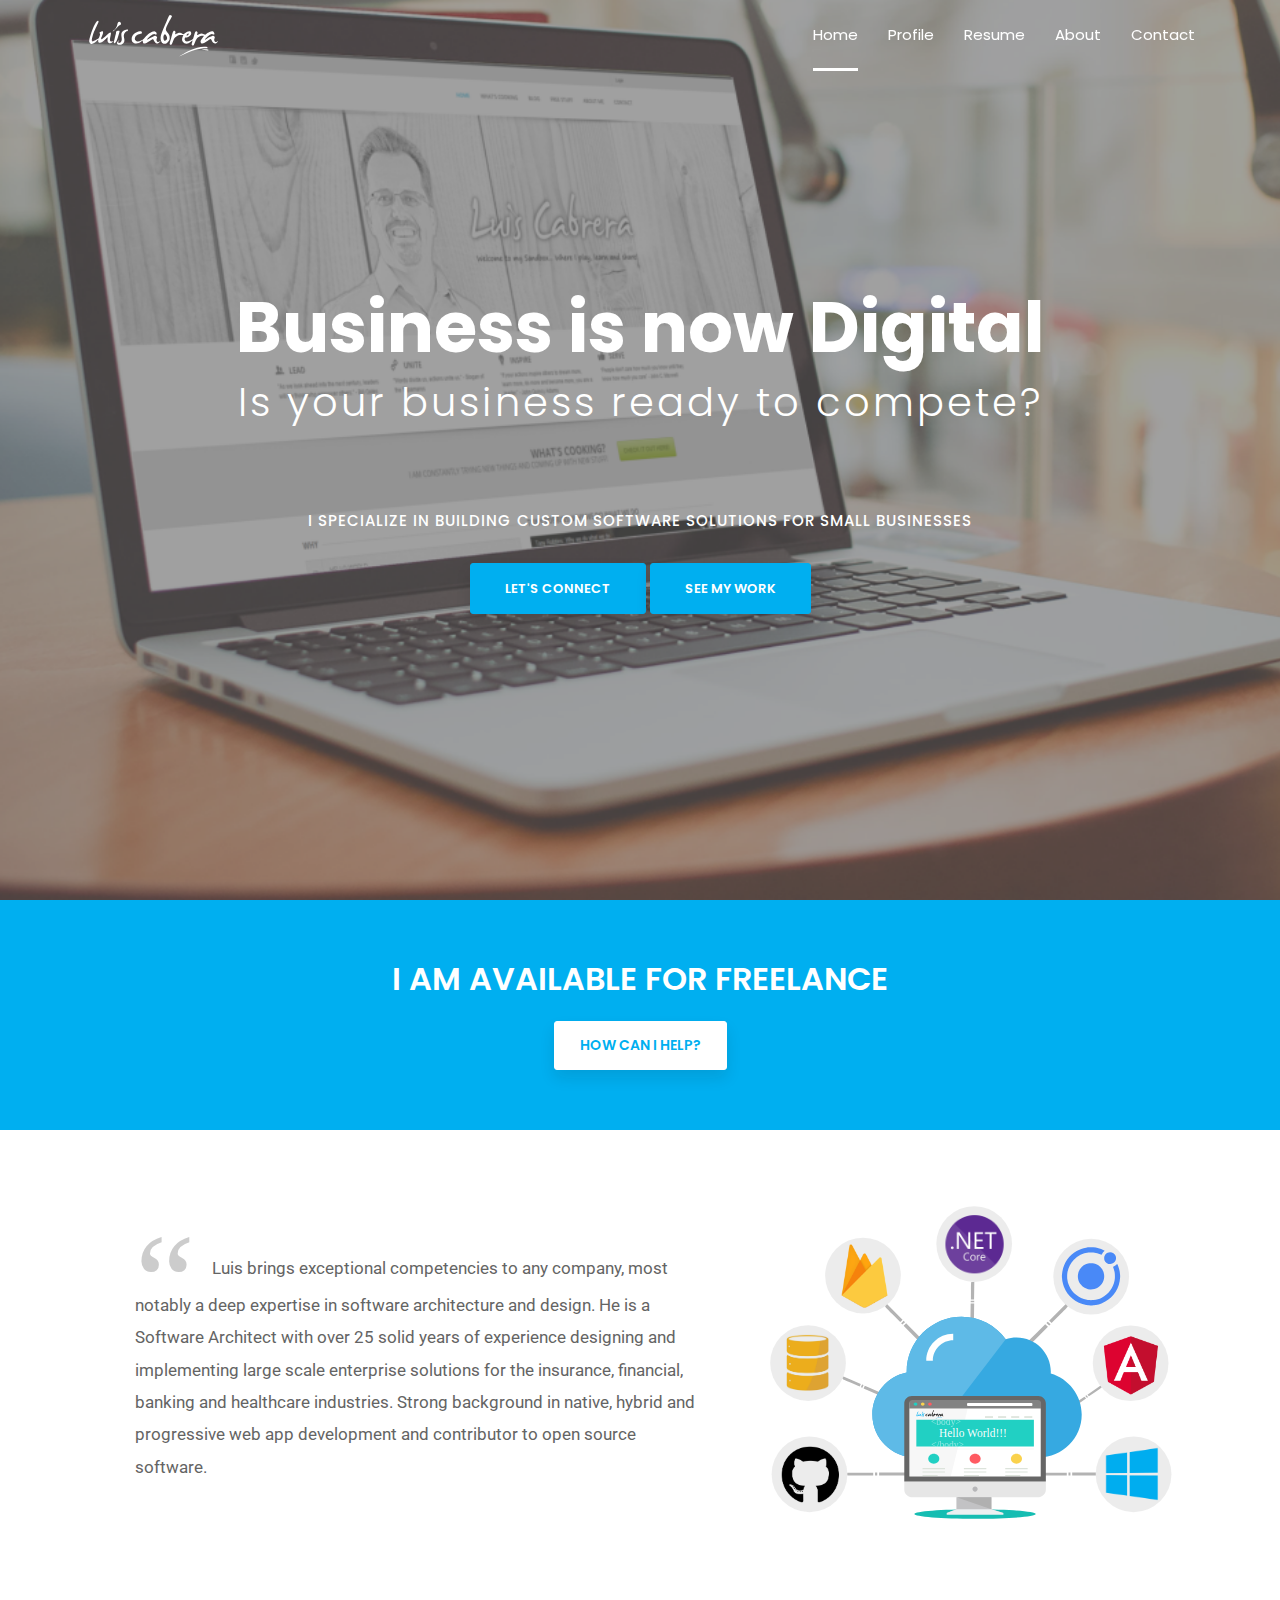
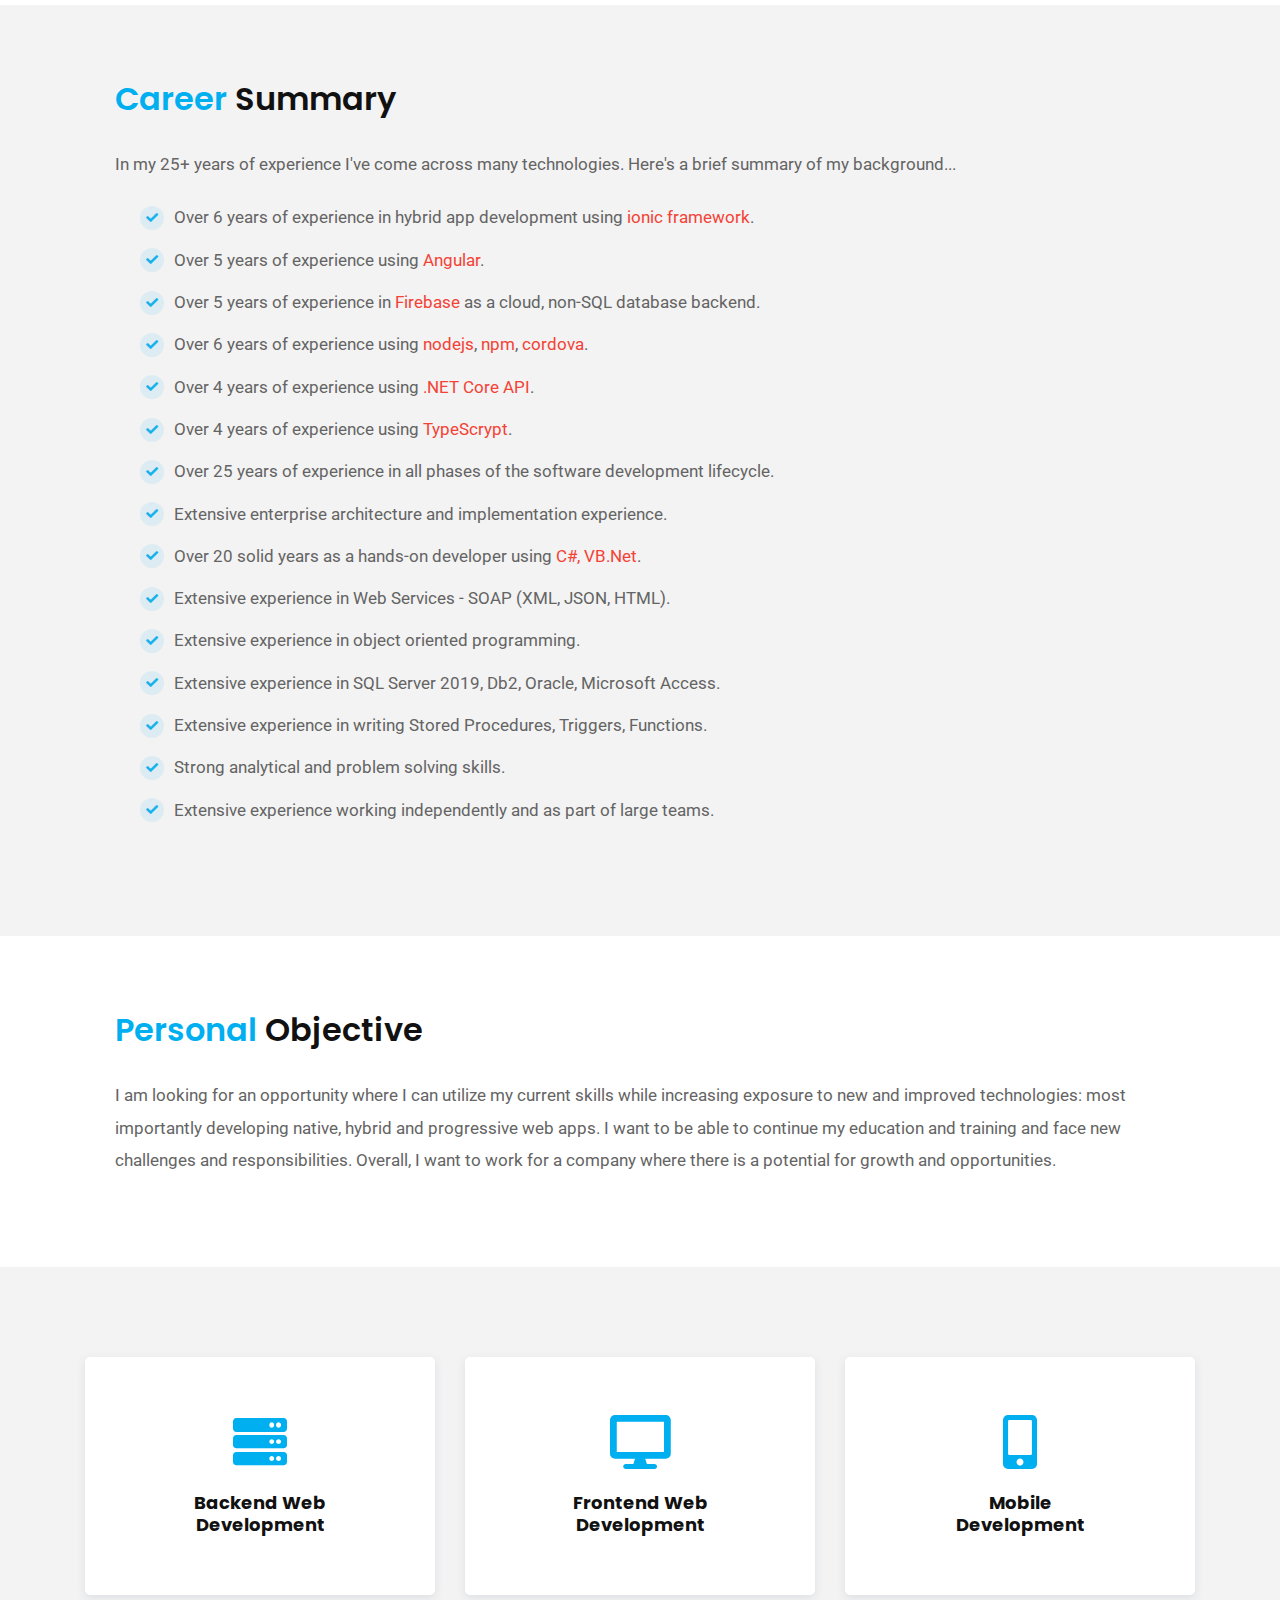
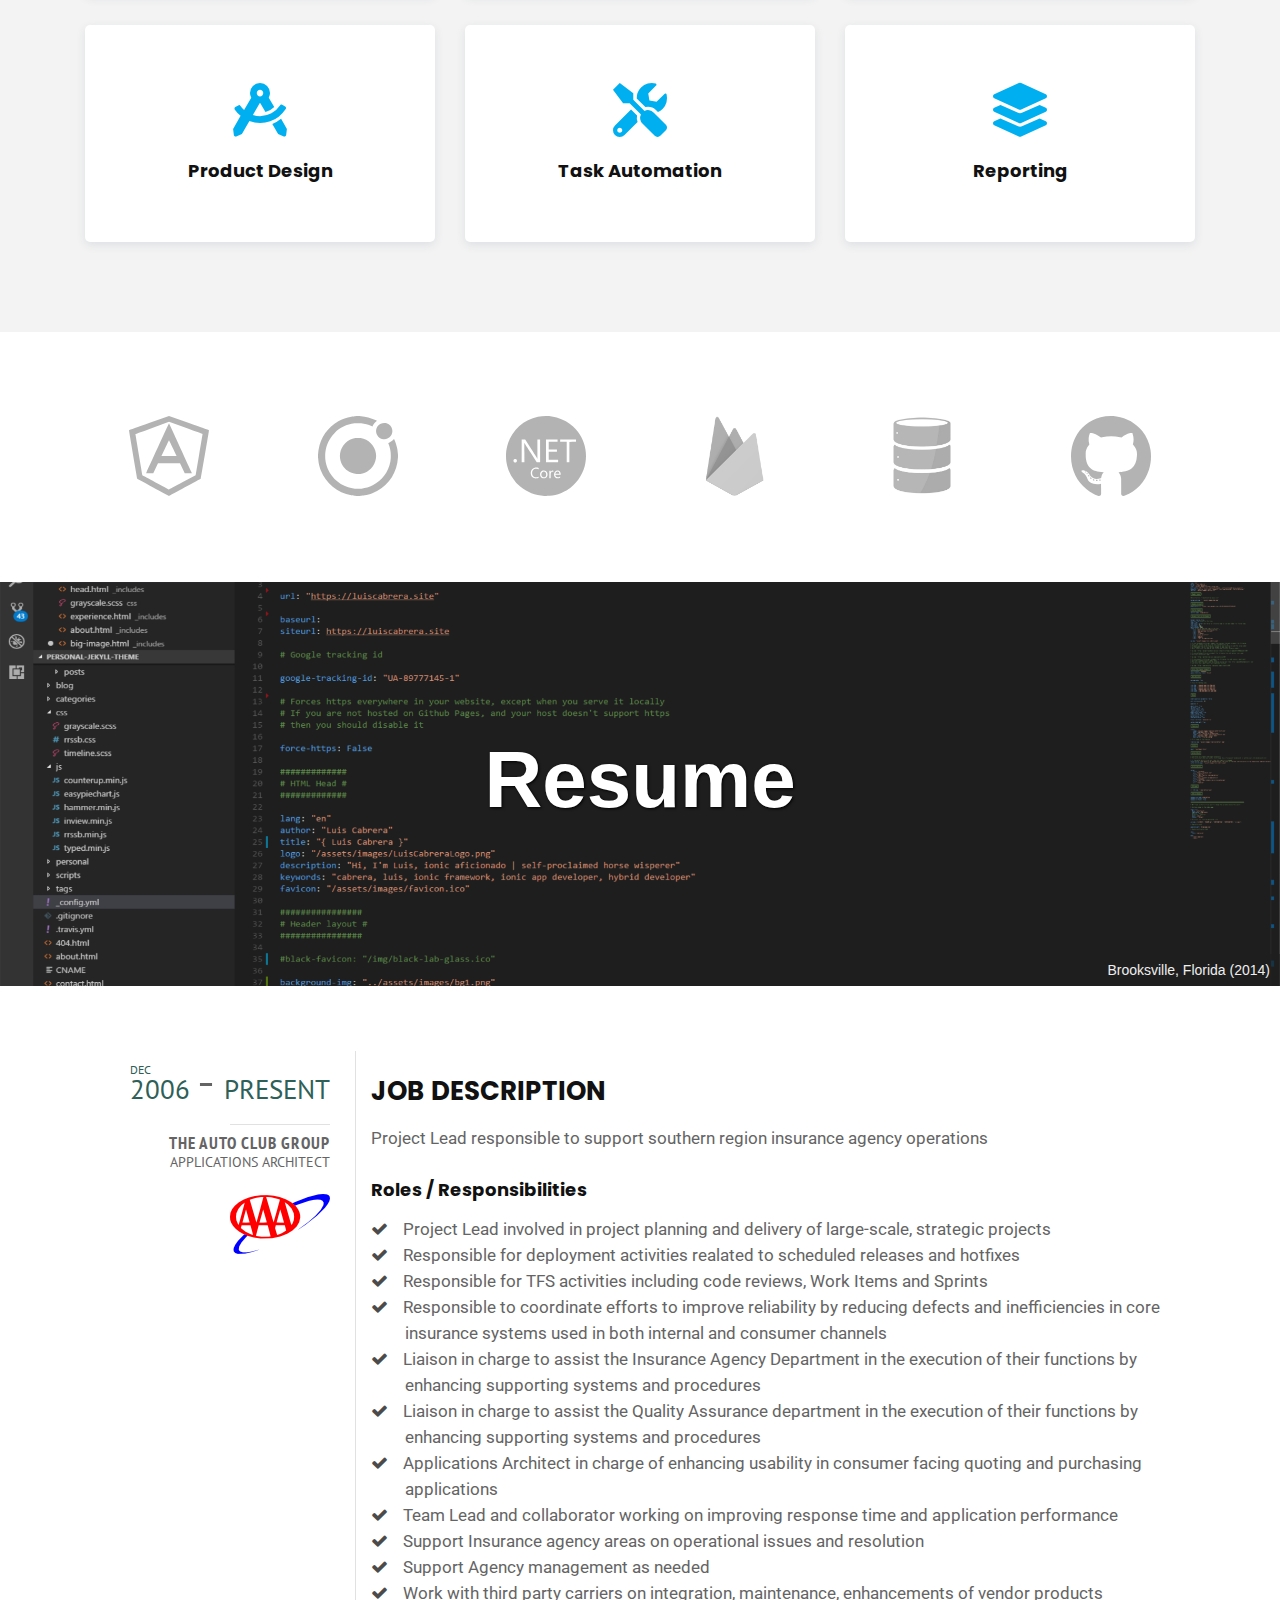
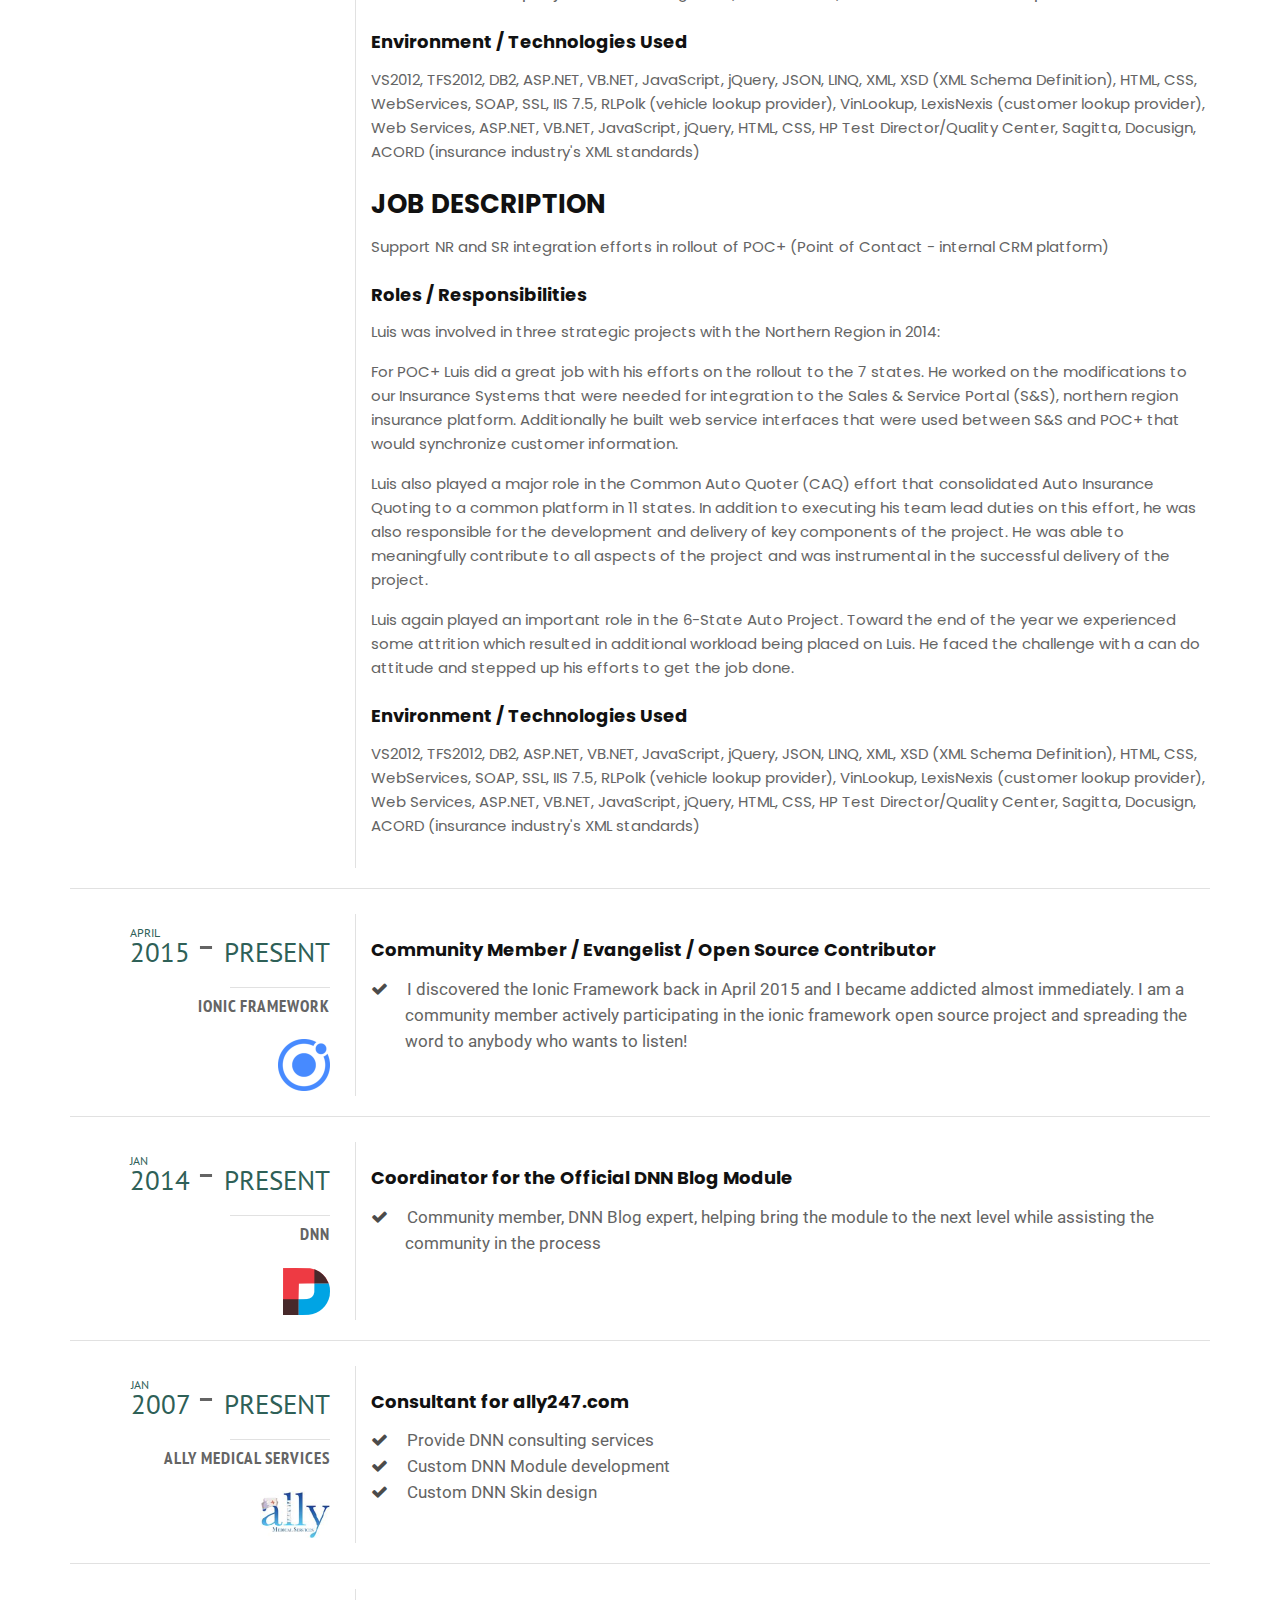
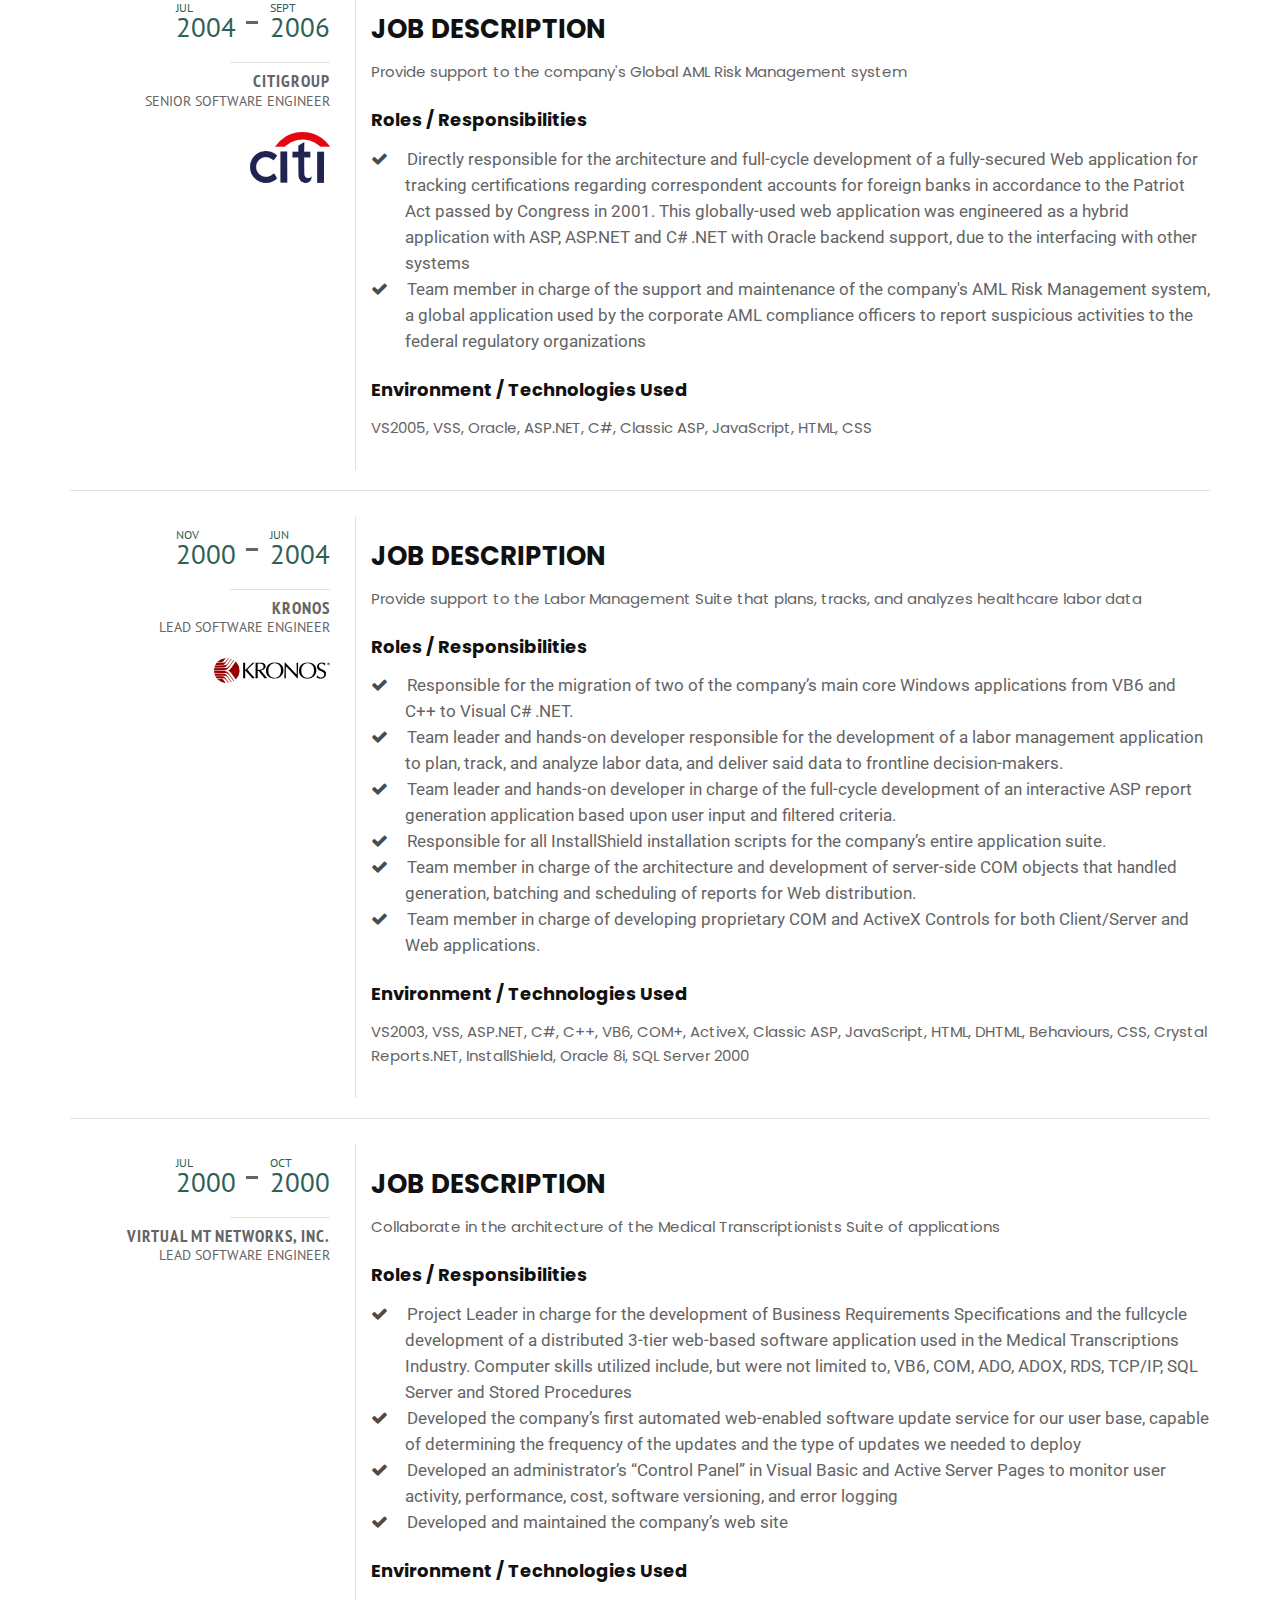
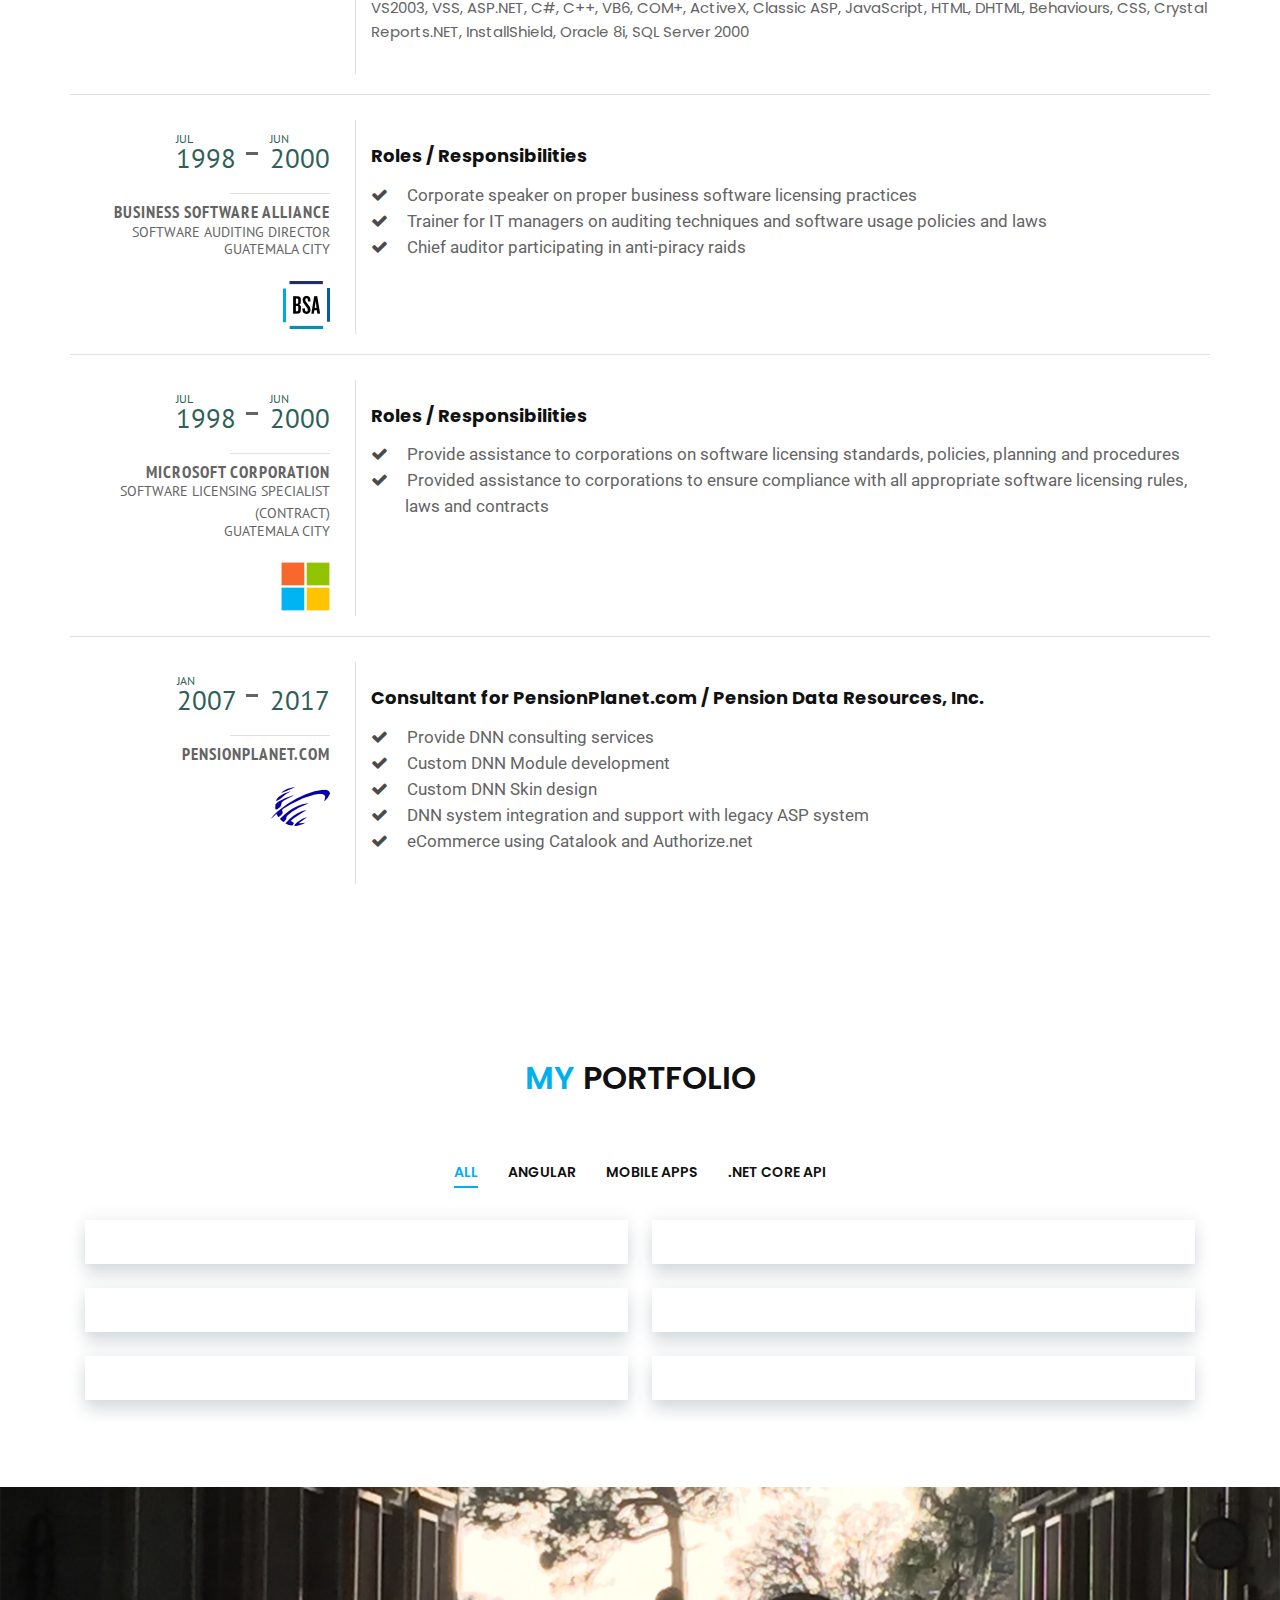
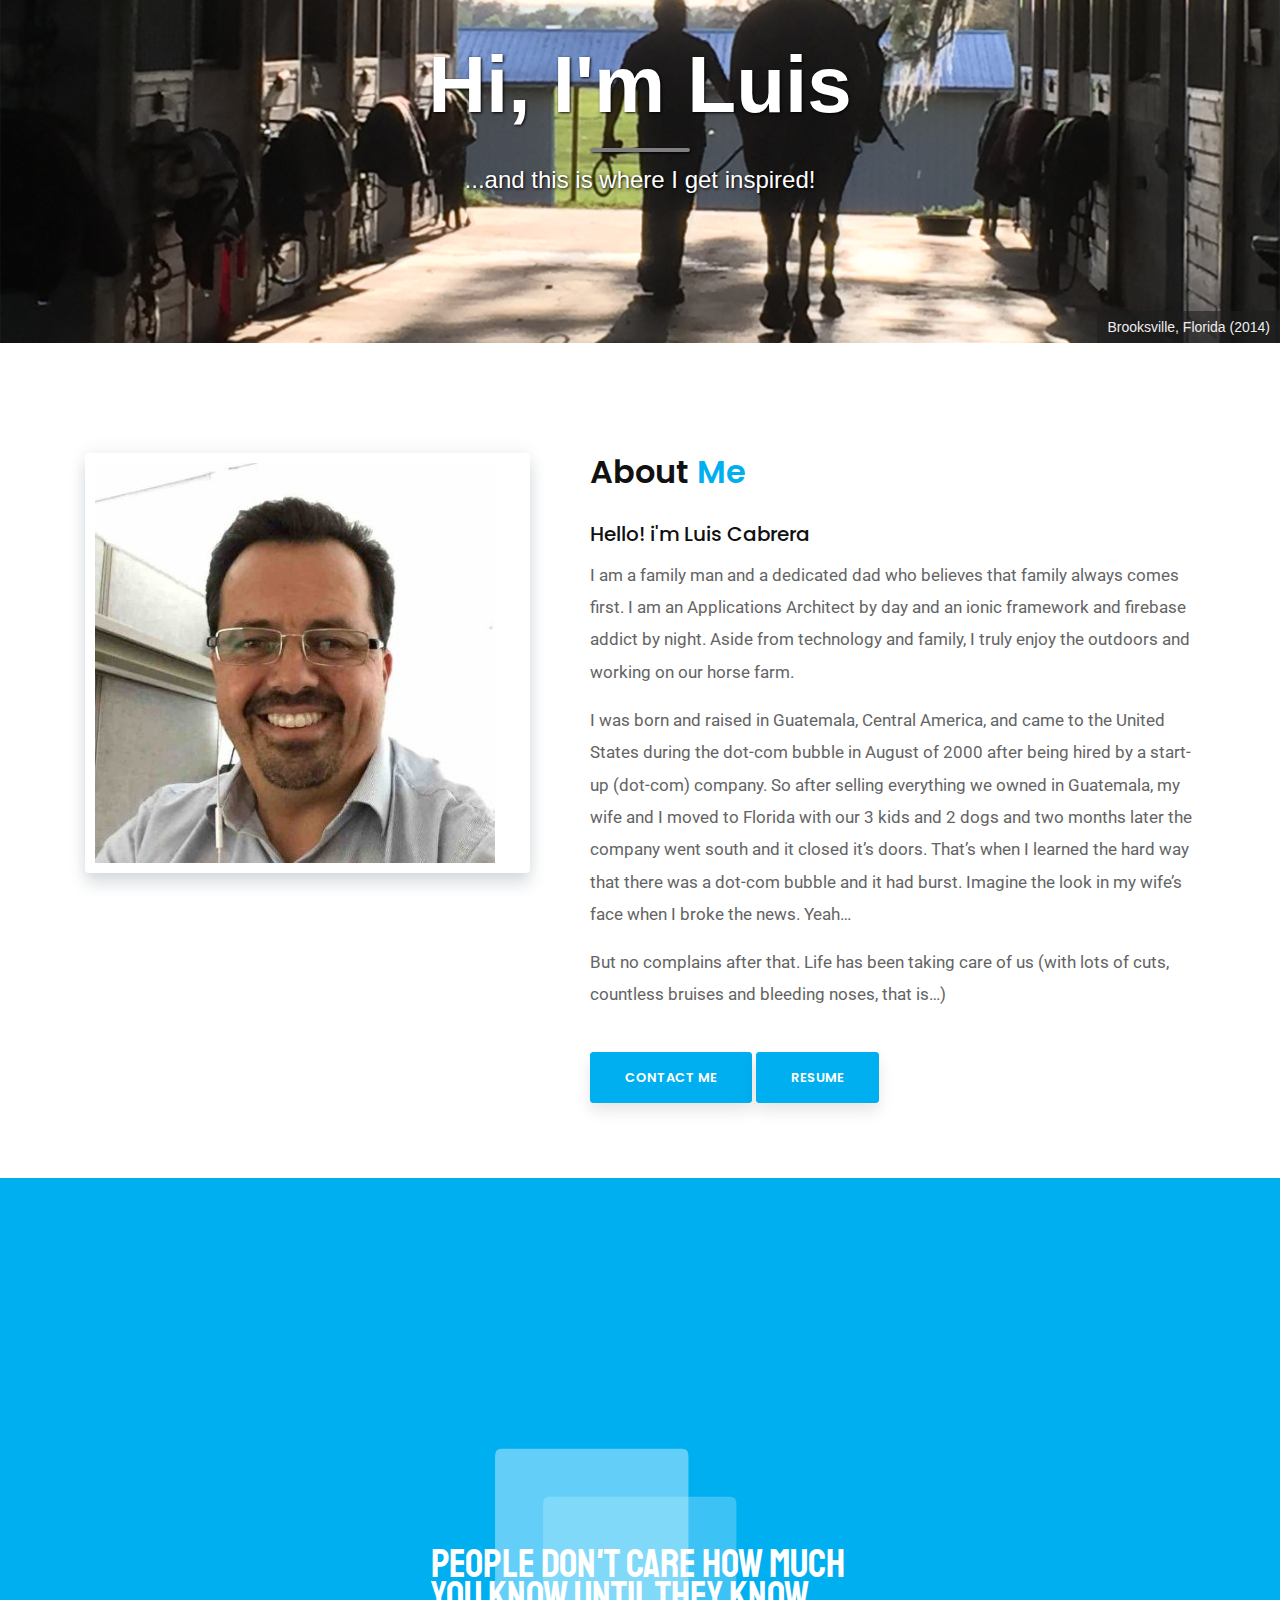
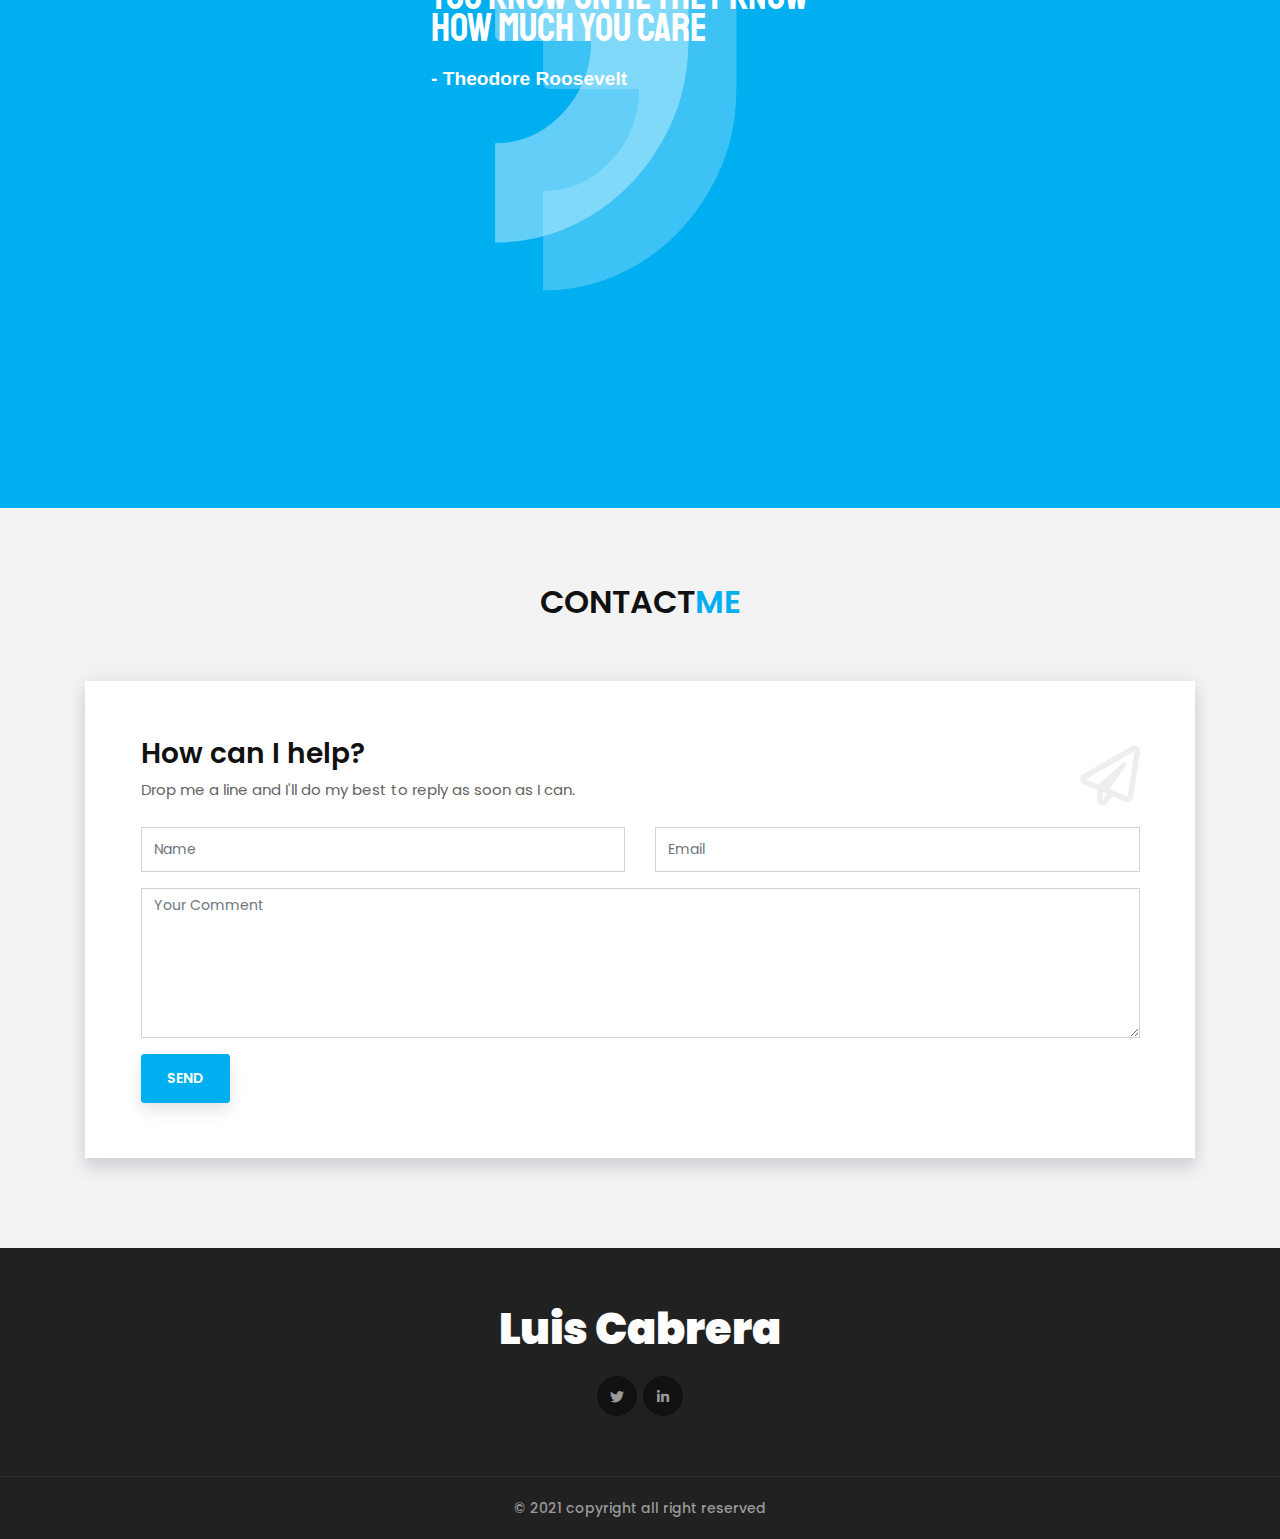
==== index.html @ c59169a8 "improvements" ====
<!DOCTYPE html>
<html lang="zxx">

<head>
    <!-- metas -->
    <meta charset="utf-8">
    <meta name="author" content="themepaa">
    <meta http-equiv="X-UA-Compatible" content="IE=edge">
    <meta name="viewport" content="width=device-width, initial-scale=1, shrink-to-fit=no">
    <meta name="keywords" content="Martin - Portfolio Template">
    <meta name="description" content="Martin - Portfolio Template">
    <!-- title -->
    <title>Luis Cabrera</title>
    <!-- Favicon -->
    <link rel="shortcut icon" type="image/x-icon" href="favicon.ico">
    <!-- plugin CSS -->
    <link href="static/plugin/bootstrap/css/bootstrap.min.css" rel="stylesheet">
    <link href="static/plugin/font-awesome/css/all.min.css" rel="stylesheet">
    <link href="static/plugin/et-line/style.css" rel="stylesheet">
    <link href="static/plugin/themify-icons/themify-icons.css" rel="stylesheet">
    <link href="static/plugin/owl-carousel/css/owl.carousel.min.css" rel="stylesheet">
    <link href="static/plugin/magnific/magnific-popup.css" rel="stylesheet">
    <link rel="stylesheet" href="https://maxcdn.bootstrapcdn.com/font-awesome/4.7.0/css/font-awesome.min.css">
    <!-- theme css -->
    <link href="static/style/master.css" rel="stylesheet">
</head>

<!-- Body Start -->

<body data-spy="scroll" data-target="#navbar-collapse-toggle" data-offset="90">

    <!-- page loading -->
    <div id="loading">
        <div class="load-circle"><span class="one"></span></div>
    </div>
    <!-- end page loading -->

    <!-- Header -->
    <header class="header-nav header-nav-white">
        <!-- Header Middle -->
        <div class="navbar navbar-default navbar-expand-lg main-navbar main-navbar">
            <div class="container">
                <div class="navbar-brand">
                    <a class="" href="#">
                        <img id="gclogo" src="static/img/LuisCabreraLogoWhite.svg" title="Luis Cabrera"
                            alt="LuisCabrera">
                    </a>
                </div>

                <div class="navbar-collapse collapse" id="navbar-collapse-toggle">
                    <ul class="nav navbar-nav ml-auto">
                        <li><a class="nav-link" href="#home">Home</a></li>
                        <li><a class="nav-link" href="#profile">Profile</a></li>
                        <li><a class="nav-link" href="#resume">Resume</a></li>
                        <li><a class="nav-link" href="#about">About</a></li>
                        <li><a class="nav-link" href="#contactus">Contact</a></li>
                    </ul>
                </div>

                <button type="button" class="navbar-toggler collapsed" data-toggle="collapse"
                    data-target="#navbar-collapse-toggle" aria-expanded="false">
                    <span class="icon-bar"></span>
                </button>
            </div>
        </div>
        <!-- End Header Middle -->
    </header>
    <!-- Header End -->

    <!-- Main -->
    <main>
        <!-- Home Banner -->
        <section id="home" class="home-banner-01 bg-cover bg-center bg-no-repeat"
            style="background-image: url(static/img/bg1.png);">
            <div class="container">
                <div class="row full-screen align-items-center justify-content-center">
                    <div class="col-lg-12">
                        <div class="ht-box text-center">
                            <h1 class="white-color">Business is now Digital</h1>
                            <h4 class="white-color">Is your business ready to compete?</h4>
                            <p class="white-color p-75px-t uppercase">I specialize in building custom software solutions
                                for small businesses</p>
                            <div class="p-30px-t go-to">
                                <a class="m-btn m-btn-lg m-btn-radius m-btn-theme" href="#contactus">Let's Connect</a>
                                <a class="m-btn m-btn-lg m-btn-radius m-btn-theme" href="#work">See my Work</a>
                            </div>
                        </div>
                    </div>
                </div>
            </div>
        </section>
        <!-- End Home Banner -->

        <!-- available for hire -->
        <section id="profile" class="p-60px-tb theme-bg">
            <div class="container text-center">
                <h3 class="font-w-600 white-color">I AM AVAILABLE FOR FREELANCE</h3>
                <div class="p-15px-t go-to">
                    <a class="m-btn m-btn-white" href="#contactus">How can I help?</a>
                </div>
            </div>
        </section>
        <!-- end available for hire -->

        <!-- personal quote -->
        <section class="section p-15px-tb">
            <div class="container">
                <div class="row align-items-center">
                    <div class="col-lg-7 md-m-40px-t">
                        <div class="p-30px-l md-p-0px-l">
                            <blockquote>
                                <p class="font-gc">Luis brings exceptional competencies to any company, most
                                    notably a deep expertise in software architecture and design. He is a Software
                                    Architect with over 25 solid
                                    years of experience designing and implementing large scale enterprise solutions for
                                    the insurance, financial,
                                    banking and healthcare industries. Strong background in native, hybrid and
                                    progressive web app development
                                    and contributor to open source software.
                                </p>
                            </blockquote>
                        </div>
                    </div>
                    <div class="col-lg-5">
                        <div class="p-10px white-bg">
                            <img src="static/img/services_01.svg" title="" alt="">
                        </div>
                    </div>
                </div>
            </div>
        </section>
        <!-- end personal quote -->

        <!-- careersummary -->
        <section id="careersummary" class="section gray-bg">
            <div class="container">
                <div class="row align-items-center">

                    <div class="col-lg-12 md-m-40px-t">
                        <div class="p-30px-l md-p-0px-l">
                            <div class="section-title left p-30px-b">
                                <h2 class="dark-color"><span class="theme-color">Career</span> Summary</h2>
                            </div>
                            <p class="font-gc">In my 25+ years of experience I've come across many technologies. Here's
                                a brief summary of my background...
                            </p>
                            <div class="row p-30px-b p-25px-l">
                                <div class="col-12">
                                    <div class="d-flex align-items-center p-5px-tb">
                                        <div><i
                                                class="fas fa-check icon icon-sm blue-color blue-bg-alt border-radius-50"></i>
                                        </div>
                                        <div class="p-10px-l font-gc">Over 6 years of experience in hybrid app
                                            development using <span class="theme-color-red">ionic framework</span>.</div>
                                    </div>
                                    <div class="d-flex align-items-center p-5px-tb">
                                        <div><i
                                                class="fas fa-check icon icon-sm blue-color blue-bg-alt border-radius-50"></i>
                                        </div>
                                        <div class="p-10px-l font-gc">Over 5 years of experience using <span
                                                class="theme-color-red">Angular</span>.</div>
                                    </div>
                                    <div class="d-flex align-items-center p-5px-tb">
                                        <div><i
                                                class="fas fa-check icon icon-sm blue-color blue-bg-alt border-radius-50"></i>
                                        </div>
                                        <div class="p-10px-l font-gc">Over 5 years of experience in <span
                                                class="theme-color-red">Firebase</span> as a cloud, non-SQL database
                                            backend.</div>
                                    </div>
                                    <div class="d-flex align-items-center p-5px-tb">
                                        <div><i
                                                class="fas fa-check icon icon-sm blue-color blue-bg-alt border-radius-50"></i>
                                        </div>
                                        <div class="p-10px-l font-gc">Over 6 years of experience using <span
                                                class="theme-color-red">nodejs</span>, <span
                                                class="theme-color-red">npm</span>, <span
                                                class="theme-color-red">cordova</span>.</div>
                                    </div>
                                    <div class="d-flex align-items-center p-5px-tb">
                                        <div><i
                                                class="fas fa-check icon icon-sm blue-color blue-bg-alt border-radius-50"></i>
                                        </div>
                                        <div class="p-10px-l font-gc">Over 4 years of experience using <span
                                                class="theme-color-red">.NET Core API</span>.</div>
                                    </div>
                                    <div class="d-flex align-items-center p-5px-tb">
                                        <div><i
                                                class="fas fa-check icon icon-sm blue-color blue-bg-alt border-radius-50"></i>
                                        </div>
                                        <div class="p-10px-l font-gc">Over 4 years of experience using <span
                                                class="theme-color-red">TypeScrypt</span>.</div>
                                    </div>
                                    <div class="d-flex align-items-center p-5px-tb">
                                        <div><i
                                                class="fas fa-check icon icon-sm blue-color blue-bg-alt border-radius-50"></i>
                                        </div>
                                        <div class="p-10px-l font-gc">Over 25 years of experience in all phases of the software development lifecycle.</div>
                                    </div>
                                    <div class="d-flex align-items-center p-5px-tb">
                                        <div><i
                                                class="fas fa-check icon icon-sm blue-color blue-bg-alt border-radius-50"></i>
                                        </div>
                                        <div class="p-10px-l font-gc">Extensive enterprise architecture and implementation experience.</div>
                                    </div>
                                    <div class="d-flex align-items-center p-5px-tb">
                                        <div><i
                                                class="fas fa-check icon icon-sm blue-color blue-bg-alt border-radius-50"></i>
                                        </div>
                                        <div class="p-10px-l font-gc">Over 20 solid years as a hands-on developer using
                                            <span class="theme-color-red">C#, VB.Net</span>.</div>
                                    </div>
                                    <div class="d-flex align-items-center p-5px-tb">
                                        <div><i
                                                class="fas fa-check icon icon-sm blue-color blue-bg-alt border-radius-50"></i>
                                        </div>
                                        <div class="p-10px-l font-gc">Extensive experience in Web Services - SOAP (XML, JSON, HTML).</div>
                                    </div>
                                    <div class="d-flex align-items-center p-5px-tb">
                                        <div><i
                                                class="fas fa-check icon icon-sm blue-color blue-bg-alt border-radius-50"></i>
                                        </div>
                                        <div class="p-10px-l font-gc">Extensive experience in object oriented programming.</div>
                                    </div>
                                    <div class="d-flex align-items-center p-5px-tb">
                                        <div><i
                                                class="fas fa-check icon icon-sm blue-color blue-bg-alt border-radius-50"></i>
                                        </div>
                                        <div class="p-10px-l font-gc">Extensive experience in SQL Server 2019, Db2, Oracle, Microsoft Access.</div>
                                    </div>
                                    <div class="d-flex align-items-center p-5px-tb">
                                        <div><i
                                                class="fas fa-check icon icon-sm blue-color blue-bg-alt border-radius-50"></i>
                                        </div>
                                        <div class="p-10px-l font-gc">Extensive experience in writing Stored Procedures, Triggers, Functions.</div>
                                    </div>
                                    <div class="d-flex align-items-center p-5px-tb">
                                        <div><i
                                                class="fas fa-check icon icon-sm blue-color blue-bg-alt border-radius-50"></i>
                                        </div>
                                        <div class="p-10px-l font-gc">Strong analytical and problem solving skills.</div>
                                    </div>
                                    <div class="d-flex align-items-center p-5px-tb">
                                        <div><i
                                                class="fas fa-check icon icon-sm blue-color blue-bg-alt border-radius-50"></i>
                                        </div>
                                        <div class="p-10px-l font-gc">Extensive experience working independently and as
                                            part of large teams.</div>
                                    </div>
                                </div>
                            </div>
                        </div>
                    </div>
                </div>
            </div>
        </section>
        <!-- end careersummary -->

        <!-- personal objective -->
        <section id="careersummary" class="section">
            <div class="container">
                <div class="row align-items-center">

                    <div class="col-lg-12 md-m-40px-t">
                        <div class="p-30px-l md-p-0px-l">
                            <div class="section-title left p-30px-b">
                                <h2 class="dark-color"><span class="theme-color">Personal</span> Objective</h2>
                            </div>
                            <p class="font-gc">I am looking for an opportunity where I can utilize my current skills
                                while increasing exposure to new and improved technologies: most importantly developing
                                native, hybrid and progressive web apps. I want to be able to continue my education and
                                training and face new challenges and responsibilities. Overall, I want to work for a
                                company where there is a potential for growth and opportunities.
                            </p>
                        </div>
                    </div>
                </div>
            </div>
        </section>
        <!-- end careersummary -->

        <!-- Feature Box -->
        <section id="serviceareas" class="section gray-bg">
            <div class="container">
                <div class="row">
                    <div class="col-sm-6 col-lg-4 m-15px-tb">
                        <div
                            class="feature-box-1 text-center p-40px-tb p-20px-lr hover-top transition box-shadow-hover">
                            <div class="f-icon theme-color m-10px-b">
                                <i class="fas fa-server"></i>
                            </div>
                            <div class="feature-content">
                                <h6 class="dark-color font-w-700 m-15px-b">Backend Web <br>Development</h6>
                            </div>
                        </div>
                    </div>
                    <div class="col-sm-6 col-lg-4 m-15px-tb">
                        <div
                            class="feature-box-1 text-center p-40px-tb p-20px-lr hover-top transition box-shadow-hover">
                            <div class="f-icon theme-color m-10px-b">
                                <i class="fas fa-desktop"></i>
                            </div>
                            <div class="feature-content">
                                <h6 class="dark-color font-w-700 m-15px-b">Frontend Web <br>Development</h6>
                            </div>
                        </div>
                    </div>
                    <div class="col-sm-6 col-lg-4 m-15px-tb">
                        <div
                            class="feature-box-1 text-center p-40px-tb p-20px-lr hover-top transition box-shadow-hover">
                            <div class="f-icon theme-color m-10px-b">
                                <i class="fas fa-mobile-alt"></i>
                            </div>
                            <div class="feature-content">
                                <h6 class="dark-color font-w-700 m-15px-b">Mobile <br>Development</h6>
                            </div>
                        </div>
                    </div>
                    <div class="col-sm-6 col-lg-4 m-15px-tb">
                        <div
                            class="feature-box-1 text-center p-40px-tb p-20px-lr hover-top transition box-shadow-hover">
                            <div class="f-icon theme-color m-10px-b">
                                <i class="fas fa-drafting-compass"></i>
                            </div>
                            <div class="feature-content">
                                <h6 class="dark-color font-w-700 m-15px-b">Product Design</h6>
                            </div>
                        </div>
                    </div>
                    <div class="col-sm-6 col-lg-4 m-15px-tb">
                        <div
                            class="feature-box-1 text-center p-40px-tb p-20px-lr hover-top transition box-shadow-hover">
                            <div class="f-icon theme-color m-10px-b">
                                <i class="fas fa-tools"></i>
                            </div>
                            <div class="feature-content">
                                <h6 class="dark-color font-w-700 m-15px-b">Task Automation</h6>
                            </div>
                        </div>
                    </div>
                    <div class="col-sm-6 col-lg-4 m-15px-tb">
                        <div
                            class="feature-box-1 text-center p-40px-tb p-20px-lr hover-top transition box-shadow-hover">
                            <div class="f-icon theme-color m-10px-b">
                                <i class="fas fa-layer-group"></i>
                            </div>
                            <div class="feature-content">
                                <h6 class="dark-color font-w-700 m-15px-b">Reporting</h6>
                            </div>
                        </div>
                    </div>
                </div>
            </div>
        </section>
        <!-- Feature Box -->

        <!-- technologies -->
        <section class="p-60px-tb white-bg">
            <div class="container">
                <div class="row logo-box-1 justify-content-md-center">
                    <div class="col-sm-4 col-md-2 m-15px-tb text-center">
                        <div class="svg-icon theme-color m-10px-b">
                            <img src="static/img/angular_gray.svg" title="" alt="">
                        </div>
                    </div>
                    <div class="col-sm-4 col-md-2 m-15px-tb text-center">
                        <div class="svg-icon theme-color m-10px-b">
                            <img src="static/img/ionic_gray.svg" title="" alt="">
                        </div>
                    </div>
                    <div class="col-sm-4 col-md-2 m-15px-tb text-center">
                        <div class="svg-icon theme-color m-10px-b">
                            <img src="static/img/netcore_gray.svg" title="" alt="">
                        </div>
                    </div>
                    <div class="col-sm-4 col-md-2 m-15px-tb text-center">
                        <div class="svg-icon theme-color m-10px-b">
                            <img src="static/img/firebase_gray.svg" title="" alt="">
                        </div>
                    </div>
                    <div class="col-sm-4 col-md-2 m-15px-tb text-center">
                        <div class="svg-icon theme-color m-10px-b">
                            <img src="static/img/sqlserver_gray.svg" title="" alt="">
                        </div>
                    </div>
                    <div class="col-sm-4 col-md-2 m-15px-tb text-center">
                        <div class="svg-icon theme-color m-10px-b">
                            <img src="static/img/github_gray.svg" title="" alt="">
                        </div>
                    </div>
                </div>
            </div>
        </section>
        <!-- end technologies -->

        <!-- big banner : RESUME -->
        <header id="resume" class="header-section has-img">
            <div class="big-img intro-header" style="background-image: url('./static/img//me-02.png');">
                <div class="container">
                    <div class="row">
                        <div class="col-lg-12">
                            <div class="page-heading">
                                <h1>Resume</h1>
                            </div>
                        </div>
                    </div>
                </div>
                <span class="img-desc" style="display: inline;">Brooksville, Florida (2014)</span>
            </div>
        </header>
        <!-- end big banner -->

        <!-- resume -->
        <section class="section p-5px-t">
            <div class="container">

                <!-- resume starts here -->

                <div class="row">
                    <div class="col-md-12">
                        <div class="section-content">

                            <!-- WORK EXPERIENCE -->
                            <section class="contentbox" id="data_box3">

                                <!-- The Auto Club Group -->
                                <div class="row cv-section">
                                    <div class="col-md-3">
                                        <div class="cv-section-title">
                                            <h1>
                                                <span>
                                                    2006
                                                    <small>Dec</small>
                                                </span> -
                                                <span>Present</span>
                                            </h1>
                                            <h3>The Auto Club Group</h3>
                                            <p>Applications Architect</p>
                                            <img alt="" src="static/img//experience/aaa-vector.png">
                                        </div>
                                    </div>
                                    <div class="col-md-9 cv-item">
                                        <div>
                                            <div class="cv-block">
                                                <h4 class="dark-color font-w-700 m-15px-b">JOB DESCRIPTION</h4>
                                                <p class="font-gc">Project Lead responsible to support southern region
                                                    insurance agency operations</p>
                                            </div>
                                            <div class="cv-block">
                                                <h6 class="dark-color font-w-700 m-15px-b">Roles / Responsibilities</h6>
                                                <ul id="resumesection">
                                                    <li>Project Lead involved in project planning and delivery of
                                                        large-scale, strategic projects</li>
                                                    <li>Responsible for deployment activities realated to scheduled
                                                        releases and hotfixes</li>
                                                    <li>Responsible for TFS activities including code reviews, Work
                                                        Items and Sprints</li>
                                                    <li>Responsible to coordinate efforts to improve reliability by
                                                        reducing defects and inefficiencies in core insurance systems
                                                        used in both internal and consumer channels</li>
                                                    <li>Liaison in charge to assist the Insurance Agency Department in
                                                        the execution of their functions by enhancing
                                                        supporting systems and procedures</li>
                                                    <li>Liaison in charge to assist the Quality Assurance department in
                                                        the execution of their functions by enhancing
                                                        supporting systems and procedures</li>
                                                    <li>Applications Architect in charge of enhancing usability in
                                                        consumer facing quoting and purchasing applications</li>
                                                    <li>Team Lead and collaborator working on improving response time
                                                        and application performance</li>
                                                    <li>Support Insurance agency areas on operational issues and
                                                        resolution</li>
                                                    <li>Support Agency management as needed</li>
                                                    <li>Work with third party carriers on integration, maintenance,
                                                        enhancements of vendor products</li>
                                                </ul>
                                            </div>
                                            <div class="cv-block">
                                                <h6 class="dark-color font-w-700 m-15px-b">Environment / Technologies
                                                    Used</h6>
                                                <p>
                                                    VS2012, TFS2012, DB2, ASP.NET, VB.NET, JavaScript, jQuery, JSON,
                                                    LINQ, XML, XSD (XML Schema Definition), HTML, CSS, WebServices,
                                                    SOAP, SSL, IIS 7.5, RLPolk (vehicle lookup provider), VinLookup,
                                                    LexisNexis (customer lookup provider), Web
                                                    Services, ASP.NET, VB.NET, JavaScript, jQuery, HTML, CSS, HP Test
                                                    Director/Quality Center, Sagitta, Docusign,
                                                    ACORD (insurance industry's XML standards)
                                                </p>
                                            </div>
                                            <div class="cv-block">
                                                <h4 class="dark-color font-w-700 m-15px-b">JOB DESCRIPTION</h4>
                                                <p>
                                                    Support NR and SR integration efforts in rollout of POC+ (Point of
                                                    Contact - internal CRM platform)
                                                </p>
                                            </div>
                                            <div class="cv-block">
                                                <h6 class="dark-color font-w-700 m-15px-b">Roles / Responsibilities</h6>
                                                <p>Luis was involved in three strategic projects with the Northern
                                                    Region in 2014:</p>
                                                <p>
                                                    For POC+ Luis did a great job with his efforts on the rollout to the
                                                    7 states. He worked on the modifications to our Insurance
                                                    Systems that were needed for integration to the Sales & Service
                                                    Portal (S&S), northern region insurance platform.
                                                    Additionally he built web service interfaces that were used between
                                                    S&S and POC+ that would synchronize customer
                                                    information.
                                                </p>
                                                <p>
                                                    Luis also played a major role in the Common Auto Quoter (CAQ) effort
                                                    that consolidated Auto Insurance Quoting to a common
                                                    platform in 11 states. In addition to executing his team lead duties
                                                    on this effort, he was also responsible
                                                    for the development and delivery of key components of the project.
                                                    He was able to meaningfully contribute to
                                                    all aspects of the project and was instrumental in the successful
                                                    delivery of the project.
                                                </p>
                                                <p>
                                                    Luis again played an important role in the 6-State Auto Project.
                                                    Toward the end of the year we experienced some attrition
                                                    which resulted in additional workload being placed on Luis. He faced
                                                    the challenge with a can do attitude and
                                                    stepped up his efforts to get the job done.
                                                </p>
                                            </div>
                                            <div class="cv-block">
                                                <h6 class="dark-color font-w-700 m-15px-b">Environment / Technologies
                                                    Used</h6>
                                                <p>
                                                    VS2012, TFS2012, DB2, ASP.NET, VB.NET, JavaScript, jQuery, JSON,
                                                    LINQ, XML, XSD (XML Schema Definition), HTML, CSS, WebServices,
                                                    SOAP, SSL, IIS 7.5, RLPolk (vehicle lookup provider), VinLookup,
                                                    LexisNexis (customer lookup provider), Web
                                                    Services, ASP.NET, VB.NET, JavaScript, jQuery, HTML, CSS, HP Test
                                                    Director/Quality Center, Sagitta, Docusign,
                                                    ACORD (insurance industry's XML standards)
                                                </p>
                                            </div>
                                        </div>
                                    </div>
                                </div>

                                <!-- ionic framework -->
                                <div class="row cv-section">
                                    <div class="col-md-3">
                                        <div class="cv-section-title">
                                            <h1>
                                                <span>
                                                    2015
                                                    <small>April</small>
                                                </span> -
                                                <span>Present</span>
                                            </h1>
                                            <h3>Ionic Framework</h3>
                                            <img alt="" src="static/img//experience/ionic.png">
                                        </div>
                                    </div>
                                    <div class="col-md-9 cv-item">
                                        <div>
                                            <div class="cv-block">
                                                <h6 class="dark-color font-w-700 m-15px-b">Community Member / Evangelist
                                                    / Open Source Contributor</h6>
                                                <ul id="resumesection">
                                                    <li>
                                                        I discovered the Ionic Framework back in April 2015 and I became
                                                        addicted almost immediately. I am a community member
                                                        actively participating in the ionic framework open source
                                                        project and spreading the word to anybody who wants to listen!
                                                    </li>
                                                </ul>
                                            </div>
                                        </div>
                                    </div>
                                </div>

                                <!-- DNN Software -->
                                <div class="row cv-section">
                                    <div class="col-md-3">
                                        <div class="cv-section-title">
                                            <h1>
                                                <span>
                                                    2014
                                                    <small>Jan</small>
                                                </span> -
                                                <span>Present</span>
                                            </h1>
                                            <h3>DNN</h3>
                                            <img alt="" src="static/img//experience/dotnetnuke-vector.png">
                                        </div>
                                    </div>
                                    <div class="col-md-9 cv-item">
                                        <div>
                                            <div class="cv-block">
                                                <h6 class="dark-color font-w-700 m-15px-b">Coordinator for the Official
                                                    DNN Blog Module</h6>
                                                <ul id="resumesection">
                                                    <li>
                                                        Community member, DNN Blog expert, helping bring the module to
                                                        the next level while assisting the community in the process
                                                    </li>
                                                </ul>
                                            </div>
                                        </div>
                                    </div>
                                </div>

                                <!-- ally247.com -->
                                <div class="row cv-section">
                                    <div class="col-md-3">
                                        <div class="cv-section-title">
                                            <h1>
                                                <span>
                                                    2007
                                                    <small>Jan</small>
                                                </span> -
                                                <span>Present</span>
                                            </h1>
                                            <h3>Ally Medical Services</h3>
                                            <img alt="" src="static/img//experience/ally247-vector.png">
                                        </div>
                                    </div>
                                    <div class="col-md-9 cv-item">
                                        <div>
                                            <div class="cv-block">
                                                <h6 class="dark-color font-w-700 m-15px-b">Consultant for ally247.com
                                                </h6>
                                                <ul id="resumesection">
                                                    <li>
                                                        Provide DNN consulting services
                                                    </li>
                                                    <li>
                                                        Custom DNN Module development
                                                    </li>
                                                    <li>
                                                        Custom DNN Skin design
                                                    </li>
                                                </ul>
                                            </div>
                                        </div>
                                    </div>
                                </div>

                                <!-- Citigroup -->
                                <div class="row cv-section">
                                    <div class="col-md-3">
                                        <div class="cv-section-title">
                                            <h1>
                                                <span>
                                                    2004
                                                    <small>Jul</small>
                                                </span> -
                                                <span>
                                                    2006
                                                    <small>Sept</small>
                                                </span>
                                            </h1>
                                            <h3>Citigroup</h3>
                                            <p>Senior Software Engineer</p>
                                            <img alt="" src="static/img//experience/citi-vector.png">
                                        </div>
                                    </div>
                                    <div class="col-md-9 cv-item">
                                        <div>
                                            <div class="cv-block">
                                                <h4 class="dark-color font-w-700 m-15px-b">JOB DESCRIPTION</h4>
                                                <p>
                                                    Provide support to the company's Global AML Risk Management system
                                                </p>
                                            </div>
                                            <div class="cv-block">
                                                <h6 class="dark-color font-w-700 m-15px-b">Roles / Responsibilities</h6>
                                                <ul id="resumesection">
                                                    <li>
                                                        Directly responsible for the architecture and full-cycle
                                                        development of a fully-secured Web application for tracking
                                                        certifications
                                                        regarding correspondent accounts for foreign banks in accordance
                                                        to the Patriot Act passed by Congress in
                                                        2001. This globally-used web application was engineered as a
                                                        hybrid application with ASP, ASP.NET and C#
                                                        .NET with Oracle backend support, due to the interfacing with
                                                        other systems
                                                    </li>
                                                    <li>
                                                        Team member in charge of the support and maintenance of the
                                                        company's AML Risk Management system, a global application used
                                                        by the corporate AML compliance officers to report suspicious
                                                        activities to the federal regulatory organizations
                                                    </li>
                                                </ul>
                                            </div>
                                            <div class="cv-block">
                                                <h6 class="dark-color font-w-700 m-15px-b">Environment / Technologies
                                                    Used</h6>
                                                <p>
                                                    VS2005, VSS, Oracle, ASP.NET, C#, Classic ASP, JavaScript, HTML, CSS
                                                </p>
                                            </div>
                                        </div>
                                    </div>
                                </div>

                                <!-- Kronos -->
                                <div class="row cv-section">
                                    <div class="col-md-3">
                                        <div class="cv-section-title">
                                            <h1>
                                                <span>
                                                    2000
                                                    <small>Nov</small>
                                                </span> -
                                                <span>
                                                    2004
                                                    <small>Jun</small>
                                                </span>
                                            </h1>
                                            <h3>Kronos</h3>
                                            <p>Lead Software Engineer</p>
                                            <img alt="" src="static/img//experience/kronos-vector.png">
                                        </div>
                                    </div>
                                    <div class="col-md-9 cv-item">
                                        <div>
                                            <div class="cv-block">
                                                <h4 class="dark-color font-w-700 m-15px-b">JOB DESCRIPTION</h4>
                                                <p>
                                                    Provide support to the Labor Management Suite that plans, tracks,
                                                    and analyzes healthcare labor data
                                                </p>
                                            </div>
                                            <div class="cv-block">
                                                <h6 class="dark-color font-w-700 m-15px-b">Roles / Responsibilities</h6>
                                                <ul id="resumesection">
                                                    <li>
                                                        Responsible for the migration of two of the company’s main core
                                                        Windows applications from VB6 and C++ to Visual C# .NET.
                                                    </li>
                                                    <li>
                                                        Team leader and hands-on developer responsible for the
                                                        development of a labor management application to plan, track,
                                                        and
                                                        analyze labor data, and deliver said data to frontline
                                                        decision-makers.
                                                    </li>
                                                    <li>
                                                        Team leader and hands-on developer in charge of the full-cycle
                                                        development of an interactive ASP report generation application
                                                        based upon user input and filtered criteria.
                                                    </li>
                                                    <li>
                                                        Responsible for all InstallShield installation scripts for the
                                                        company’s entire application suite.
                                                    </li>
                                                    <li>
                                                        Team member in charge of the architecture and development of
                                                        server-side COM objects that handled generation, batching and
                                                        scheduling of reports for Web distribution.
                                                    </li>
                                                    <li>
                                                        Team member in charge of developing proprietary COM and ActiveX
                                                        Controls for both Client/Server and Web applications.
                                                    </li>
                                                </ul>
                                            </div>
                                            <div class="cv-block">
                                                <h6 class="dark-color font-w-700 m-15px-b">Environment / Technologies
                                                    Used</h6>
                                                <p>
                                                    VS2003, VSS, ASP.NET, C#, C++, VB6, COM+, ActiveX, Classic ASP,
                                                    JavaScript, HTML, DHTML, Behaviours, CSS, Crystal Reports.NET,
                                                    InstallShield, Oracle 8i, SQL Server 2000
                                                </p>
                                            </div>
                                        </div>
                                    </div>
                                </div>

                                <!-- Virtual MT Networks, INC. -->
                                <div class="row cv-section">
                                    <div class="col-md-3">
                                        <div class="cv-section-title">
                                            <h1>
                                                <span>
                                                    2000
                                                    <small>Jul</small>
                                                </span> -
                                                <span>
                                                    2000
                                                    <small>Oct</small>
                                                </span>
                                            </h1>
                                            <h3>Virtual MT Networks, INC.</h3>
                                            <p>Lead Software Engineer</p>
                                        </div>
                                    </div>
                                    <div class="col-md-9 cv-item">
                                        <div>
                                            <div class="cv-block">
                                                <h4 class="dark-color font-w-700 m-15px-b">JOB DESCRIPTION</h4>
                                                <p>
                                                    Collaborate in the architecture of the Medical Transcriptionists
                                                    Suite of applications
                                                </p>
                                            </div>
                                            <div class="cv-block">
                                                <h6 class="dark-color font-w-700 m-15px-b">Roles / Responsibilities</h6>
                                                <ul id="resumesection">
                                                    <li>
                                                        Project Leader in charge for the development of Business
                                                        Requirements Specifications and the fullcycle development of a
                                                        distributed
                                                        3-tier web-based software application used in the Medical
                                                        Transcriptions Industry. Computer skills utilized
                                                        include, but were not limited to, VB6, COM, ADO, ADOX, RDS,
                                                        TCP/IP, SQL Server and Stored Procedures
                                                    </li>
                                                    <li>
                                                        Developed the company’s first automated web-enabled software
                                                        update service for our user base, capable of determining the
                                                        frequency of the updates and the type of updates we needed to
                                                        deploy
                                                    </li>
                                                    <li>
                                                        Developed an administrator’s “Control Panel” in Visual Basic and
                                                        Active Server Pages to monitor user activity, performance,
                                                        cost, software versioning, and error logging
                                                    </li>
                                                    <li>
                                                        Developed and maintained the company’s web site
                                                    </li>
                                                </ul>
                                            </div>
                                            <div class="cv-block">
                                                <h6 class="dark-color font-w-700 m-15px-b">Environment / Technologies
                                                    Used</h6>
                                                <p>
                                                    VS2003, VSS, ASP.NET, C#, C++, VB6, COM+, ActiveX, Classic ASP,
                                                    JavaScript, HTML, DHTML, Behaviours, CSS, Crystal Reports.NET,
                                                    InstallShield, Oracle 8i, SQL Server 2000
                                                </p>
                                            </div>
                                        </div>
                                    </div>
                                </div>

                                <!-- Business Software Alliance -->
                                <div class="row cv-section">
                                    <div class="col-md-3">
                                        <div class="cv-section-title">
                                            <h1>
                                                <span>
                                                    1998
                                                    <small>Jul</small>
                                                </span> -
                                                <span>
                                                    2000
                                                    <small>Jun</small>
                                                </span>
                                            </h1>
                                            <h3>Business Software Alliance</h3>
                                            <p>Software Auditing Director</p>
                                            <p>Guatemala City</p>
                                            <img alt="" src="static/img//experience/bsa-vector.png">
                                        </div>
                                    </div>
                                    <div class="col-md-9 cv-item">
                                        <div>
                                            <div class="cv-block">
                                                <h6 class="dark-color font-w-700 m-15px-b">Roles / Responsibilities</h6>
                                                <ul id="resumesection">
                                                    <li>
                                                        Corporate speaker on proper business software licensing
                                                        practices
                                                    </li>
                                                    <li>
                                                        Trainer for IT managers on auditing techniques and software
                                                        usage policies and laws
                                                    </li>
                                                    <li>
                                                        Chief auditor participating in anti-piracy raids
                                                    </li>
                                                </ul>
                                            </div>
                                        </div>
                                    </div>
                                </div>

                                <!-- Microsoft Corporation -->
                                <div class="row cv-section">
                                    <div class="col-md-3">
                                        <div class="cv-section-title">
                                            <h1>
                                                <span>
                                                    1998
                                                    <small>Jul</small>
                                                </span> -
                                                <span>
                                                    2000
                                                    <small>Jun</small>
                                                </span>
                                            </h1>
                                            <h3>Microsoft Corporation</h3>
                                            <p>Software Licensing Specialist (contract)</p>
                                            <p>Guatemala City</p>
                                            <img alt="" src="static/img//experience/microsoft-vector.png">
                                        </div>
                                    </div>
                                    <div class="col-md-9 cv-item">
                                        <div>
                                            <div class="cv-block">
                                                <h6 class="dark-color font-w-700 m-15px-b">Roles / Responsibilities</h6>
                                                <ul id="resumesection">
                                                    <li>
                                                        Provide assistance to corporations on software licensing
                                                        standards, policies, planning and procedures
                                                    </li>
                                                    <li>
                                                        Provided assistance to corporations to ensure compliance with
                                                        all appropriate software licensing rules, laws and contracts
                                                    </li>
                                                </ul>
                                            </div>
                                        </div>
                                    </div>
                                </div>

                                <!-- PensionPlanet.com -->
                                <div class="row cv-section">
                                    <div class="col-md-3">
                                        <div class="cv-section-title">
                                            <h1>
                                                <span>
                                                    2007
                                                    <small>Jan</small>
                                                </span> -
                                                <span>2017</span>
                                            </h1>
                                            <h3>pensionplanet.com</h3>
                                            <img alt="" src="static/img//experience/pensionplanet-vector.png">
                                        </div>
                                    </div>
                                    <div class="col-md-9 cv-item">
                                        <div>
                                            <div class="cv-block">
                                                <h6 class="dark-color font-w-700 m-15px-b">Consultant for
                                                    PensionPlanet.com / Pension Data Resources, Inc.</h6>
                                                <ul id="resumesection">
                                                    <li>
                                                        Provide DNN consulting services
                                                    </li>
                                                    <li>
                                                        Custom DNN Module development
                                                    </li>
                                                    <li>
                                                        Custom DNN Skin design
                                                    </li>
                                                    <li>
                                                        DNN system integration and support with legacy ASP system
                                                    </li>
                                                    <li>
                                                        eCommerce using Catalook and Authorize.net
                                                    </li>
                                                </ul>
                                            </div>
                                        </div>
                                    </div>

                                </div>

                            </section>
                            <!-- end WORK EXPERIENCE -->

                        </div>
                    </div>
                </div>
                <!-- resume ends here -->

            </div>
        </section>
        <!-- end resume -->

        <!-- Work -->
        <section id="work" class="section">
            <div class="container">
                <div class="row justify-content-center sm-m-30px-b m-60px-b">
                    <div class="col-md-12 col-lg-8">
                        <div class="section-title text-center">
                            <h2 class="dark-color"><span class="theme-color">MY</span> PORTFOLIO</h2>
                        </div>
                    </div>
                </div>
            </div>
            <div class="container">
                <div class="portfolio-filter-01 m-20px-b">
                    <ul class="filter justify-content-center nav">
                        <li class="active" data-filter="*">All</li>
                        <li data-filter=".angular">Angular</li>
                        <li data-filter=".ionic">Mobile Apps</li>
                        <li data-filter=".netcore">.NET Core API</li>
                    </ul>
                </div>

                <div class="portfolio-content grid-col-2 lightbox-gallery grid-gutter-lg">
                    <div class="grid-item product angular">
                        <div class="portfolio-box-01 box-shadow-lg p-10px white-bg">
                            <div class="portfolio-img">
                                <img src="static/img/portfolio/portfolio_01.png" title="" alt="">
                            </div>
                            <div class="portfolio-info">
                                <a href="static/img/portfolio/portfolio_01.png" class="gallery-link">
                                    <i></i>
                                </a>
                                <h5><a href="#">Angular Application</a></h5>
                            </div>
                        </div>
                    </div> <!-- grid item -->
                    <div class="grid-item angular">
                        <div class="portfolio-box-01 box-shadow-lg p-10px white-bg">
                            <div class="portfolio-img">
                                <img src="static/img/portfolio/portfolio_02.png" title="" alt="">
                            </div>
                            <div class="portfolio-info">
                                <a href="static/img/portfolio/portfolio_02.png" class="gallery-link">
                                    <i></i>
                                </a>
                                <h5><a href="#">Angular Application</a></h5>
                            </div>
                        </div>
                    </div> <!-- grid item -->
                    <div class="grid-item product angular">
                        <div class="portfolio-box-01 box-shadow-lg p-10px white-bg">
                            <div class="portfolio-img">
                                <img src="static/img/portfolio/portfolio_03.png" title="" alt="">
                            </div>
                            <div class="portfolio-info">
                                <a href="static/img/portfolio/portfolio_03.png" class="gallery-link">
                                    <i></i>
                                </a>
                                <h5><a href="#">Angular Application</a></h5>
                            </div>
                        </div>
                    </div> <!-- grid item -->
                    <div class="grid-item netcore">
                        <div class="portfolio-box-01 box-shadow-lg p-10px white-bg">
                            <div class="portfolio-img">
                                <img src="static/img/portfolio/portfolio_04.png" title="" alt="">
                            </div>
                            <div class="portfolio-info">
                                <a href="static/img/portfolio/portfolio_04.png" class="gallery-link">
                                    <i></i>
                                </a>
                                <h5><a href="#">.NET Core API</a></h5>
                            </div>
                        </div>
                    </div> <!-- grid item -->
                    <div class="grid-item product ionic">
                        <div class="portfolio-box-01 box-shadow-lg p-10px white-bg">
                            <div class="portfolio-img">
                                <img src="static/img/portfolio/portfolio_05.png" title="" alt="">
                            </div>
                            <div class="portfolio-info">
                                <a href="static/img/portfolio/portfolio_05.png" class="gallery-link">
                                    <i></i>
                                </a>
                                <h5><a href="#">Mobile App</a></h5>
                            </div>
                        </div>
                    </div> <!-- grid item -->
                    <div class="grid-item ionic">
                        <div class="portfolio-box-01 box-shadow-lg p-10px white-bg">
                            <div class="portfolio-img">
                                <img src="static/img/portfolio/portfolio_06.png" title="" alt="">
                            </div>
                            <div class="portfolio-info">
                                <a href="static/img/portfolio/portfolio_06.png" class="gallery-link">
                                    <i></i>
                                </a>
                                <h5><a href="#">Mobile App</a></h5>
                            </div>
                        </div>
                    </div> <!-- grid item -->
                </div> <!-- portfolio-content -->
            </div>
        </section>
        <!-- End work -->

        <!-- big banner : ABOUT -->
        <header id="about" class="header-section has-img">
            <div class="big-img intro-header" style="background-image: url('./static/img//me-01.png');">
                <div class="container">
                    <div class="row">
                        <div class="col-lg-12">
                            <div class="page-heading">
                                <h1>Hi, I'm Luis</h1>
                                <hr class="small">
                                <span class="page-subheading">...and this is where I get inspired!</span>
                            </div>
                        </div>
                    </div>
                </div>
                <span class="img-desc" style="display: inline;">Brooksville, Florida (2014)</span>
            </div>
        </header>
        <!-- end big banner -->

        <!-- about us -->
        <section class="section">
            <div class="container">
                <div class="row align-items-top">
                    <div class="col-lg-5">
                        <div class="p-10px white-bg box-shadow-lg rounded">
                            <img src="static/img/luis-cabrera.jpg" title="" alt="">
                        </div>
                    </div>
                    <div class="col-lg-7 md-m-40px-t">
                        <div class="p-30px-l md-p-0px-l">
                            <div class="section-title left p-30px-b">
                                <h2 class="dark-color">About <span class="theme-color">Me</span></h2>
                            </div>
                            <h5 class="dark-color p-5px-b">Hello! i'm Luis Cabrera</h5>
                            <p class="font-gc">
                                I am a family man and a dedicated dad who believes that family always comes first. I am
                                an Applications
                                Architect by day and an ionic framework and firebase addict by night. Aside from
                                technology and family,
                                I truly enjoy the outdoors and working on our horse farm.
                            </p>
                            <p class="font-gc">
                                I was born and raised in Guatemala, Central America, and came to the United States
                                during the dot-com bubble
                                in August of 2000 after being hired by a start-up (dot-com) company. So after selling
                                everything we owned in
                                Guatemala, my wife and I moved to Florida with our 3 kids and 2 dogs and two months
                                later the company went
                                south and it closed it’s doors. That’s when I learned the hard way that there was a
                                dot-com bubble and it had
                                burst. Imagine the look in my wife’s face when I broke the news. Yeah…
                            </p>
                            <p class="font-gc">
                                But no complains after that. Life has been taking care of us (with lots of cuts,
                                countless bruises and bleeding noses, that is…)
                            </p>

                            <div class="p-25px-t go-to">
                                <a class="m-btn m-btn-lg m-btn-radius m-btn-theme" href="#contactus">contact me</a>
                                <a class="m-btn m-btn-lg m-btn-radius m-btn-theme" href="#resume">resume</a>
                            </div>
                        </div>
                    </div>
                </div>
            </div>
        </section>
        <!-- end about us -->

        <!-- quote -->
        <section class="section p-15px-tb theme-bg">
            <div class="container">
                <div class="row align-items-center">
                    <div class="col-lg-12 md-m-40px-t">
                        <div class="blockquote-wrapper">
                            <div class="blockquote">
                              <h1>
                                People don't care how much you know until they know how much you care
                               </h1>
                              <h4><strong>- Theodore Roosevelt</strong></h4>
                            </div>
                          </div>
                    </div>
                </div>
            </div>
        </section>
        <!-- end quote -->

        <!-- contact us -->
        <section id="contactus" class="section gray-bg">
            <div class="container">
                <div class="row justify-content-center sm-m-25px-b m-45px-b">
                    <div class="col-md-12 col-lg-8">
                        <div class="section-title text-center">
                            <h2 class="dark-color">CONTACT<span class="theme-color">ME</span></h2>
                        </div>
                    </div>
                </div>
                <div class="row justify-content-center">
                    <div class="col-lg-12 m-15px-tb">
                        <!-- form -->
                        <div class="contact-form box-shadow-lg white-bg">
                            <div class="sm-title p-25px-b">
                                <h5 class="dark-color">How can I help?</h5>
                                <p class="m-0px">Drop me a line and I'll do my best to reply as soon as I can.</p>
                                <i class="far fa-paper-plane"></i>
                            </div>
                            <form class="contactform" action="https://formspree.io/f/mbjpzvqe" method="POST">
                                <div class="row">
                                    <div class="col-sm-6">
                                        <div class="form-group">
                                            <input id="name" name="name" type="text" placeholder="Name" class="form-control" required="">
                                        </div>
                                    </div>
                                    <div class="col-sm-6">
                                        <div class="form-group">
                                            <input id="email" type="email" placeholder="Email" name="_replyto" class="form-control" required="">
                                        </div>
                                    </div>
                                    <div class="col-sm-12">
                                        <div class="form-group">
                                            <textarea id="message" placeholder="Your Comment" name="message" class="form-control" required=""></textarea>
                                        </div>
                                    </div>
                                    <div class="col-md-12">
                                        <div class="send">
                                            <input class="m-btn m-btn-theme" type="submit" value="Send"></input>
                                        </div>
                                    </div>

                                </div>
                            </form>
                        </div>
                        <!-- end form -->
                    </div>
                </div>
            </div>
        </section>
        <!-- end contact us -->

    </main>
    <!-- main end -->
    <!-- Footer-->
    <footer class="footer footer-dark">
        <div class="footer-top">
            <div class="container">
                <div class="footer-about text-center">
                    <div class="fot-logo">
                        Luis Cabrera
                    </div>
                    <div class="nav si-dark si-round social-icon si-40 justify-content-center">
                        <a href="https://twitter.com/gigocabrera" target="_blank"><i class="fab fa-twitter"></i></a>
                        <a href="https://linkedin.com/in/aboutluiscabrera" target="_blank"><i class="fab fa-linkedin-in"></i></a>
                    </div>
                </div>
            </div>
        </div>
        <!-- footer top -->
        <div class="footer-bottom">
            <div class="container text-center">
                <p>© 2021 copyright all right reserved</p>
            </div>
        </div>
        <!-- /footer bottom -->
    </footer>
    <!-- footer End -->


    <!-- jquery -->
    <script src="static/js/jquery-3.2.1.min.js"></script>
    <script src="static/js/jquery-migrate-3.0.0.min.js"></script>
    <!-- end jquery -->
    <!-- appear -->
    <script src="static/plugin/appear/jquery.appear.js"></script>
    <!-- end appear -->
    <!--bootstrap-->
    <script src="static/plugin/bootstrap/js/popper.min.js"></script>
    <script src="static/plugin/bootstrap/js/bootstrap.js"></script>
    <!--end bootstrap-->
    <!-- End -->

    <!-- custom js -->
    <script src="static/js/custom.js"></script>
    <!-- end -->

    <!-- end body -->
</body>

</html>
---- static/plugin/et-line/style.css ----
@font-face {
	font-family: 'et-line';
	src:url('fonts/et-line.eot');
	src:url('fonts/et-line.eot?#iefix') format('embedded-opentype'),
		url('fonts/et-line.woff') format('woff'),
		url('fonts/et-line.ttf') format('truetype'),
		url('fonts/et-line.svg#et-line') format('svg');
	font-weight: normal;
	font-style: normal;
}

/* Use the following CSS code if you want to use data attributes for inserting your icons */
[data-icon]:before {
	font-family: 'et-line';
	content: attr(data-icon);
	speak: none;
	font-weight: normal;
	font-variant: normal;
	text-transform: none;
	line-height: 1;
	-webkit-font-smoothing: antialiased;
	-moz-osx-font-smoothing: grayscale;
	display:inline-block;
}

/* Use the following CSS code if you want to have a class per icon */
/*
Instead of a list of all class selectors,
you can use the generic selector below, but it's slower:
[class*="icon-"] {
*/
.icon-mobile, .icon-laptop, .icon-desktop, .icon-tablet, .icon-phone, .icon-document, .icon-documents, .icon-search, .icon-clipboard, .icon-newspaper, .icon-notebook, .icon-book-open, .icon-browser, .icon-calendar, .icon-presentation, .icon-picture, .icon-pictures, .icon-video, .icon-camera, .icon-printer, .icon-toolbox, .icon-briefcase, .icon-wallet, .icon-gift, .icon-bargraph, .icon-grid, .icon-expand, .icon-focus, .icon-edit, .icon-adjustments, .icon-ribbon, .icon-hourglass, .icon-lock, .icon-megaphone, .icon-shield, .icon-trophy, .icon-flag, .icon-map, .icon-puzzle, .icon-basket, .icon-envelope, .icon-streetsign, .icon-telescope, .icon-gears, .icon-key, .icon-paperclip, .icon-attachment, .icon-pricetags, .icon-lightbulb, .icon-layers, .icon-pencil, .icon-tools, .icon-tools-2, .icon-scissors, .icon-paintbrush, .icon-magnifying-glass, .icon-circle-compass, .icon-linegraph, .icon-mic, .icon-strategy, .icon-beaker, .icon-caution, .icon-recycle, .icon-anchor, .icon-profile-male, .icon-profile-female, .icon-bike, .icon-wine, .icon-hotairballoon, .icon-globe, .icon-genius, .icon-map-pin, .icon-dial, .icon-chat, .icon-heart, .icon-cloud, .icon-upload, .icon-download, .icon-target, .icon-hazardous, .icon-piechart, .icon-speedometer, .icon-global, .icon-compass, .icon-lifesaver, .icon-clock, .icon-aperture, .icon-quote, .icon-scope, .icon-alarmclock, .icon-refresh, .icon-happy, .icon-sad, .icon-facebook, .icon-twitter, .icon-googleplus, .icon-rss, .icon-tumblr, .icon-linkedin, .icon-dribbble {
	font-family: 'et-line';
	speak: none;
	font-style: normal;
	font-weight: normal;
	font-variant: normal;
	text-transform: none;
	line-height: 1;
	-webkit-font-smoothing: antialiased;
	-moz-osx-font-smoothing: grayscale;
	display:inline-block;
}
.icon-mobile:before {
	content: "\e000";
}
.icon-laptop:before {
	content: "\e001";
}
.icon-desktop:before {
	content: "\e002";
}
.icon-tablet:before {
	content: "\e003";
}
.icon-phone:before {
	content: "\e004";
}
.icon-document:before {
	content: "\e005";
}
.icon-documents:before {
	content: "\e006";
}
.icon-search:before {
	content: "\e007";
}
.icon-clipboard:before {
	content: "\e008";
}
.icon-newspaper:before {
	content: "\e009";
}
.icon-notebook:before {
	content: "\e00a";
}
.icon-book-open:before {
	content: "\e00b";
}
.icon-browser:before {
	content: "\e00c";
}
.icon-calendar:before {
	content: "\e00d";
}
.icon-presentation:before {
	content: "\e00e";
}
.icon-picture:before {
	content: "\e00f";
}
.icon-pictures:before {
	content: "\e010";
}
.icon-video:before {
	content: "\e011";
}
.icon-camera:before {
	content: "\e012";
}
.icon-printer:before {
	content: "\e013";
}
.icon-toolbox:before {
	content: "\e014";
}
.icon-briefcase:before {
	content: "\e015";
}
.icon-wallet:before {
	content: "\e016";
}
.icon-gift:before {
	content: "\e017";
}
.icon-bargraph:before {
	content: "\e018";
}
.icon-grid:before {
	content: "\e019";
}
.icon-expand:before {
	content: "\e01a";
}
.icon-focus:before {
	content: "\e01b";
}
.icon-edit:before {
	content: "\e01c";
}
.icon-adjustments:before {
	content: "\e01d";
}
.icon-ribbon:before {
	content: "\e01e";
}
.icon-hourglass:before {
	content: "\e01f";
}
.icon-lock:before {
	content: "\e020";
}
.icon-megaphone:before {
	content: "\e021";
}
.icon-shield:before {
	content: "\e022";
}
.icon-trophy:before {
	content: "\e023";
}
.icon-flag:before {
	content: "\e024";
}
.icon-map:before {
	content: "\e025";
}
.icon-puzzle:before {
	content: "\e026";
}
.icon-basket:before {
	content: "\e027";
}
.icon-envelope:before {
	content: "\e028";
}
.icon-streetsign:before {
	content: "\e029";
}
.icon-telescope:before {
	content: "\e02a";
}
.icon-gears:before {
	content: "\e02b";
}
.icon-key:before {
	content: "\e02c";
}
.icon-paperclip:before {
	content: "\e02d";
}
.icon-attachment:before {
	content: "\e02e";
}
.icon-pricetags:before {
	content: "\e02f";
}
.icon-lightbulb:before {
	content: "\e030";
}
.icon-layers:before {
	content: "\e031";
}
.icon-pencil:before {
	content: "\e032";
}
.icon-tools:before {
	content: "\e033";
}
.icon-tools-2:before {
	content: "\e034";
}
.icon-scissors:before {
	content: "\e035";
}
.icon-paintbrush:before {
	content: "\e036";
}
.icon-magnifying-glass:before {
	content: "\e037";
}
.icon-circle-compass:before {
	content: "\e038";
}
.icon-linegraph:before {
	content: "\e039";
}
.icon-mic:before {
	content: "\e03a";
}
.icon-strategy:before {
	content: "\e03b";
}
.icon-beaker:before {
	content: "\e03c";
}
.icon-caution:before {
	content: "\e03d";
}
.icon-recycle:before {
	content: "\e03e";
}
.icon-anchor:before {
	content: "\e03f";
}
.icon-profile-male:before {
	content: "\e040";
}
.icon-profile-female:before {
	content: "\e041";
}
.icon-bike:before {
	content: "\e042";
}
.icon-wine:before {
	content: "\e043";
}
.icon-hotairballoon:before {
	content: "\e044";
}
.icon-globe:before {
	content: "\e045";
}
.icon-genius:before {
	content: "\e046";
}
.icon-map-pin:before {
	content: "\e047";
}
.icon-dial:before {
	content: "\e048";
}
.icon-chat:before {
	content: "\e049";
}
.icon-heart:before {
	content: "\e04a";
}
.icon-cloud:before {
	content: "\e04b";
}
.icon-upload:before {
	content: "\e04c";
}
.icon-download:before {
	content: "\e04d";
}
.icon-target:before {
	content: "\e04e";
}
.icon-hazardous:before {
	content: "\e04f";
}
.icon-piechart:before {
	content: "\e050";
}
.icon-speedometer:before {
	content: "\e051";
}
.icon-global:before {
	content: "\e052";
}
.icon-compass:before {
	content: "\e053";
}
.icon-lifesaver:before {
	content: "\e054";
}
.icon-clock:before {
	content: "\e055";
}
.icon-aperture:before {
	content: "\e056";
}
.icon-quote:before {
	content: "\e057";
}
.icon-scope:before {
	content: "\e058";
}
.icon-alarmclock:before {
	content: "\e059";
}
.icon-refresh:before {
	content: "\e05a";
}
.icon-happy:before {
	content: "\e05b";
}
.icon-sad:before {
	content: "\e05c";
}
.icon-facebook:before {
	content: "\e05d";
}
.icon-twitter:before {
	content: "\e05e";
}
.icon-googleplus:before {
	content: "\e05f";
}
.icon-rss:before {
	content: "\e060";
}
.icon-tumblr:before {
	content: "\e061";
}
.icon-linkedin:before {
	content: "\e062";
}
.icon-dribbble:before {
	content: "\e063";
}
---- static/plugin/themify-icons/themify-icons.css ----
@font-face {
	font-family: 'themify';
	src:url('fonts/themify.eot?-fvbane');
	src:url('fonts/themify.eot?#iefix-fvbane') format('embedded-opentype'),
		url('fonts/themify.woff?-fvbane') format('woff'),
		url('fonts/themify.ttf?-fvbane') format('truetype'),
		url('fonts/themify.svg?-fvbane#themify') format('svg');
	font-weight: normal;
	font-style: normal;
}

[class^="ti-"], [class*=" ti-"] {
	font-family: 'themify';
	speak: none;
	font-style: normal;
	font-weight: normal;
	font-variant: normal;
	text-transform: none;
	line-height: 1;

	/* Better Font Rendering =========== */
	-webkit-font-smoothing: antialiased;
	-moz-osx-font-smoothing: grayscale;
}

.ti-wand:before {
	content: "\e600";
}
.ti-volume:before {
	content: "\e601";
}
.ti-user:before {
	content: "\e602";
}
.ti-unlock:before {
	content: "\e603";
}
.ti-unlink:before {
	content: "\e604";
}
.ti-trash:before {
	content: "\e605";
}
.ti-thought:before {
	content: "\e606";
}
.ti-target:before {
	content: "\e607";
}
.ti-tag:before {
	content: "\e608";
}
.ti-tablet:before {
	content: "\e609";
}
.ti-star:before {
	content: "\e60a";
}
.ti-spray:before {
	content: "\e60b";
}
.ti-signal:before {
	content: "\e60c";
}
.ti-shopping-cart:before {
	content: "\e60d";
}
.ti-shopping-cart-full:before {
	content: "\e60e";
}
.ti-settings:before {
	content: "\e60f";
}
.ti-search:before {
	content: "\e610";
}
.ti-zoom-in:before {
	content: "\e611";
}
.ti-zoom-out:before {
	content: "\e612";
}
.ti-cut:before {
	content: "\e613";
}
.ti-ruler:before {
	content: "\e614";
}
.ti-ruler-pencil:before {
	content: "\e615";
}
.ti-ruler-alt:before {
	content: "\e616";
}
.ti-bookmark:before {
	content: "\e617";
}
.ti-bookmark-alt:before {
	content: "\e618";
}
.ti-reload:before {
	content: "\e619";
}
.ti-plus:before {
	content: "\e61a";
}
.ti-pin:before {
	content: "\e61b";
}
.ti-pencil:before {
	content: "\e61c";
}
.ti-pencil-alt:before {
	content: "\e61d";
}
.ti-paint-roller:before {
	content: "\e61e";
}
.ti-paint-bucket:before {
	content: "\e61f";
}
.ti-na:before {
	content: "\e620";
}
.ti-mobile:before {
	content: "\e621";
}
.ti-minus:before {
	content: "\e622";
}
.ti-medall:before {
	content: "\e623";
}
.ti-medall-alt:before {
	content: "\e624";
}
.ti-marker:before {
	content: "\e625";
}
.ti-marker-alt:before {
	content: "\e626";
}
.ti-arrow-up:before {
	content: "\e627";
}
.ti-arrow-right:before {
	content: "\e628";
}
.ti-arrow-left:before {
	content: "\e629";
}
.ti-arrow-down:before {
	content: "\e62a";
}
.ti-lock:before {
	content: "\e62b";
}
.ti-location-arrow:before {
	content: "\e62c";
}
.ti-link:before {
	content: "\e62d";
}
.ti-layout:before {
	content: "\e62e";
}
.ti-layers:before {
	content: "\e62f";
}
.ti-layers-alt:before {
	content: "\e630";
}
.ti-key:before {
	content: "\e631";
}
.ti-import:before {
	content: "\e632";
}
.ti-image:before {
	content: "\e633";
}
.ti-heart:before {
	content: "\e634";
}
.ti-heart-broken:before {
	content: "\e635";
}
.ti-hand-stop:before {
	content: "\e636";
}
.ti-hand-open:before {
	content: "\e637";
}
.ti-hand-drag:before {
	content: "\e638";
}
.ti-folder:before {
	content: "\e639";
}
.ti-flag:before {
	content: "\e63a";
}
.ti-flag-alt:before {
	content: "\e63b";
}
.ti-flag-alt-2:before {
	content: "\e63c";
}
.ti-eye:before {
	content: "\e63d";
}
.ti-export:before {
	content: "\e63e";
}
.ti-exchange-vertical:before {
	content: "\e63f";
}
.ti-desktop:before {
	content: "\e640";
}
.ti-cup:before {
	content: "\e641";
}
.ti-crown:before {
	content: "\e642";
}
.ti-comments:before {
	content: "\e643";
}
.ti-comment:before {
	content: "\e644";
}
.ti-comment-alt:before {
	content: "\e645";
}
.ti-close:before {
	content: "\e646";
}
.ti-clip:before {
	content: "\e647";
}
.ti-angle-up:before {
	content: "\e648";
}
.ti-angle-right:before {
	content: "\e649";
}
.ti-angle-left:before {
	content: "\e64a";
}
.ti-angle-down:before {
	content: "\e64b";
}
.ti-check:before {
	content: "\e64c";
}
.ti-check-box:before {
	content: "\e64d";
}
.ti-camera:before {
	content: "\e64e";
}
.ti-announcement:before {
	content: "\e64f";
}
.ti-brush:before {
	content: "\e650";
}
.ti-briefcase:before {
	content: "\e651";
}
.ti-bolt:before {
	content: "\e652";
}
.ti-bolt-alt:before {
	content: "\e653";
}
.ti-blackboard:before {
	content: "\e654";
}
.ti-bag:before {
	content: "\e655";
}
.ti-move:before {
	content: "\e656";
}
.ti-arrows-vertical:before {
	content: "\e657";
}
.ti-arrows-horizontal:before {
	content: "\e658";
}
.ti-fullscreen:before {
	content: "\e659";
}
.ti-arrow-top-right:before {
	content: "\e65a";
}
.ti-arrow-top-left:before {
	content: "\e65b";
}
.ti-arrow-circle-up:before {
	content: "\e65c";
}
.ti-arrow-circle-right:before {
	content: "\e65d";
}
.ti-arrow-circle-left:before {
	content: "\e65e";
}
.ti-arrow-circle-down:before {
	content: "\e65f";
}
.ti-angle-double-up:before {
	content: "\e660";
}
.ti-angle-double-right:before {
	content: "\e661";
}
.ti-angle-double-left:before {
	content: "\e662";
}
.ti-angle-double-down:before {
	content: "\e663";
}
.ti-zip:before {
	content: "\e664";
}
.ti-world:before {
	content: "\e665";
}
.ti-wheelchair:before {
	content: "\e666";
}
.ti-view-list:before {
	content: "\e667";
}
.ti-view-list-alt:before {
	content: "\e668";
}
.ti-view-grid:before {
	content: "\e669";
}
.ti-uppercase:before {
	content: "\e66a";
}
.ti-upload:before {
	content: "\e66b";
}
.ti-underline:before {
	content: "\e66c";
}
.ti-truck:before {
	content: "\e66d";
}
.ti-timer:before {
	content: "\e66e";
}
.ti-ticket:before {
	content: "\e66f";
}
.ti-thumb-up:before {
	content: "\e670";
}
.ti-thumb-down:before {
	content: "\e671";
}
.ti-text:before {
	content: "\e672";
}
.ti-stats-up:before {
	content: "\e673";
}
.ti-stats-down:before {
	content: "\e674";
}
.ti-split-v:before {
	content: "\e675";
}
.ti-split-h:before {
	content: "\e676";
}
.ti-smallcap:before {
	content: "\e677";
}
.ti-shine:before {
	content: "\e678";
}
.ti-shift-right:before {
	content: "\e679";
}
.ti-shift-left:before {
	content: "\e67a";
}
.ti-shield:before {
	content: "\e67b";
}
.ti-notepad:before {
	content: "\e67c";
}
.ti-server:before {
	content: "\e67d";
}
.ti-quote-right:before {
	content: "\e67e";
}
.ti-quote-left:before {
	content: "\e67f";
}
.ti-pulse:before {
	content: "\e680";
}
.ti-printer:before {
	content: "\e681";
}
.ti-power-off:before {
	content: "\e682";
}
.ti-plug:before {
	content: "\e683";
}
.ti-pie-chart:before {
	content: "\e684";
}
.ti-paragraph:before {
	content: "\e685";
}
.ti-panel:before {
	content: "\e686";
}
.ti-package:before {
	content: "\e687";
}
.ti-music:before {
	content: "\e688";
}
.ti-music-alt:before {
	content: "\e689";
}
.ti-mouse:before {
	content: "\e68a";
}
.ti-mouse-alt:before {
	content: "\e68b";
}
.ti-money:before {
	content: "\e68c";
}
.ti-microphone:before {
	content: "\e68d";
}
.ti-menu:before {
	content: "\e68e";
}
.ti-menu-alt:before {
	content: "\e68f";
}
.ti-map:before {
	content: "\e690";
}
.ti-map-alt:before {
	content: "\e691";
}
.ti-loop:before {
	content: "\e692";
}
.ti-location-pin:before {
	content: "\e693";
}
.ti-list:before {
	content: "\e694";
}
.ti-light-bulb:before {
	content: "\e695";
}
.ti-Italic:before {
	content: "\e696";
}
.ti-info:before {
	content: "\e697";
}
.ti-infinite:before {
	content: "\e698";
}
.ti-id-badge:before {
	content: "\e699";
}
.ti-hummer:before {
	content: "\e69a";
}
.ti-home:before {
	content: "\e69b";
}
.ti-help:before {
	content: "\e69c";
}
.ti-headphone:before {
	content: "\e69d";
}
.ti-harddrives:before {
	content: "\e69e";
}
.ti-harddrive:before {
	content: "\e69f";
}
.ti-gift:before {
	content: "\e6a0";
}
.ti-game:before {
	content: "\e6a1";
}
.ti-filter:before {
	content: "\e6a2";
}
.ti-files:before {
	content: "\e6a3";
}
.ti-file:before {
	content: "\e6a4";
}
.ti-eraser:before {
	content: "\e6a5";
}
.ti-envelope:before {
	content: "\e6a6";
}
.ti-download:before {
	content: "\e6a7";
}
.ti-direction:before {
	content: "\e6a8";
}
.ti-direction-alt:before {
	content: "\e6a9";
}
.ti-dashboard:before {
	content: "\e6aa";
}
.ti-control-stop:before {
	content: "\e6ab";
}
.ti-control-shuffle:before {
	content: "\e6ac";
}
.ti-control-play:before {
	content: "\e6ad";
}
.ti-control-pause:before {
	content: "\e6ae";
}
.ti-control-forward:before {
	content: "\e6af";
}
.ti-control-backward:before {
	content: "\e6b0";
}
.ti-cloud:before {
	content: "\e6b1";
}
.ti-cloud-up:before {
	content: "\e6b2";
}
.ti-cloud-down:before {
	content: "\e6b3";
}
.ti-clipboard:before {
	content: "\e6b4";
}
.ti-car:before {
	content: "\e6b5";
}
.ti-calendar:before {
	content: "\e6b6";
}
.ti-book:before {
	content: "\e6b7";
}
.ti-bell:before {
	content: "\e6b8";
}
.ti-basketball:before {
	content: "\e6b9";
}
.ti-bar-chart:before {
	content: "\e6ba";
}
.ti-bar-chart-alt:before {
	content: "\e6bb";
}
.ti-back-right:before {
	content: "\e6bc";
}
.ti-back-left:before {
	content: "\e6bd";
}
.ti-arrows-corner:before {
	content: "\e6be";
}
.ti-archive:before {
	content: "\e6bf";
}
.ti-anchor:before {
	content: "\e6c0";
}
.ti-align-right:before {
	content: "\e6c1";
}
.ti-align-left:before {
	content: "\e6c2";
}
.ti-align-justify:before {
	content: "\e6c3";
}
.ti-align-center:before {
	content: "\e6c4";
}
.ti-alert:before {
	content: "\e6c5";
}
.ti-alarm-clock:before {
	content: "\e6c6";
}
.ti-agenda:before {
	content: "\e6c7";
}
.ti-write:before {
	content: "\e6c8";
}
.ti-window:before {
	content: "\e6c9";
}
.ti-widgetized:before {
	content: "\e6ca";
}
.ti-widget:before {
	content: "\e6cb";
}
.ti-widget-alt:before {
	content: "\e6cc";
}
.ti-wallet:before {
	content: "\e6cd";
}
.ti-video-clapper:before {
	content: "\e6ce";
}
.ti-video-camera:before {
	content: "\e6cf";
}
.ti-vector:before {
	content: "\e6d0";
}
.ti-themify-logo:before {
	content: "\e6d1";
}
.ti-themify-favicon:before {
	content: "\e6d2";
}
.ti-themify-favicon-alt:before {
	content: "\e6d3";
}
.ti-support:before {
	content: "\e6d4";
}
.ti-stamp:before {
	content: "\e6d5";
}
.ti-split-v-alt:before {
	content: "\e6d6";
}
.ti-slice:before {
	content: "\e6d7";
}
.ti-shortcode:before {
	content: "\e6d8";
}
.ti-shift-right-alt:before {
	content: "\e6d9";
}
.ti-shift-left-alt:before {
	content: "\e6da";
}
.ti-ruler-alt-2:before {
	content: "\e6db";
}
.ti-receipt:before {
	content: "\e6dc";
}
.ti-pin2:before {
	content: "\e6dd";
}
.ti-pin-alt:before {
	content: "\e6de";
}
.ti-pencil-alt2:before {
	content: "\e6df";
}
.ti-palette:before {
	content: "\e6e0";
}
.ti-more:before {
	content: "\e6e1";
}
.ti-more-alt:before {
	content: "\e6e2";
}
.ti-microphone-alt:before {
	content: "\e6e3";
}
.ti-magnet:before {
	content: "\e6e4";
}
.ti-line-double:before {
	content: "\e6e5";
}
.ti-line-dotted:before {
	content: "\e6e6";
}
.ti-line-dashed:before {
	content: "\e6e7";
}
.ti-layout-width-full:before {
	content: "\e6e8";
}
.ti-layout-width-default:before {
	content: "\e6e9";
}
.ti-layout-width-default-alt:before {
	content: "\e6ea";
}
.ti-layout-tab:before {
	content: "\e6eb";
}
.ti-layout-tab-window:before {
	content: "\e6ec";
}
.ti-layout-tab-v:before {
	content: "\e6ed";
}
.ti-layout-tab-min:before {
	content: "\e6ee";
}
.ti-layout-slider:before {
	content: "\e6ef";
}
.ti-layout-slider-alt:before {
	content: "\e6f0";
}
.ti-layout-sidebar-right:before {
	content: "\e6f1";
}
.ti-layout-sidebar-none:before {
	content: "\e6f2";
}
.ti-layout-sidebar-left:before {
	content: "\e6f3";
}
.ti-layout-placeholder:before {
	content: "\e6f4";
}
.ti-layout-menu:before {
	content: "\e6f5";
}
.ti-layout-menu-v:before {
	content: "\e6f6";
}
.ti-layout-menu-separated:before {
	content: "\e6f7";
}
.ti-layout-menu-full:before {
	content: "\e6f8";
}
.ti-layout-media-right-alt:before {
	content: "\e6f9";
}
.ti-layout-media-right:before {
	content: "\e6fa";
}
.ti-layout-media-overlay:before {
	content: "\e6fb";
}
.ti-layout-media-overlay-alt:before {
	content: "\e6fc";
}
.ti-layout-media-overlay-alt-2:before {
	content: "\e6fd";
}
.ti-layout-media-left-alt:before {
	content: "\e6fe";
}
.ti-layout-media-left:before {
	content: "\e6ff";
}
.ti-layout-media-center-alt:before {
	content: "\e700";
}
.ti-layout-media-center:before {
	content: "\e701";
}
.ti-layout-list-thumb:before {
	content: "\e702";
}
.ti-layout-list-thumb-alt:before {
	content: "\e703";
}
.ti-layout-list-post:before {
	content: "\e704";
}
.ti-layout-list-large-image:before {
	content: "\e705";
}
.ti-layout-line-solid:before {
	content: "\e706";
}
.ti-layout-grid4:before {
	content: "\e707";
}
.ti-layout-grid3:before {
	content: "\e708";
}
.ti-layout-grid2:before {
	content: "\e709";
}
.ti-layout-grid2-thumb:before {
	content: "\e70a";
}
.ti-layout-cta-right:before {
	content: "\e70b";
}
.ti-layout-cta-left:before {
	content: "\e70c";
}
.ti-layout-cta-center:before {
	content: "\e70d";
}
.ti-layout-cta-btn-right:before {
	content: "\e70e";
}
.ti-layout-cta-btn-left:before {
	content: "\e70f";
}
.ti-layout-column4:before {
	content: "\e710";
}
.ti-layout-column3:before {
	content: "\e711";
}
.ti-layout-column2:before {
	content: "\e712";
}
.ti-layout-accordion-separated:before {
	content: "\e713";
}
.ti-layout-accordion-merged:before {
	content: "\e714";
}
.ti-layout-accordion-list:before {
	content: "\e715";
}
.ti-ink-pen:before {
	content: "\e716";
}
.ti-info-alt:before {
	content: "\e717";
}
.ti-help-alt:before {
	content: "\e718";
}
.ti-headphone-alt:before {
	content: "\e719";
}
.ti-hand-point-up:before {
	content: "\e71a";
}
.ti-hand-point-right:before {
	content: "\e71b";
}
.ti-hand-point-left:before {
	content: "\e71c";
}
.ti-hand-point-down:before {
	content: "\e71d";
}
.ti-gallery:before {
	content: "\e71e";
}
.ti-face-smile:before {
	content: "\e71f";
}
.ti-face-sad:before {
	content: "\e720";
}
.ti-credit-card:before {
	content: "\e721";
}
.ti-control-skip-forward:before {
	content: "\e722";
}
.ti-control-skip-backward:before {
	content: "\e723";
}
.ti-control-record:before {
	content: "\e724";
}
.ti-control-eject:before {
	content: "\e725";
}
.ti-comments-smiley:before {
	content: "\e726";
}
.ti-brush-alt:before {
	content: "\e727";
}
.ti-youtube:before {
	content: "\e728";
}
.ti-vimeo:before {
	content: "\e729";
}
.ti-twitter:before {
	content: "\e72a";
}
.ti-time:before {
	content: "\e72b";
}
.ti-tumblr:before {
	content: "\e72c";
}
.ti-skype:before {
	content: "\e72d";
}
.ti-share:before {
	content: "\e72e";
}
.ti-share-alt:before {
	content: "\e72f";
}
.ti-rocket:before {
	content: "\e730";
}
.ti-pinterest:before {
	content: "\e731";
}
.ti-new-window:before {
	content: "\e732";
}
.ti-microsoft:before {
	content: "\e733";
}
.ti-list-ol:before {
	content: "\e734";
}
.ti-linkedin:before {
	content: "\e735";
}
.ti-layout-sidebar-2:before {
	content: "\e736";
}
.ti-layout-grid4-alt:before {
	content: "\e737";
}
.ti-layout-grid3-alt:before {
	content: "\e738";
}
.ti-layout-grid2-alt:before {
	content: "\e739";
}
.ti-layout-column4-alt:before {
	content: "\e73a";
}
.ti-layout-column3-alt:before {
	content: "\e73b";
}
.ti-layout-column2-alt:before {
	content: "\e73c";
}
.ti-instagram:before {
	content: "\e73d";
}
.ti-google:before {
	content: "\e73e";
}
.ti-github:before {
	content: "\e73f";
}
.ti-flickr:before {
	content: "\e740";
}
.ti-facebook:before {
	content: "\e741";
}
.ti-dropbox:before {
	content: "\e742";
}
.ti-dribbble:before {
	content: "\e743";
}
.ti-apple:before {
	content: "\e744";
}
.ti-android:before {
	content: "\e745";
}
.ti-save:before {
	content: "\e746";
}
.ti-save-alt:before {
	content: "\e747";
}
.ti-yahoo:before {
	content: "\e748";
}
.ti-wordpress:before {
	content: "\e749";
}
.ti-vimeo-alt:before {
	content: "\e74a";
}
.ti-twitter-alt:before {
	content: "\e74b";
}
.ti-tumblr-alt:before {
	content: "\e74c";
}
.ti-trello:before {
	content: "\e74d";
}
.ti-stack-overflow:before {
	content: "\e74e";
}
.ti-soundcloud:before {
	content: "\e74f";
}
.ti-sharethis:before {
	content: "\e750";
}
.ti-sharethis-alt:before {
	content: "\e751";
}
.ti-reddit:before {
	content: "\e752";
}
.ti-pinterest-alt:before {
	content: "\e753";
}
.ti-microsoft-alt:before {
	content: "\e754";
}
.ti-linux:before {
	content: "\e755";
}
.ti-jsfiddle:before {
	content: "\e756";
}
.ti-joomla:before {
	content: "\e757";
}
.ti-html5:before {
	content: "\e758";
}
.ti-flickr-alt:before {
	content: "\e759";
}
.ti-email:before {
	content: "\e75a";
}
.ti-drupal:before {
	content: "\e75b";
}
.ti-dropbox-alt:before {
	content: "\e75c";
}
.ti-css3:before {
	content: "\e75d";
}
.ti-rss:before {
	content: "\e75e";
}
.ti-rss-alt:before {
	content: "\e75f";
}
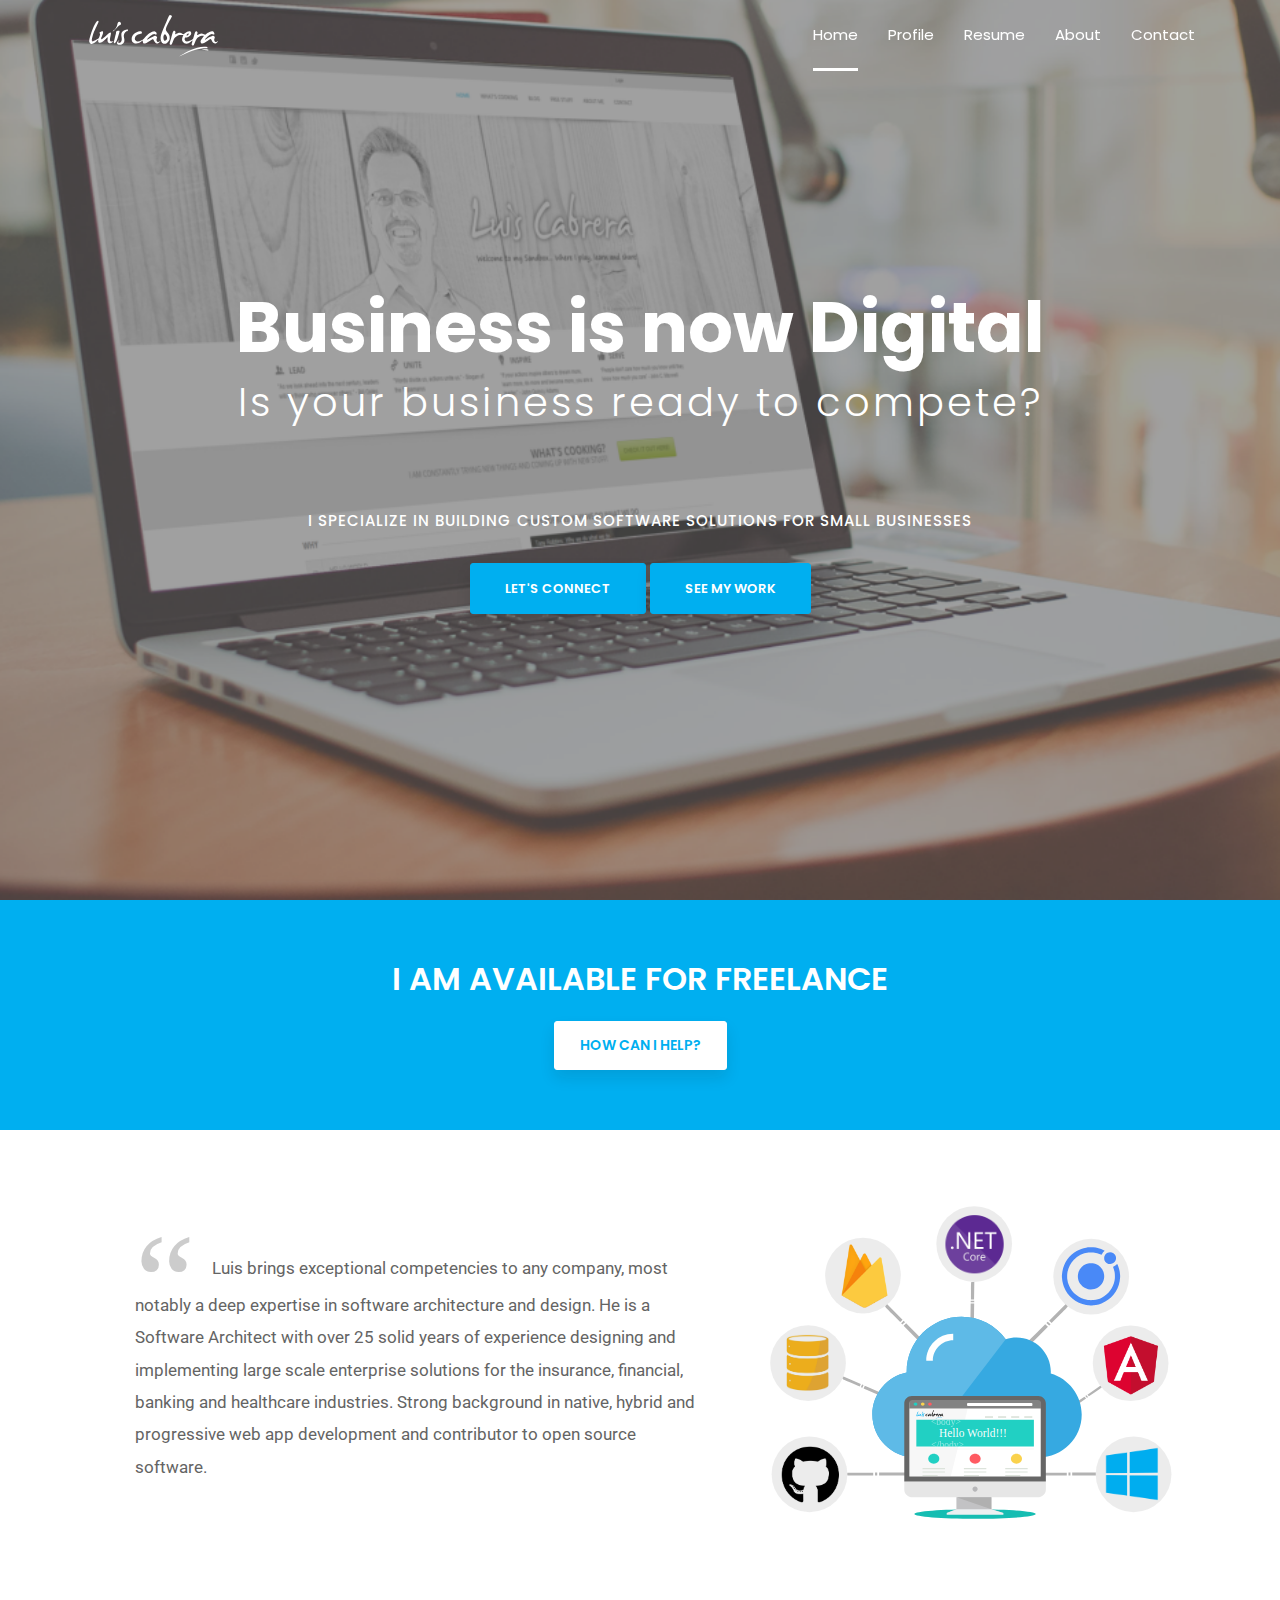
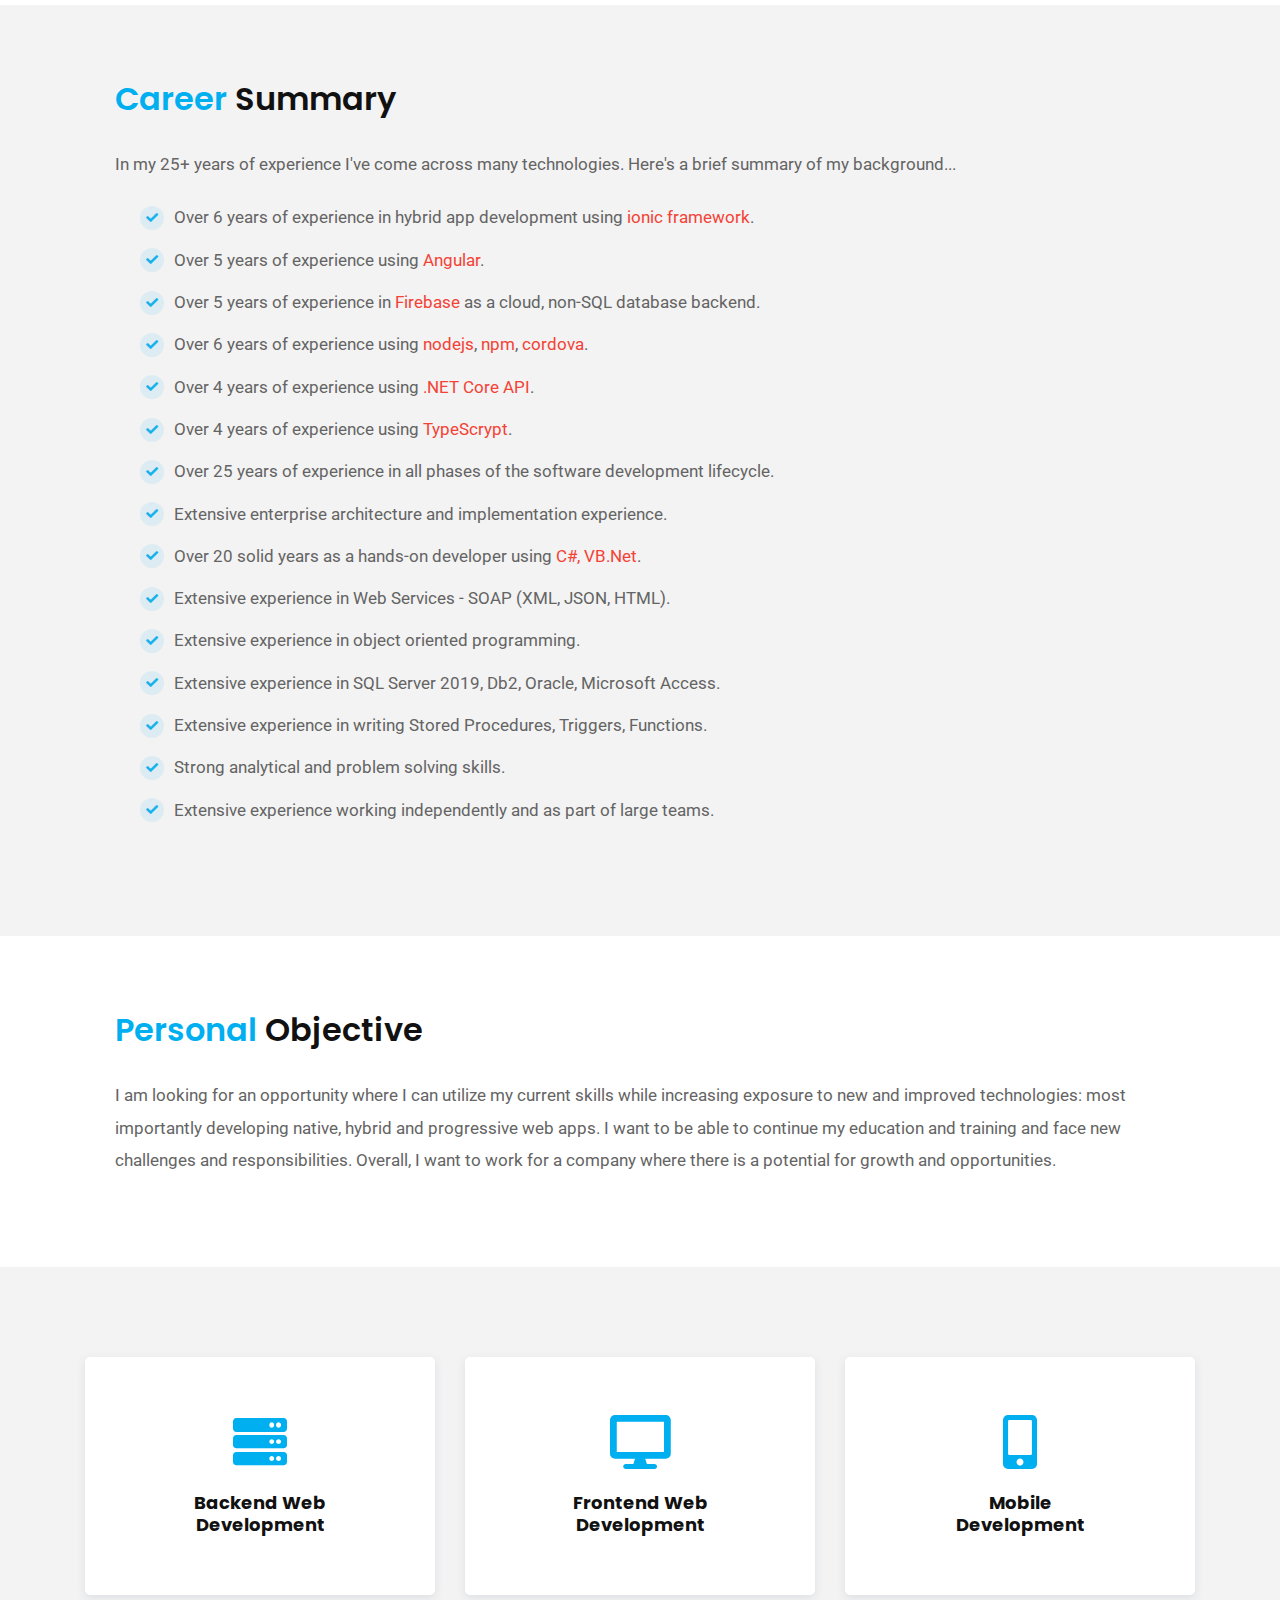
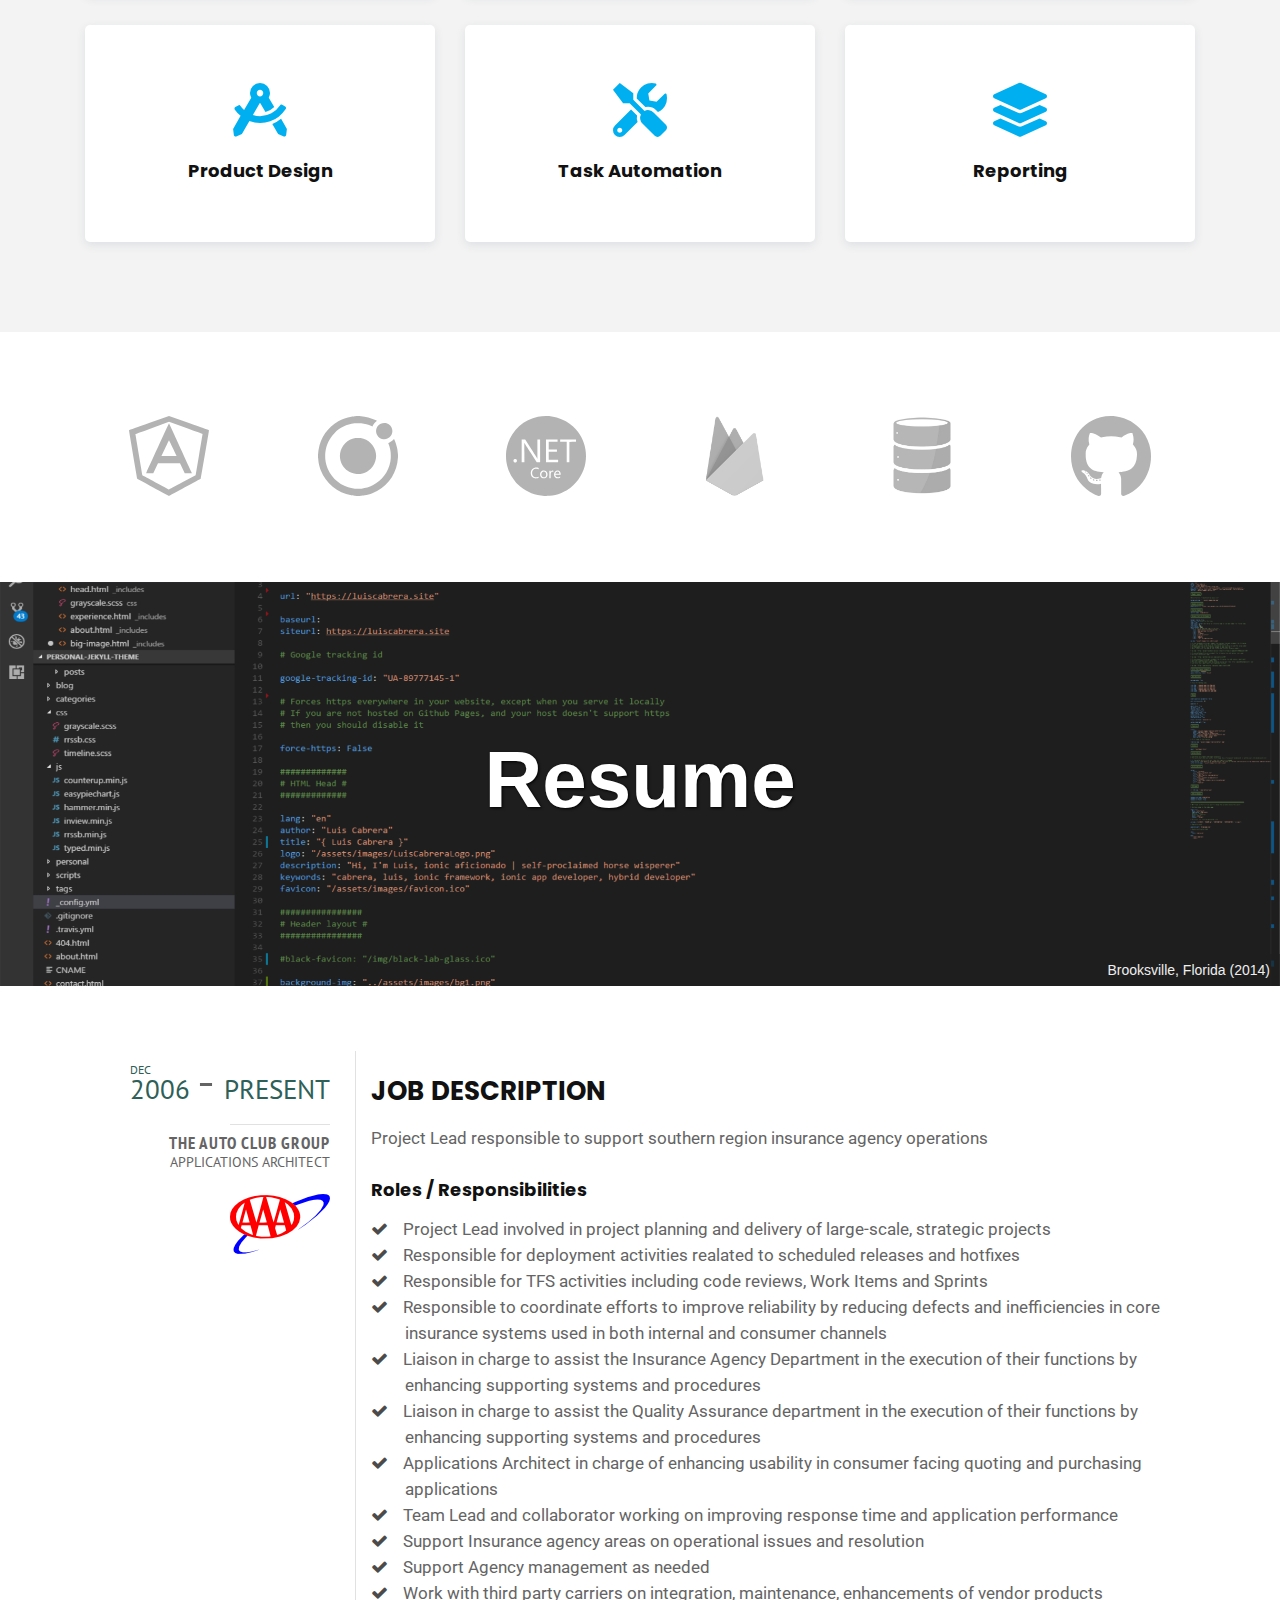
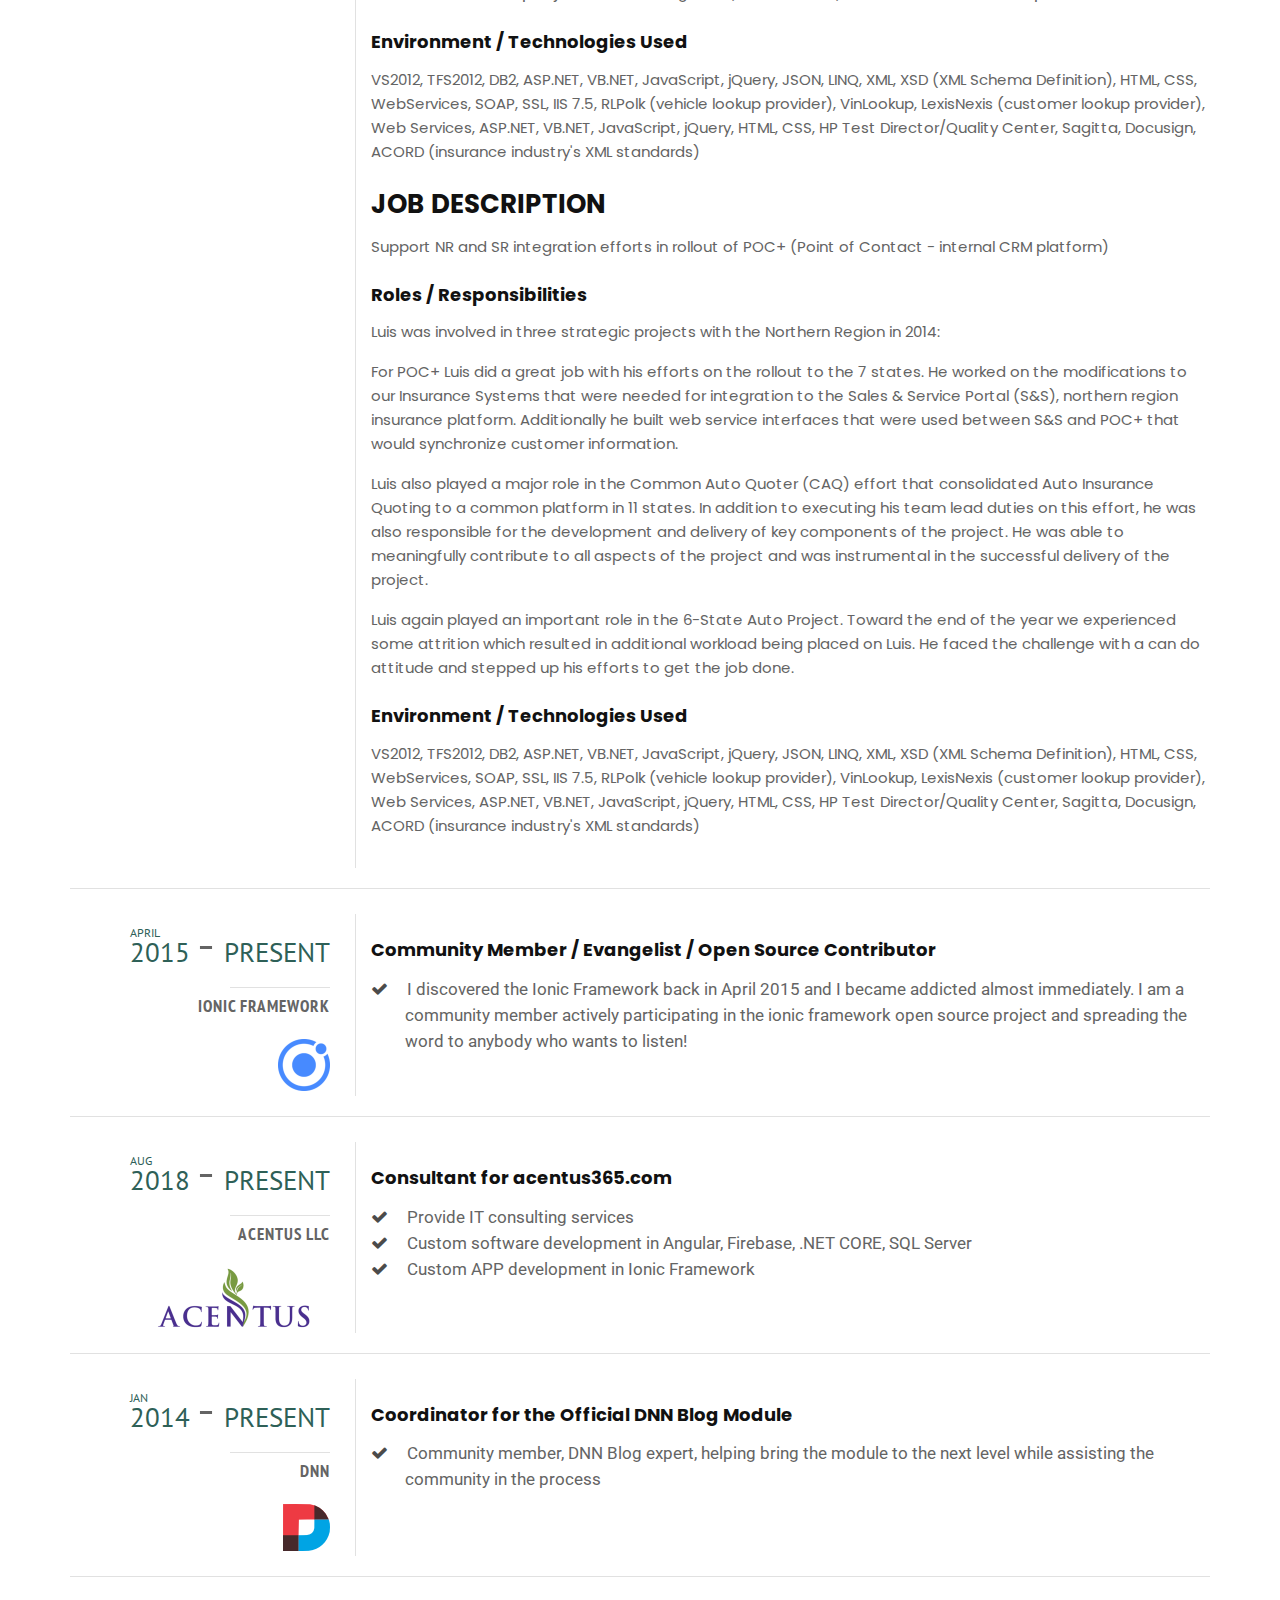
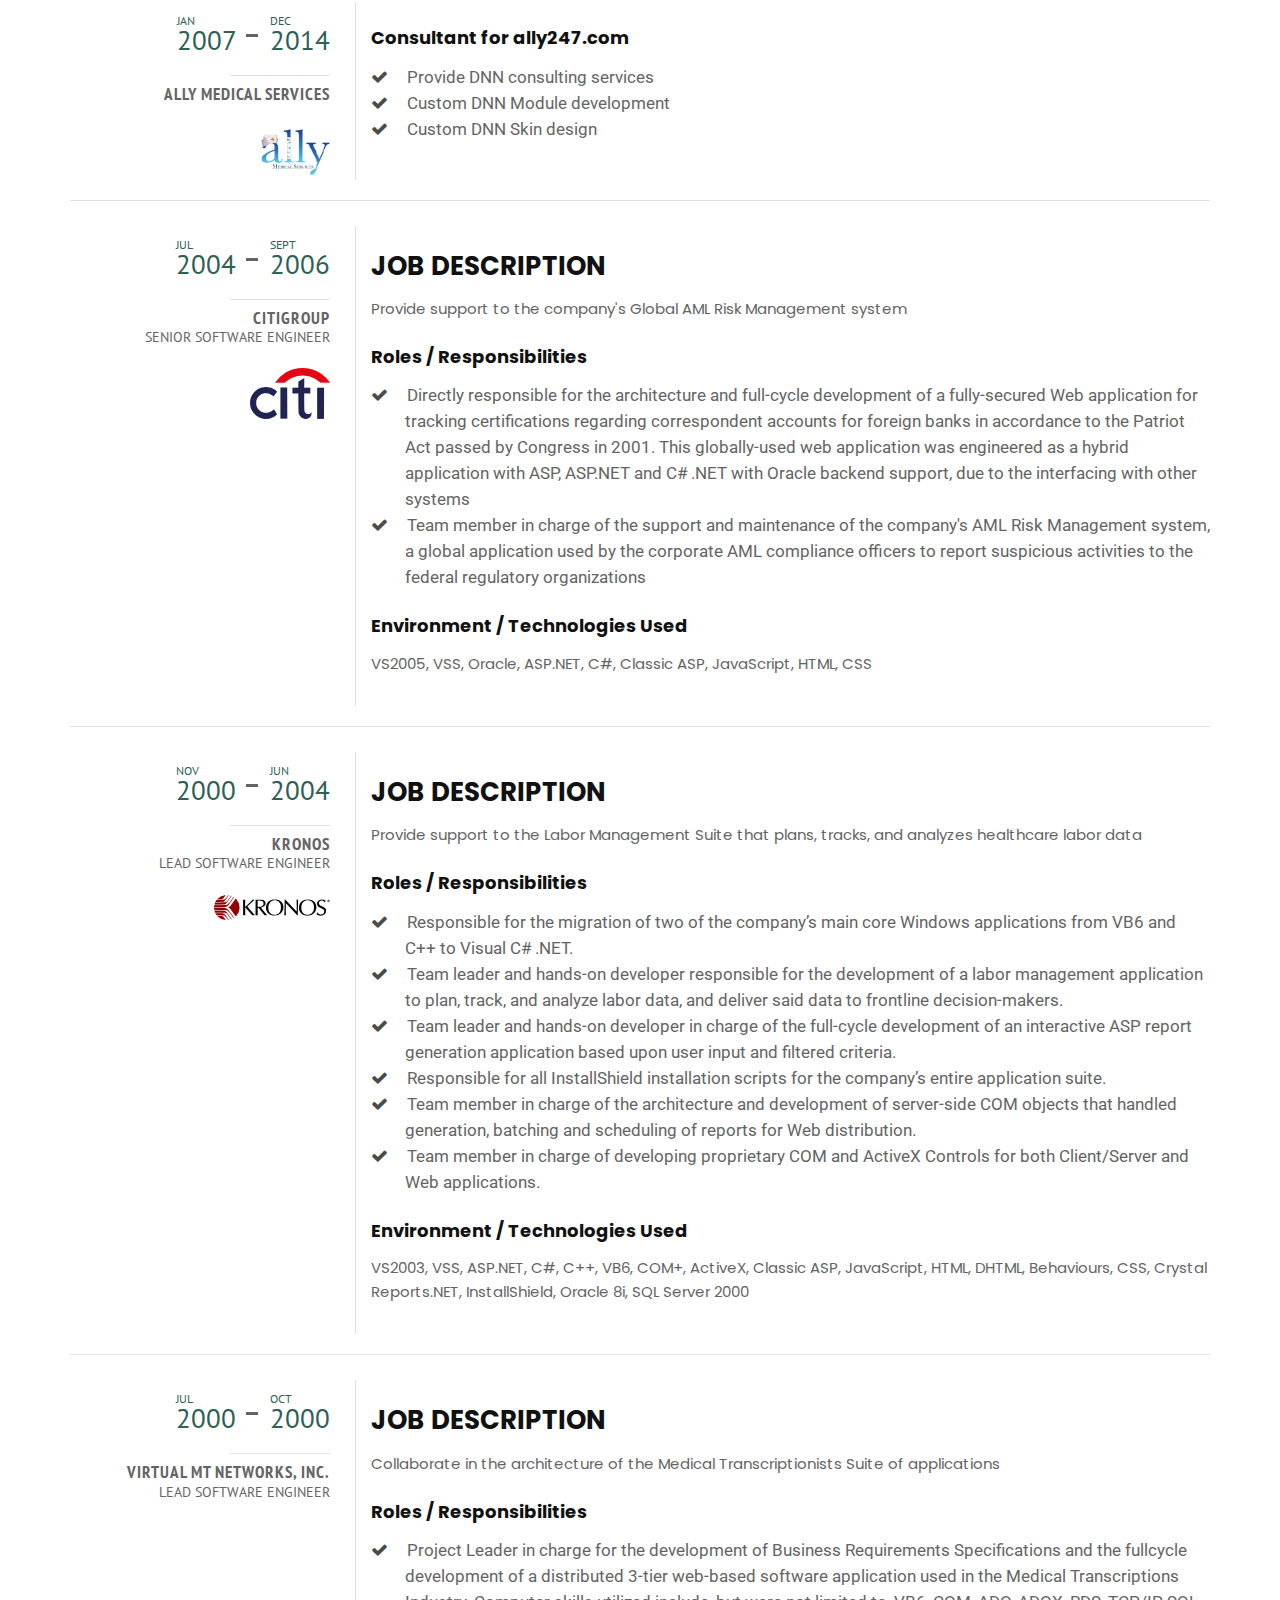
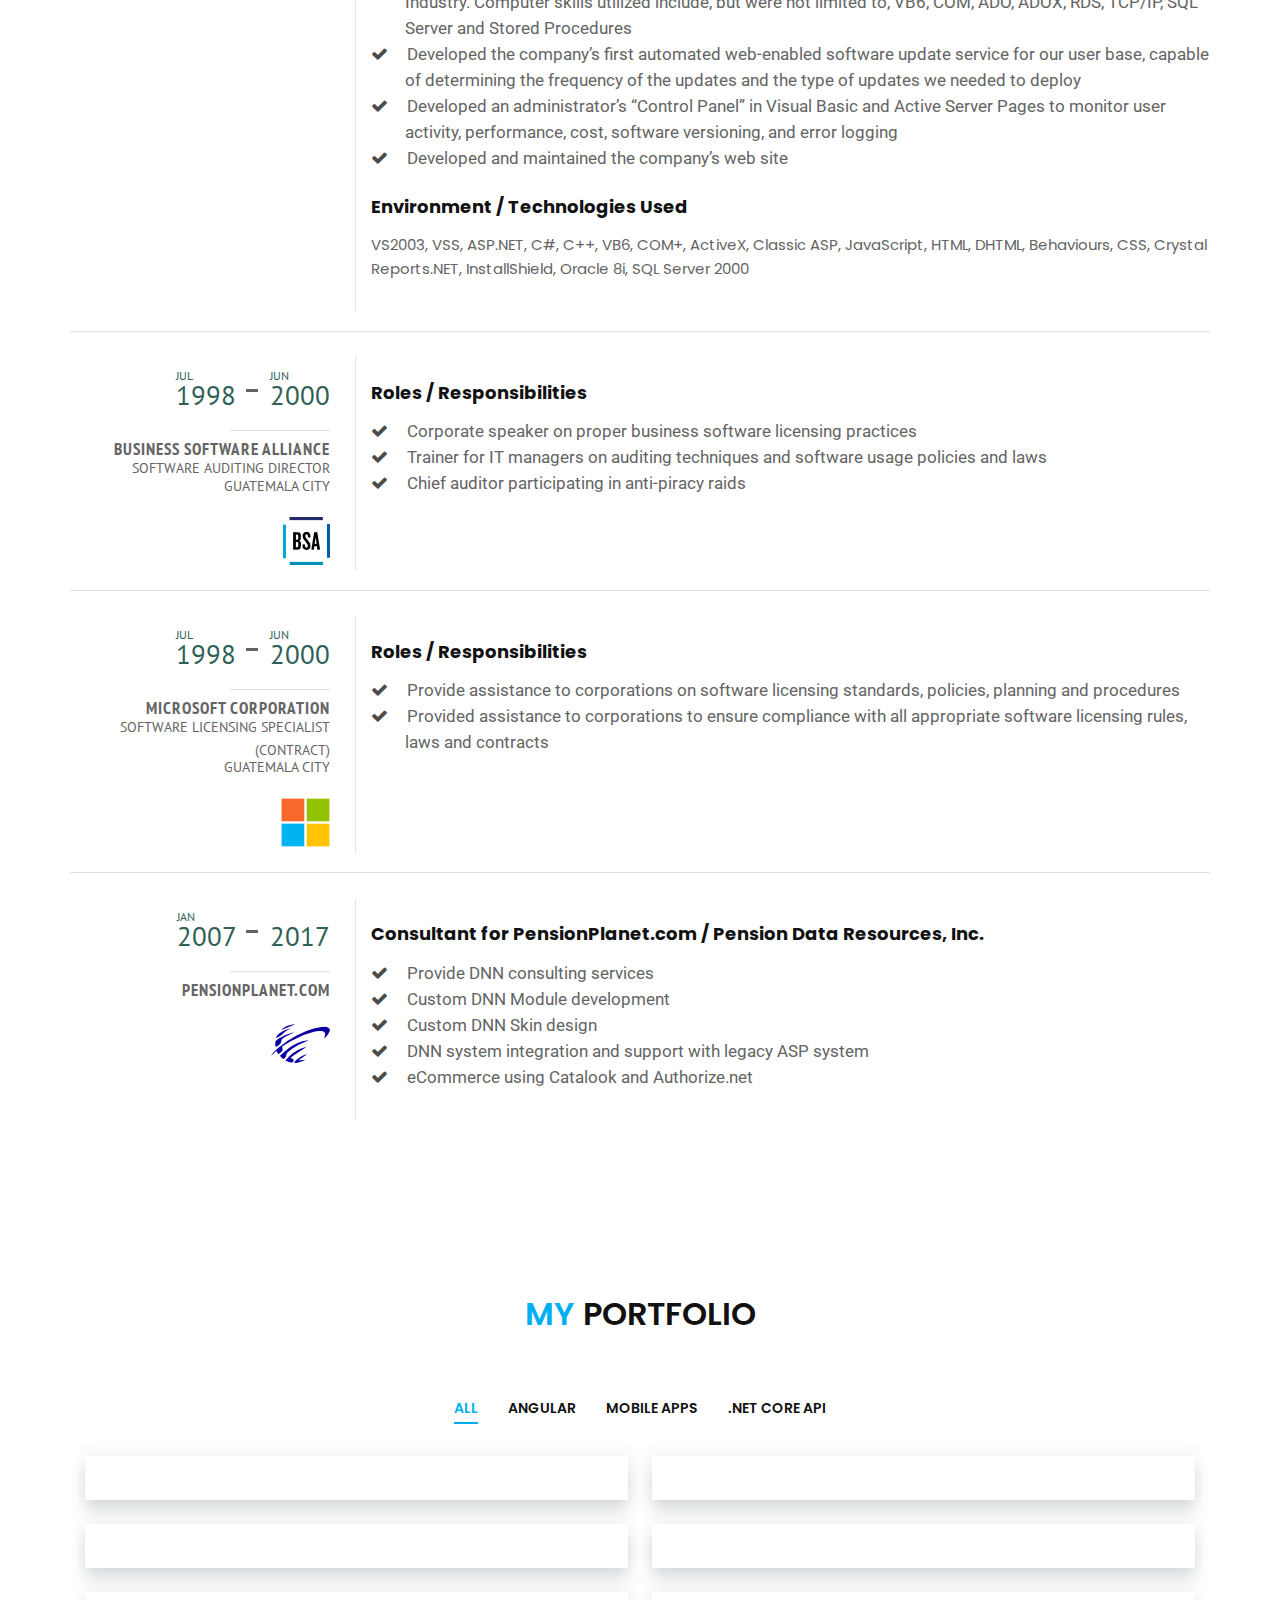
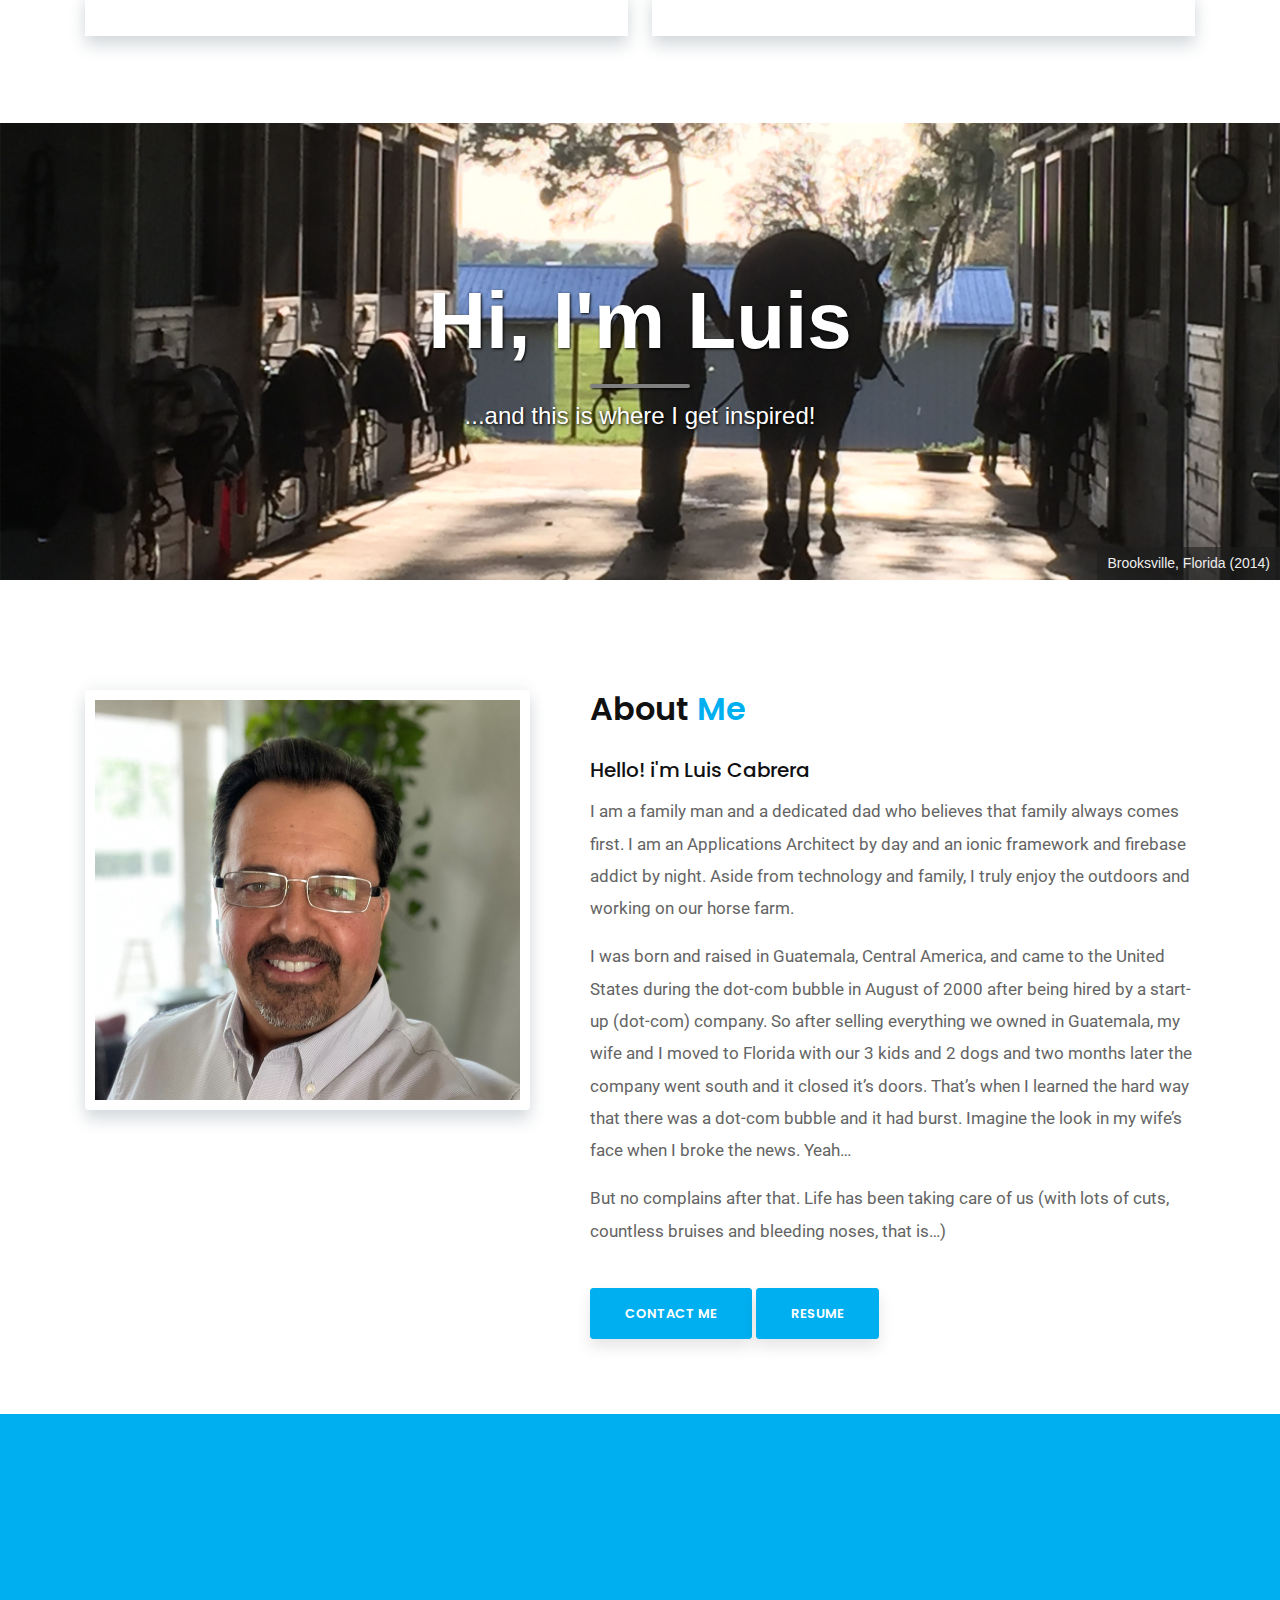
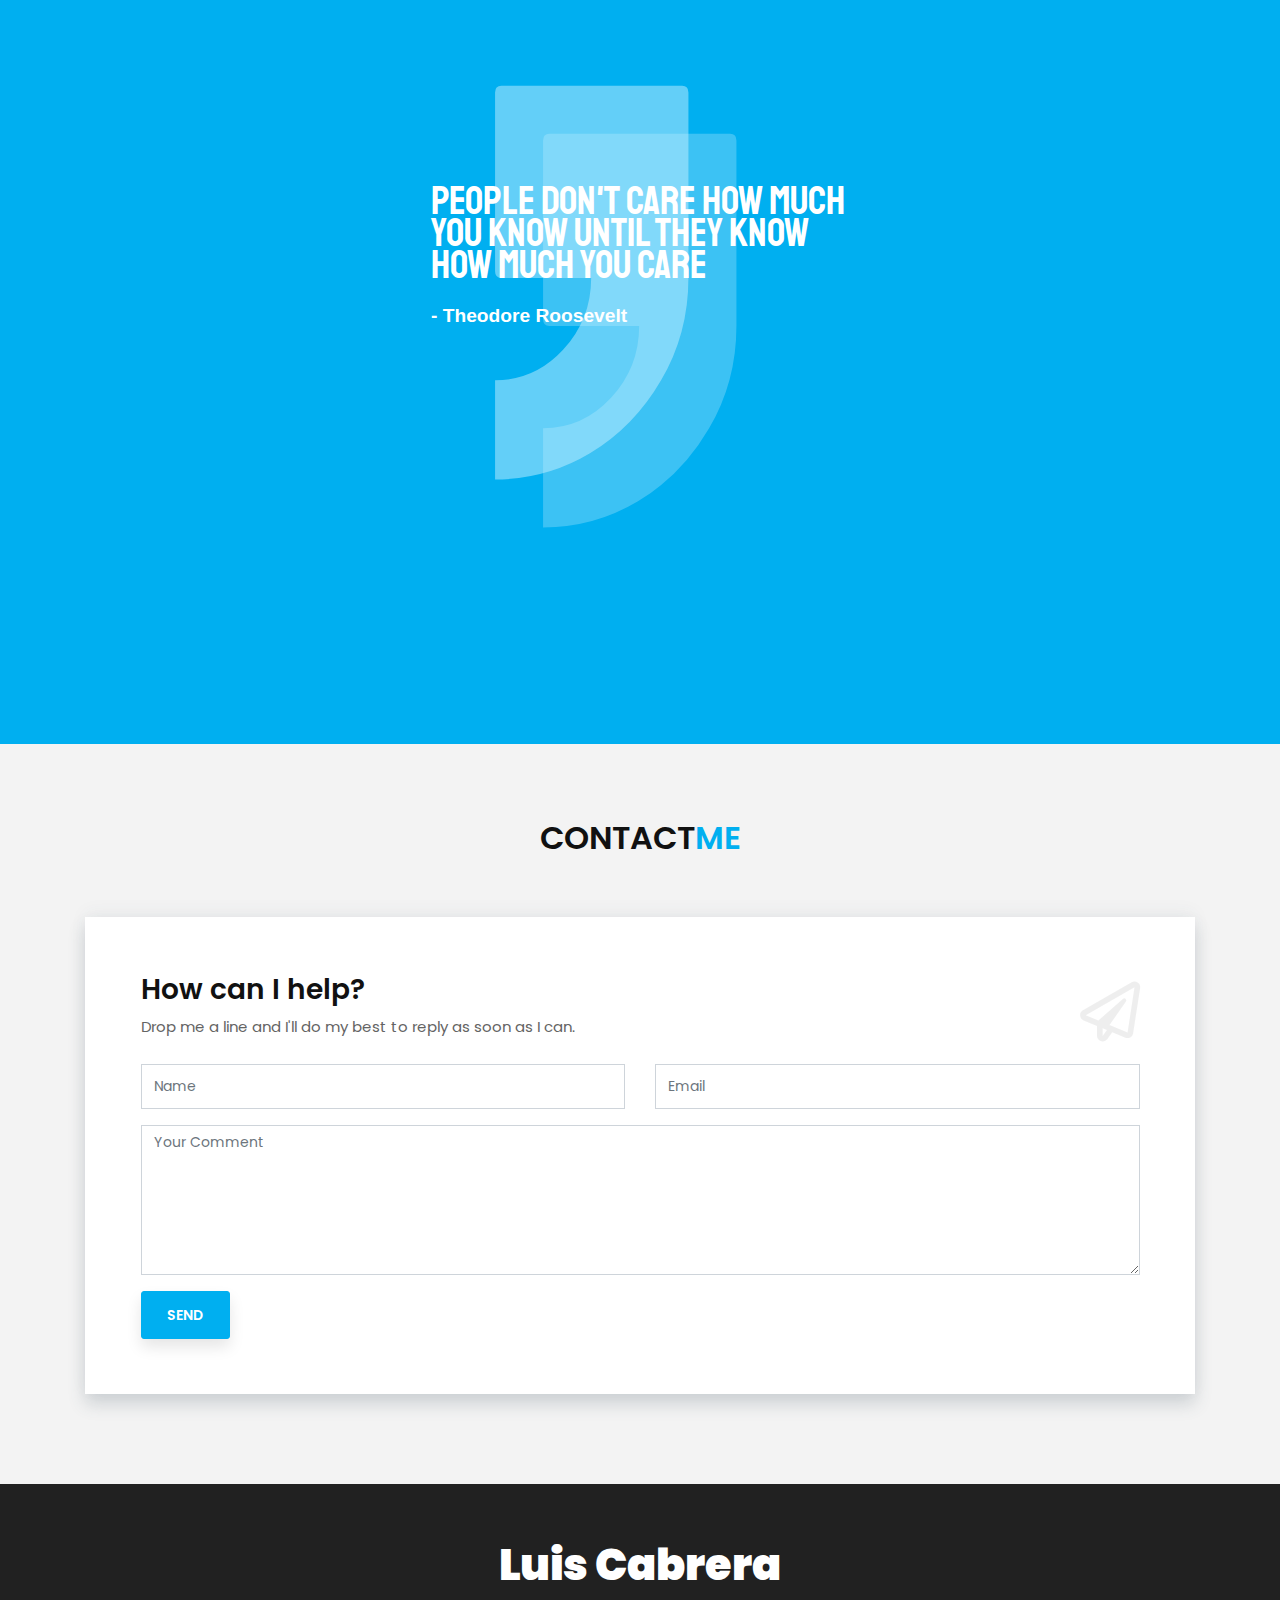
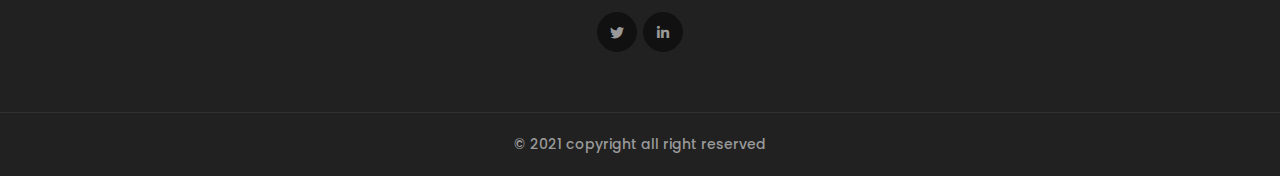
==== commit e269c297: "updated site" ====
--- a/index.html
+++ b/index.html
@@ -395,7 +395,7 @@
 
         <!-- big banner : RESUME -->
         <header id="resume" class="header-section has-img">
-            <div class="big-img intro-header" style="background-image: url('./static/img//me-02.png');">
+            <div class="big-img intro-header" style="background-image: url('./static/img/me-02.png');">
                 <div class="container">
                     <div class="row">
                         <div class="col-lg-12">
@@ -436,7 +436,7 @@
                                             </h1>
                                             <h3>The Auto Club Group</h3>
                                             <p>Applications Architect</p>
-                                            <img alt="" src="static/img//experience/aaa-vector.png">
+                                            <a href="https://aaa.com" target="_blank"><img alt="" src="static/img/experience/aaa-vector.png"></a>
                                         </div>
                                     </div>
                                     <div class="col-md-9 cv-item">
@@ -555,7 +555,7 @@
                                                 <span>Present</span>
                                             </h1>
                                             <h3>Ionic Framework</h3>
-                                            <img alt="" src="static/img//experience/ionic.png">
+                                            <a href="https://ionicframework.com/" target="_blank"><img alt="" src="static/img/experience/ionic.png"></a>
                                         </div>
                                     </div>
                                     <div class="col-md-9 cv-item">
@@ -569,6 +569,41 @@
                                                         addicted almost immediately. I am a community member
                                                         actively participating in the ionic framework open source
                                                         project and spreading the word to anybody who wants to listen!
+                                                    </li>
+                                                </ul>
+                                            </div>
+                                        </div>
+                                    </div>
+                                </div>
+
+                                <!-- ACENTUS LLC -->
+                                <div class="row cv-section">
+                                    <div class="col-md-3">
+                                        <div class="cv-section-title">
+                                            <h1>
+                                                <span>
+                                                    2018
+                                                    <small>Aug</small>
+                                                </span> -
+                                                <span>Present</span>
+                                            </h1>
+                                            <h3>Acentus LLC</h3>
+                                            <a href="https://acentus365.com/" target="_blank"><img alt="" src="static/img/experience/acentus.png"></a>
+                                        </div>
+                                    </div>
+                                    <div class="col-md-9 cv-item">
+                                        <div>
+                                            <div class="cv-block">
+                                                <h6 class="dark-color font-w-700 m-15px-b">Consultant for acentus365.com</h6>
+                                                <ul id="resumesection">
+                                                    <li>
+                                                        Provide IT consulting services
+                                                    </li>
+                                                    <li>
+                                                        Custom software development in Angular, Firebase, .NET CORE, SQL Server
+                                                    </li>
+                                                    <li>
+                                                        Custom APP development in Ionic Framework
                                                     </li>
                                                 </ul>
                                             </div>
@@ -588,14 +623,13 @@
                                                 <span>Present</span>
                                             </h1>
                                             <h3>DNN</h3>
-                                            <img alt="" src="static/img//experience/dotnetnuke-vector.png">
+                                            <a href="https://www.dnnsoftware.com/" target="_blank"><img alt="" src="static/img/experience/dotnetnuke-vector.png"></a>
                                         </div>
                                     </div>
                                     <div class="col-md-9 cv-item">
                                         <div>
                                             <div class="cv-block">
-                                                <h6 class="dark-color font-w-700 m-15px-b">Coordinator for the Official
-                                                    DNN Blog Module</h6>
+                                                <h6 class="dark-color font-w-700 m-15px-b">Coordinator for the Official DNN Blog Module</h6>
                                                 <ul id="resumesection">
                                                     <li>
                                                         Community member, DNN Blog expert, helping bring the module to
@@ -616,17 +650,19 @@
                                                     2007
                                                     <small>Jan</small>
                                                 </span> -
-                                                <span>Present</span>
+                                                <span>
+                                                    2014
+                                                    <small>Dec</small>
+                                                </span>
                                             </h1>
                                             <h3>Ally Medical Services</h3>
-                                            <img alt="" src="static/img//experience/ally247-vector.png">
+                                            <img alt="" src="static/img/experience/ally247-vector.png">
                                         </div>
                                     </div>
                                     <div class="col-md-9 cv-item">
                                         <div>
                                             <div class="cv-block">
-                                                <h6 class="dark-color font-w-700 m-15px-b">Consultant for ally247.com
-                                                </h6>
+                                                <h6 class="dark-color font-w-700 m-15px-b">Consultant for ally247.com</h6>
                                                 <ul id="resumesection">
                                                     <li>
                                                         Provide DNN consulting services
@@ -659,7 +695,7 @@
                                             </h1>
                                             <h3>Citigroup</h3>
                                             <p>Senior Software Engineer</p>
-                                            <img alt="" src="static/img//experience/citi-vector.png">
+                                            <a href="https://citi.com/" target="_blank"><img alt="" src="static/img/experience/citi-vector.png"></a>
                                         </div>
                                     </div>
                                     <div class="col-md-9 cv-item">
@@ -719,7 +755,7 @@
                                             </h1>
                                             <h3>Kronos</h3>
                                             <p>Lead Software Engineer</p>
-                                            <img alt="" src="static/img//experience/kronos-vector.png">
+                                            <a href="https://www.kronos.com/" target="_blank"><img alt="" src="static/img/experience/kronos-vector.png"></a>
                                         </div>
                                     </div>
                                     <div class="col-md-9 cv-item">
@@ -863,7 +899,7 @@
                                             <h3>Business Software Alliance</h3>
                                             <p>Software Auditing Director</p>
                                             <p>Guatemala City</p>
-                                            <img alt="" src="static/img//experience/bsa-vector.png">
+                                            <img alt="" src="static/img/experience/bsa-vector.png">
                                         </div>
                                     </div>
                                     <div class="col-md-9 cv-item">
@@ -905,7 +941,7 @@
                                             <h3>Microsoft Corporation</h3>
                                             <p>Software Licensing Specialist (contract)</p>
                                             <p>Guatemala City</p>
-                                            <img alt="" src="static/img//experience/microsoft-vector.png">
+                                            <img alt="" src="static/img/experience/microsoft-vector.png">
                                         </div>
                                     </div>
                                     <div class="col-md-9 cv-item">
@@ -939,7 +975,7 @@
                                                 <span>2017</span>
                                             </h1>
                                             <h3>pensionplanet.com</h3>
-                                            <img alt="" src="static/img//experience/pensionplanet-vector.png">
+                                            <img alt="" src="static/img/experience/pensionplanet-vector.png">
                                         </div>
                                     </div>
                                     <div class="col-md-9 cv-item">
@@ -1089,7 +1125,7 @@
 
         <!-- big banner : ABOUT -->
         <header id="about" class="header-section has-img">
-            <div class="big-img intro-header" style="background-image: url('./static/img//me-01.png');">
+            <div class="big-img intro-header" style="background-image: url('./static/img/me-01.png');">
                 <div class="container">
                     <div class="row">
                         <div class="col-lg-12">
@@ -1112,7 +1148,7 @@
                 <div class="row align-items-top">
                     <div class="col-lg-5">
                         <div class="p-10px white-bg box-shadow-lg rounded">
-                            <img src="static/img/luis-cabrera.jpg" title="" alt="">
+                            <img src="static/img/luis_cabrera_425_400.png" title="" alt="">
                         </div>
                     </div>
                     <div class="col-lg-7 md-m-40px-t">
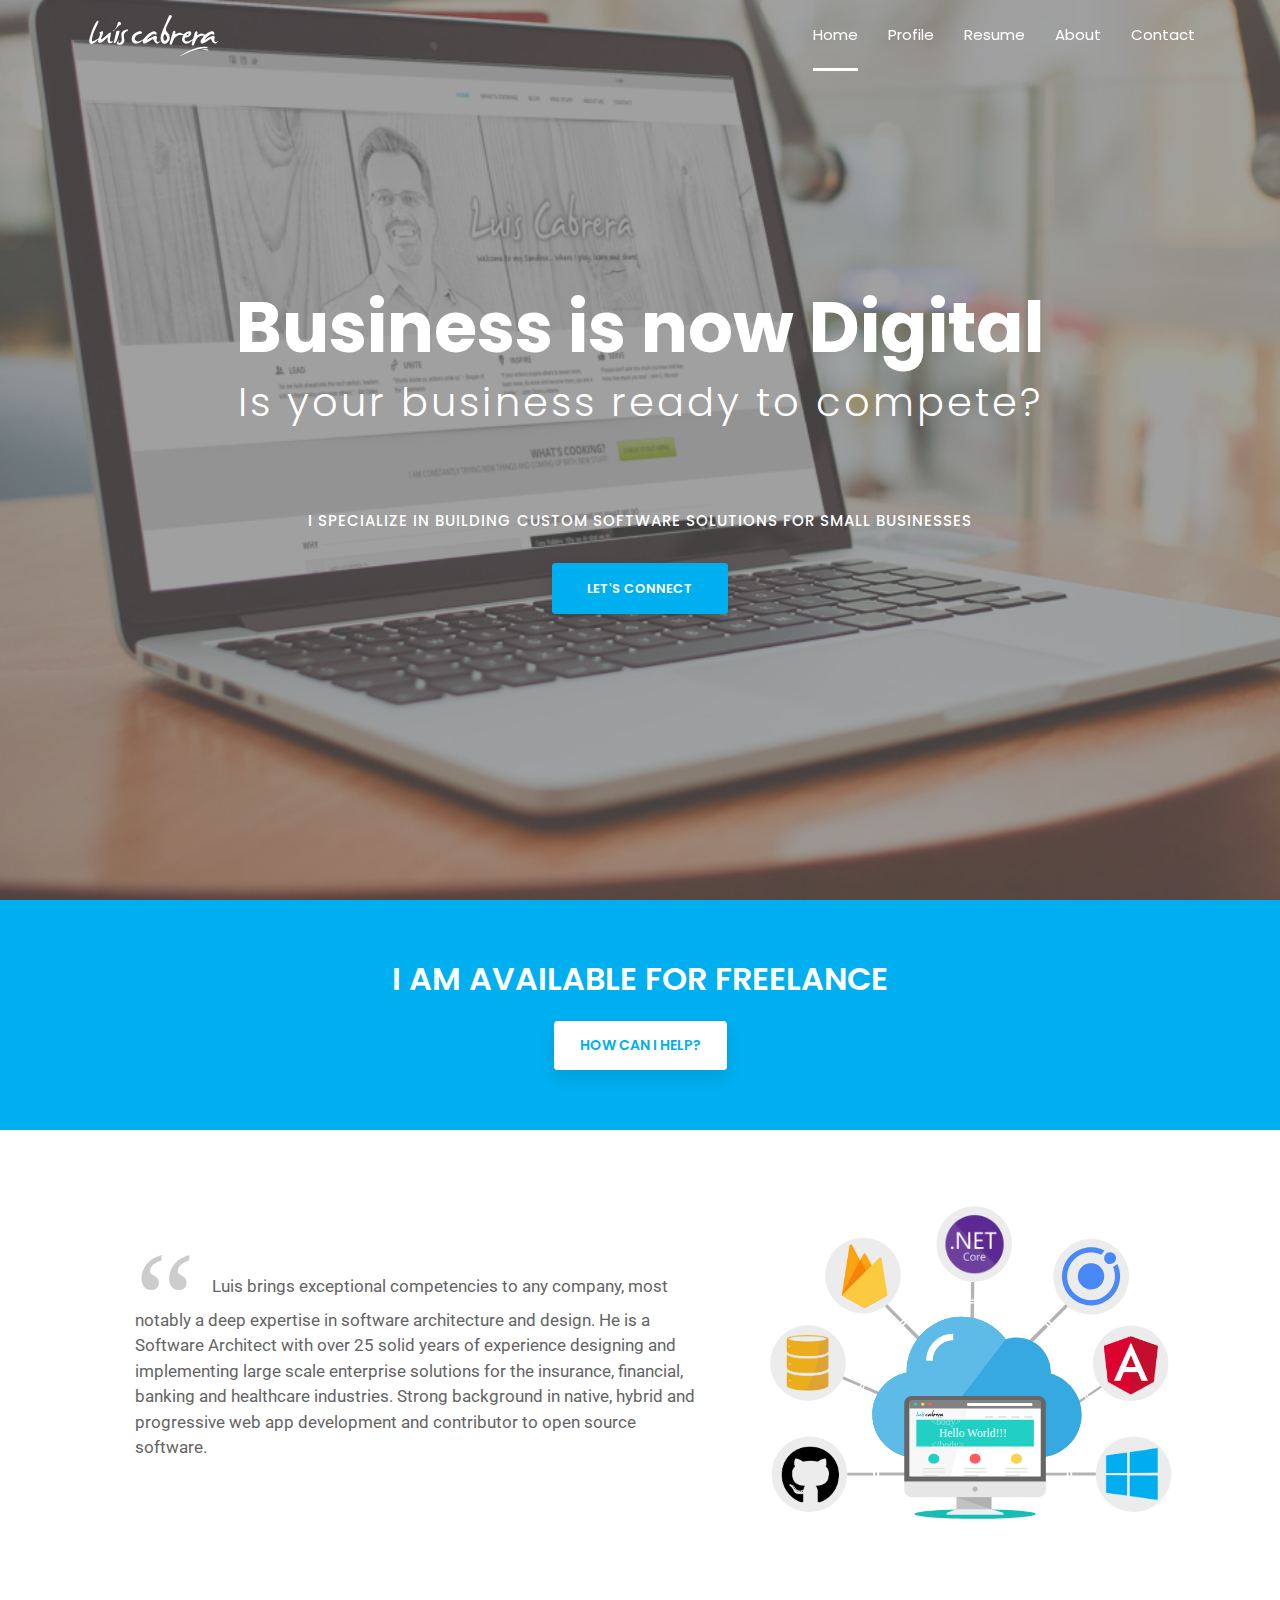
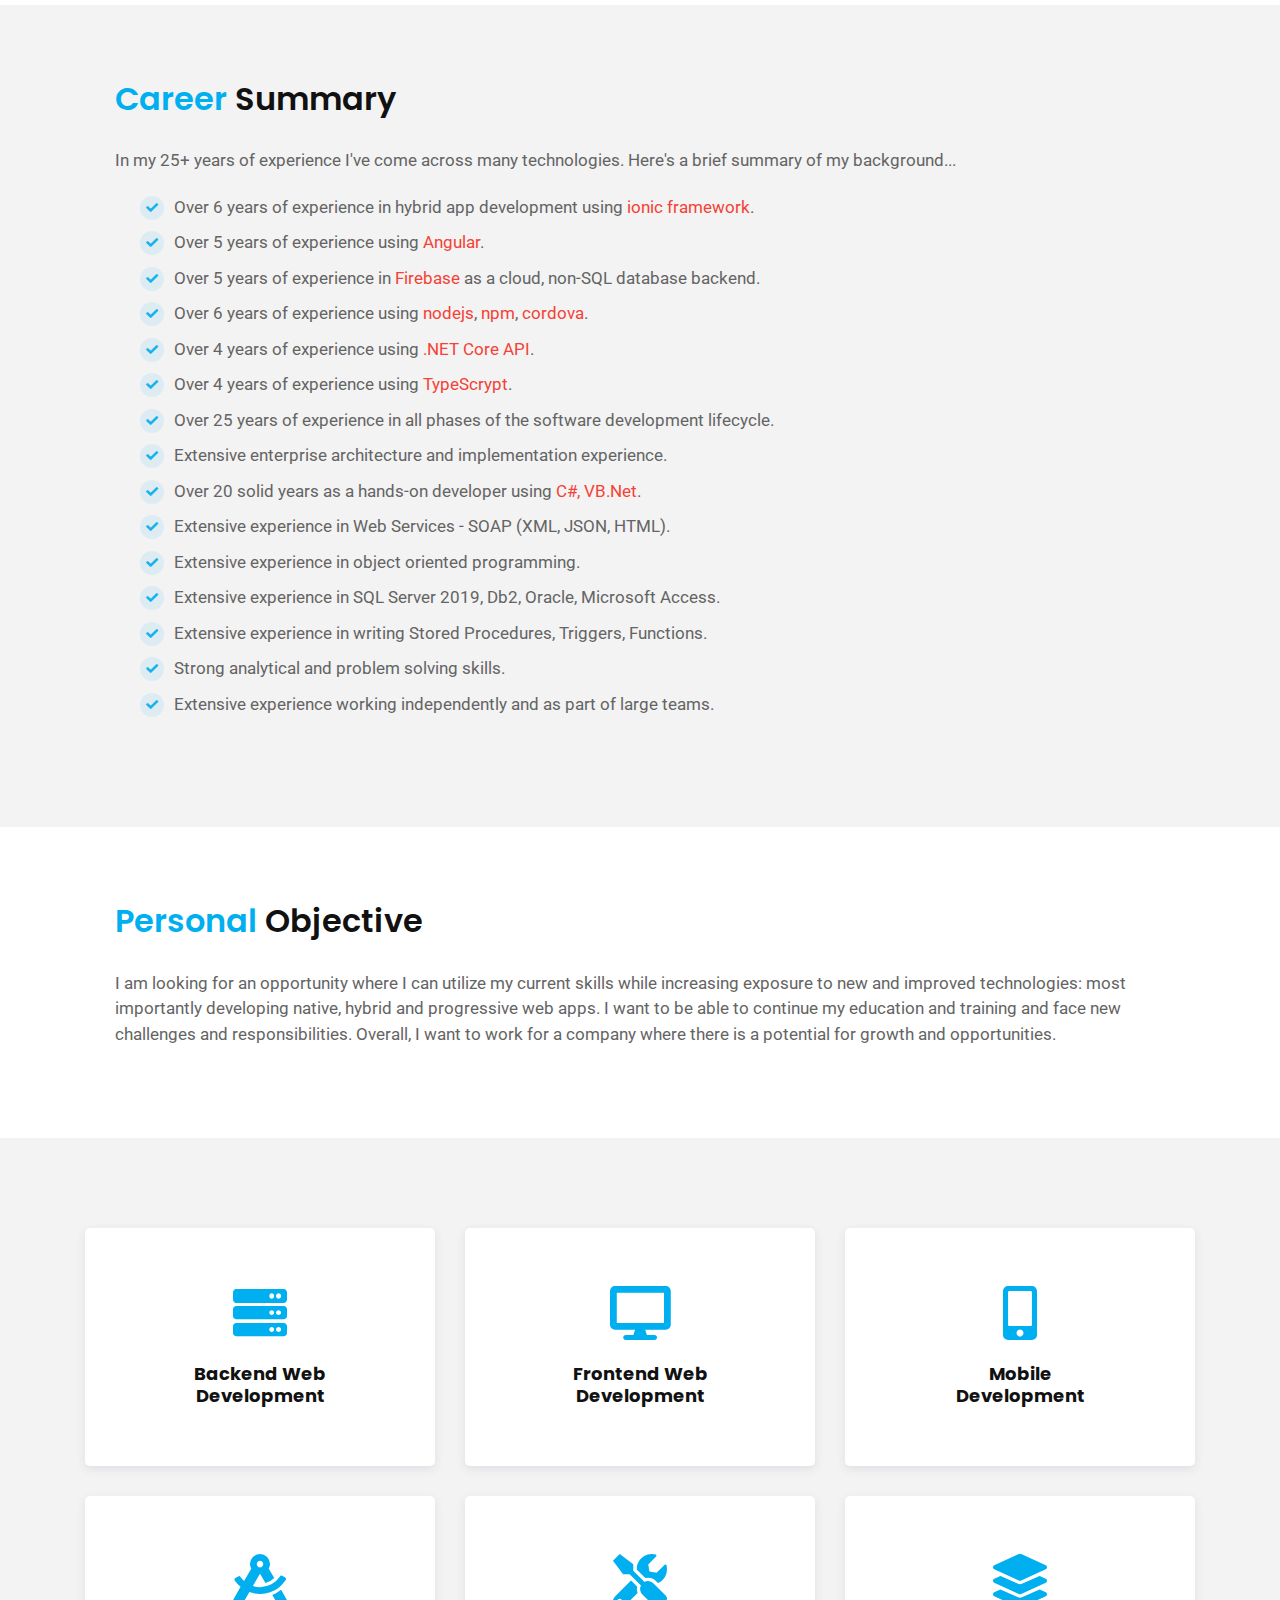
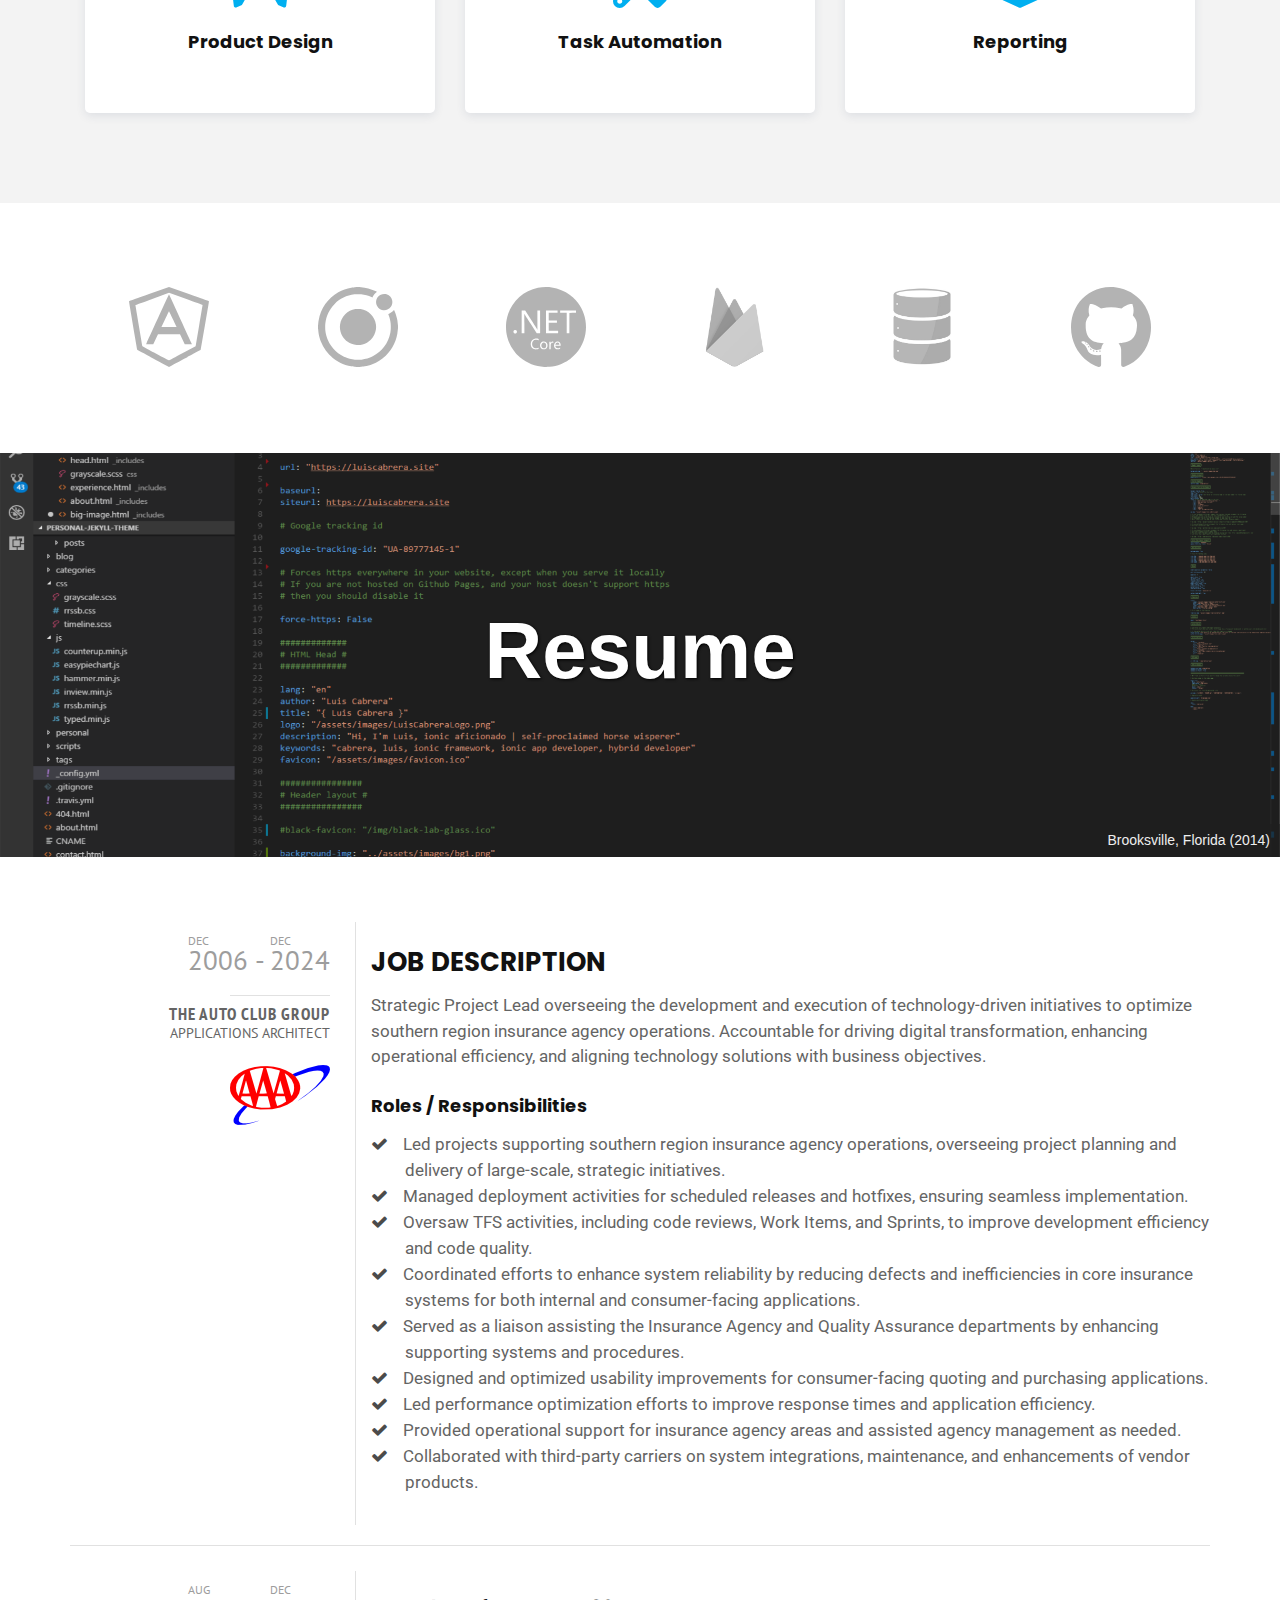
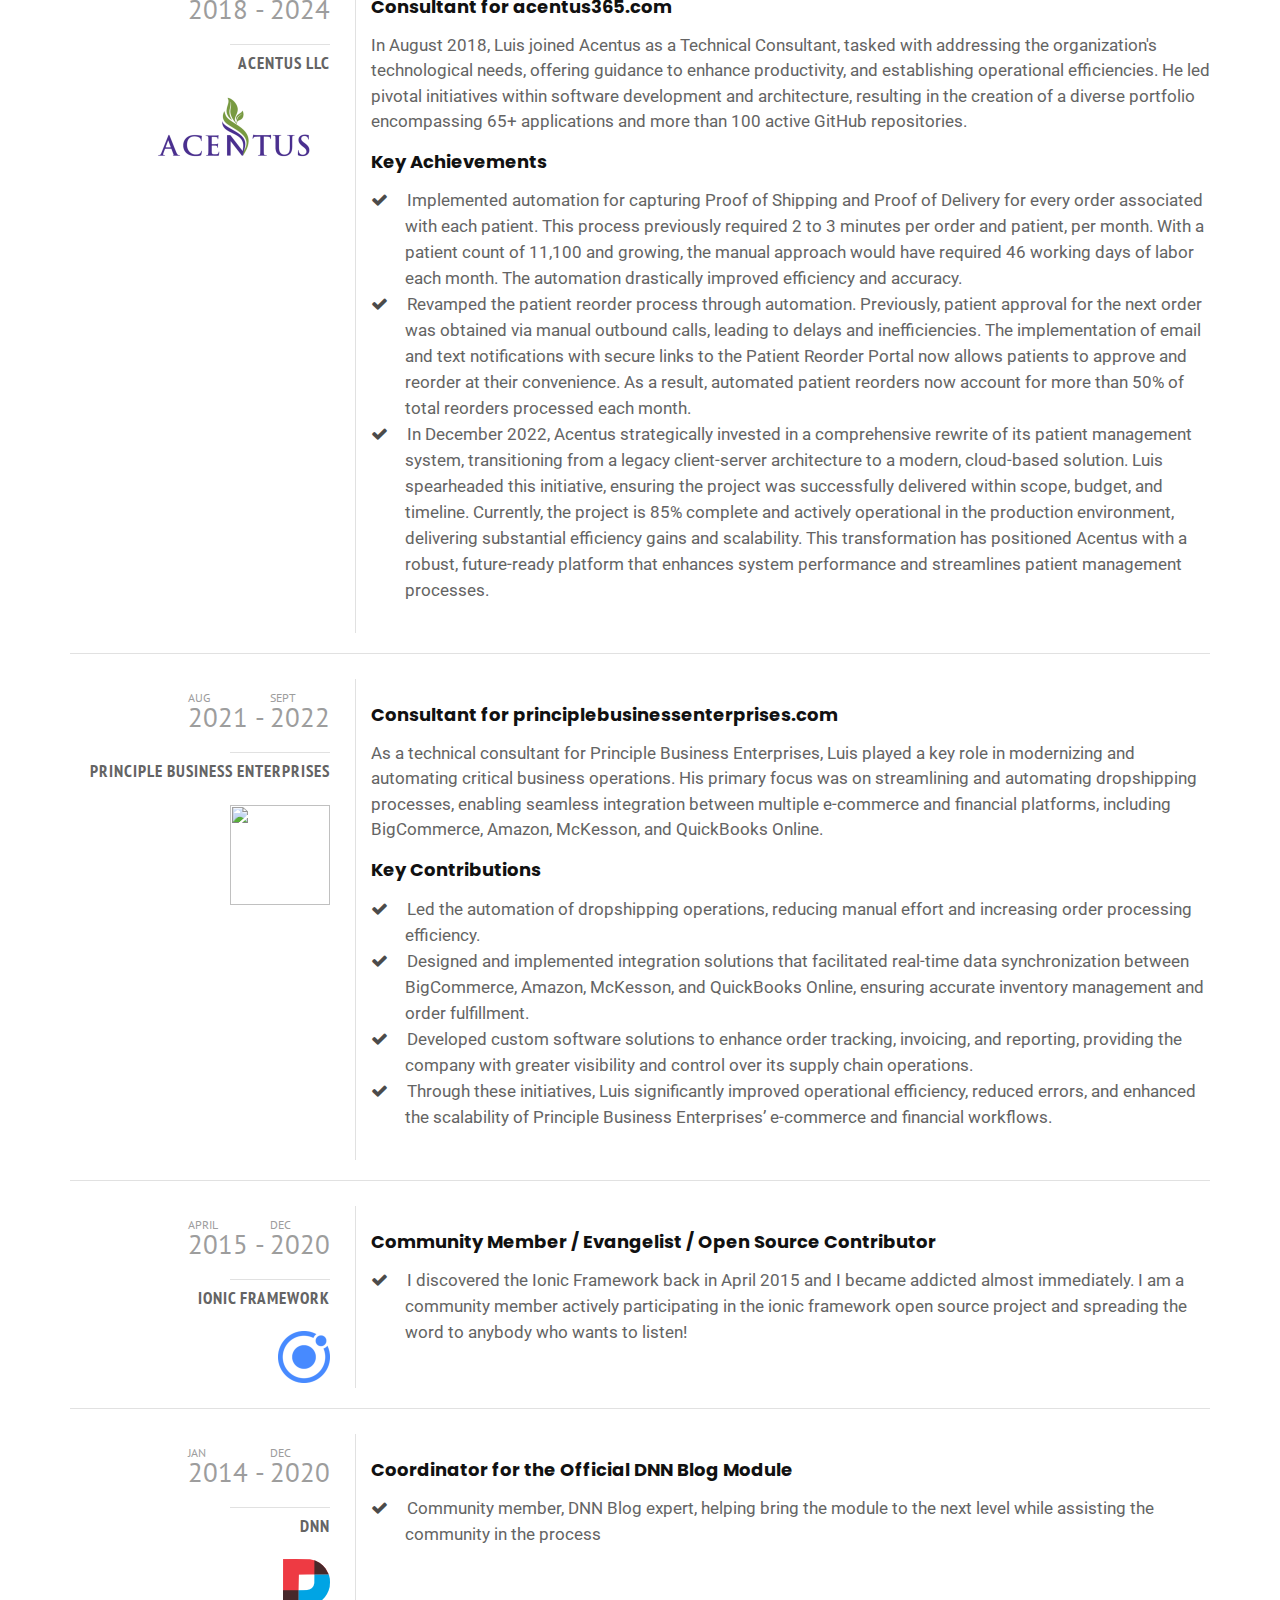
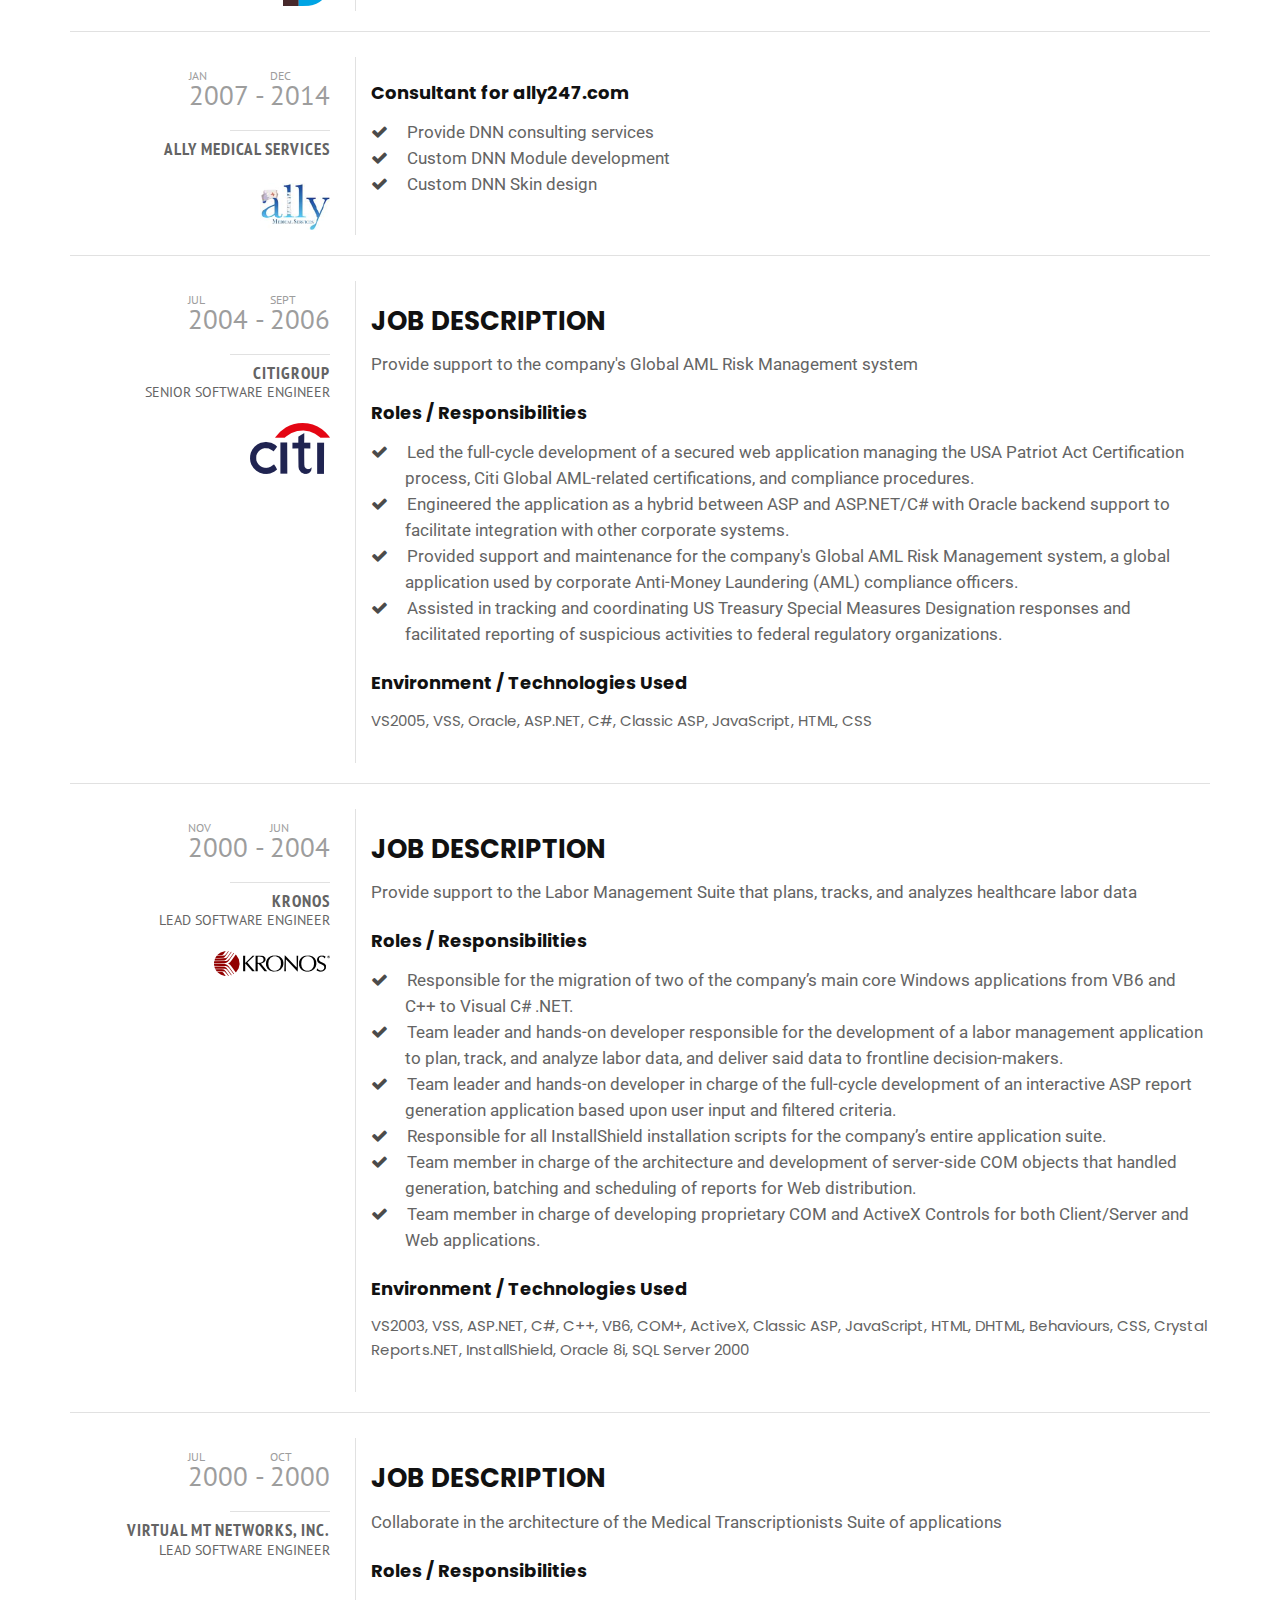
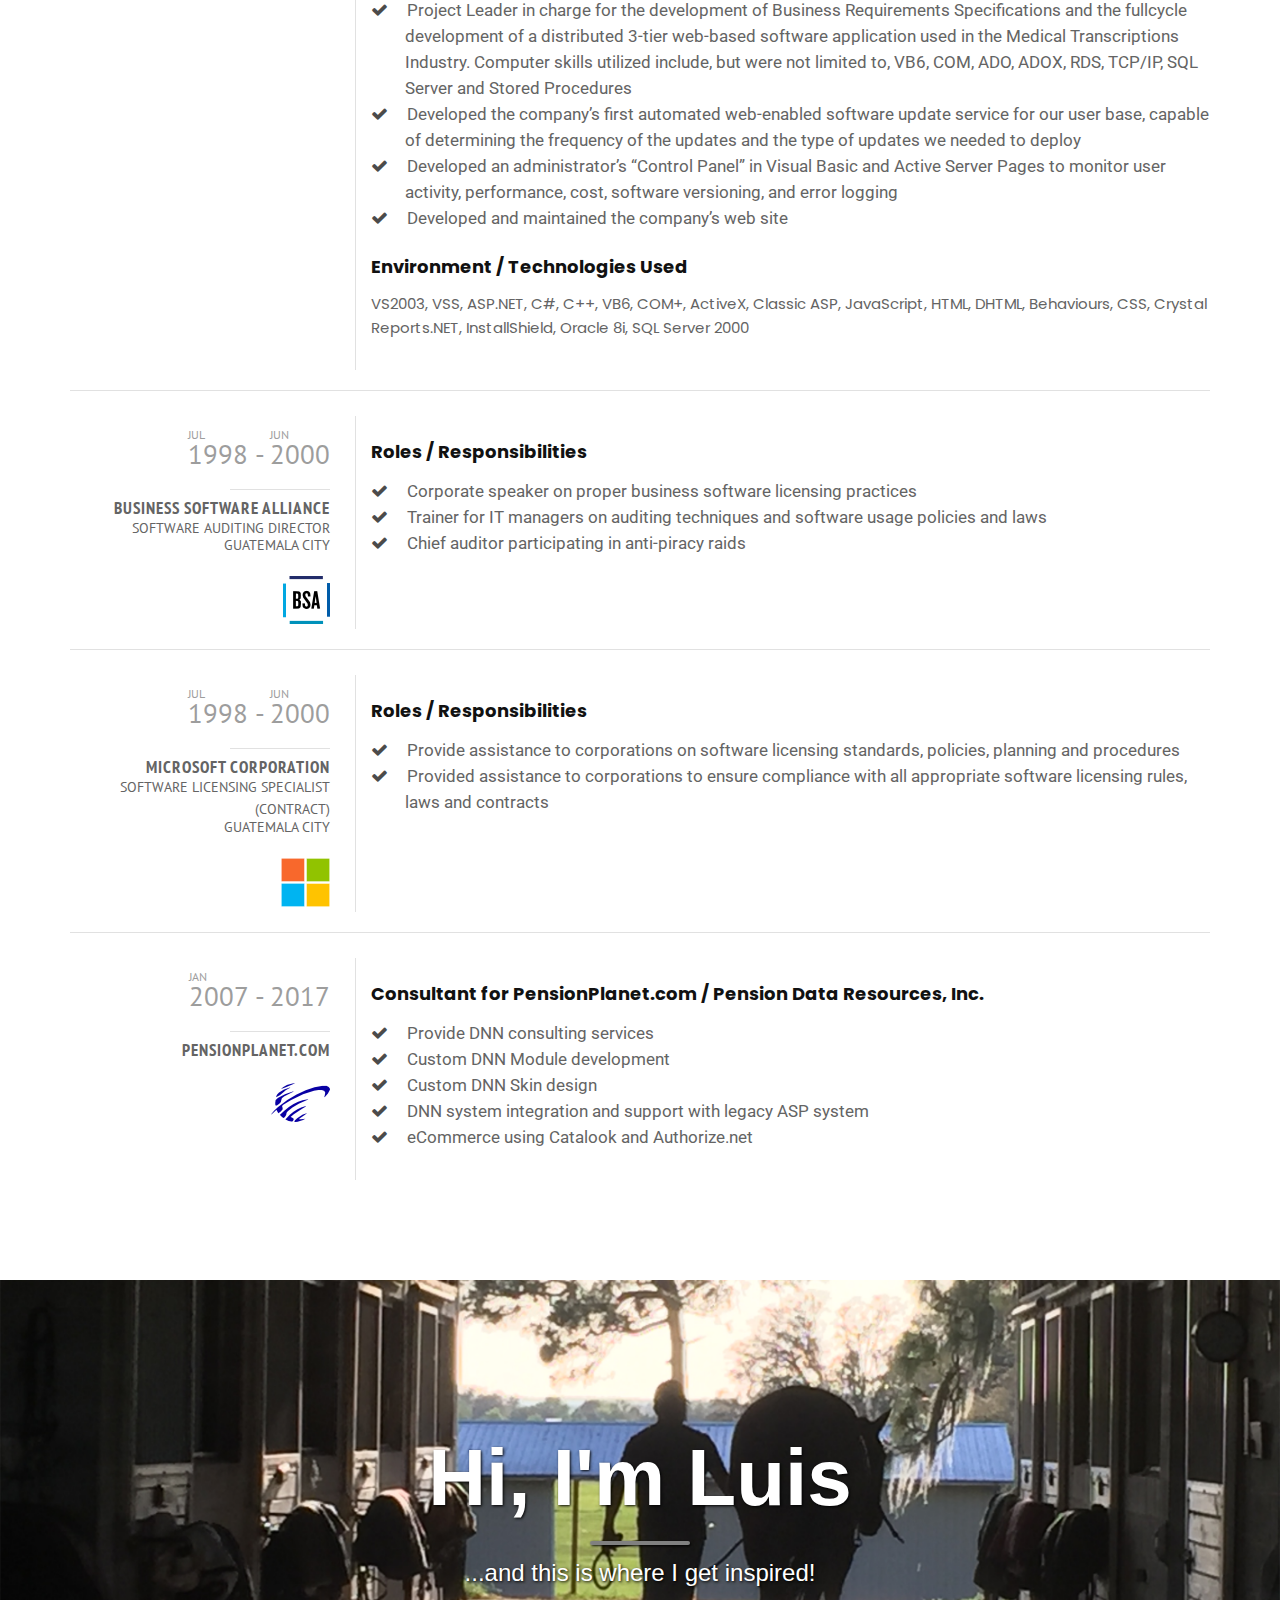
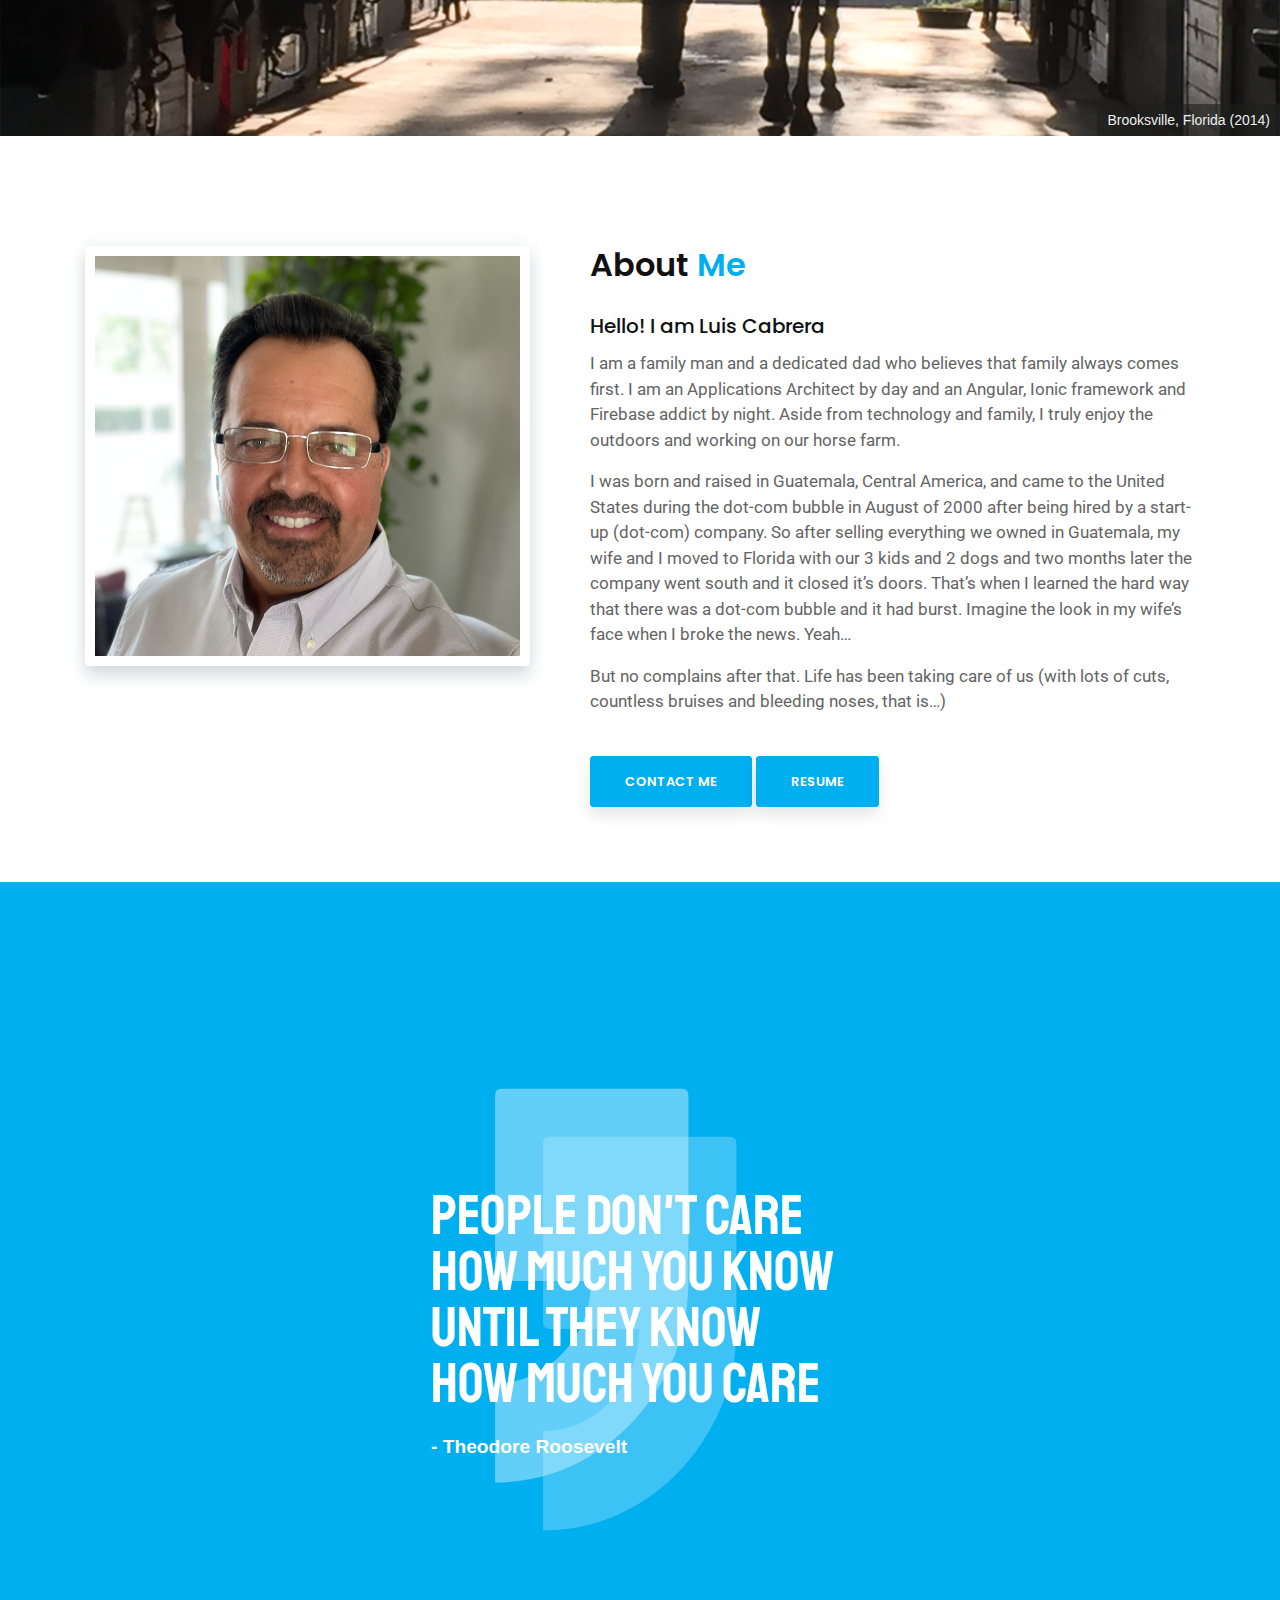
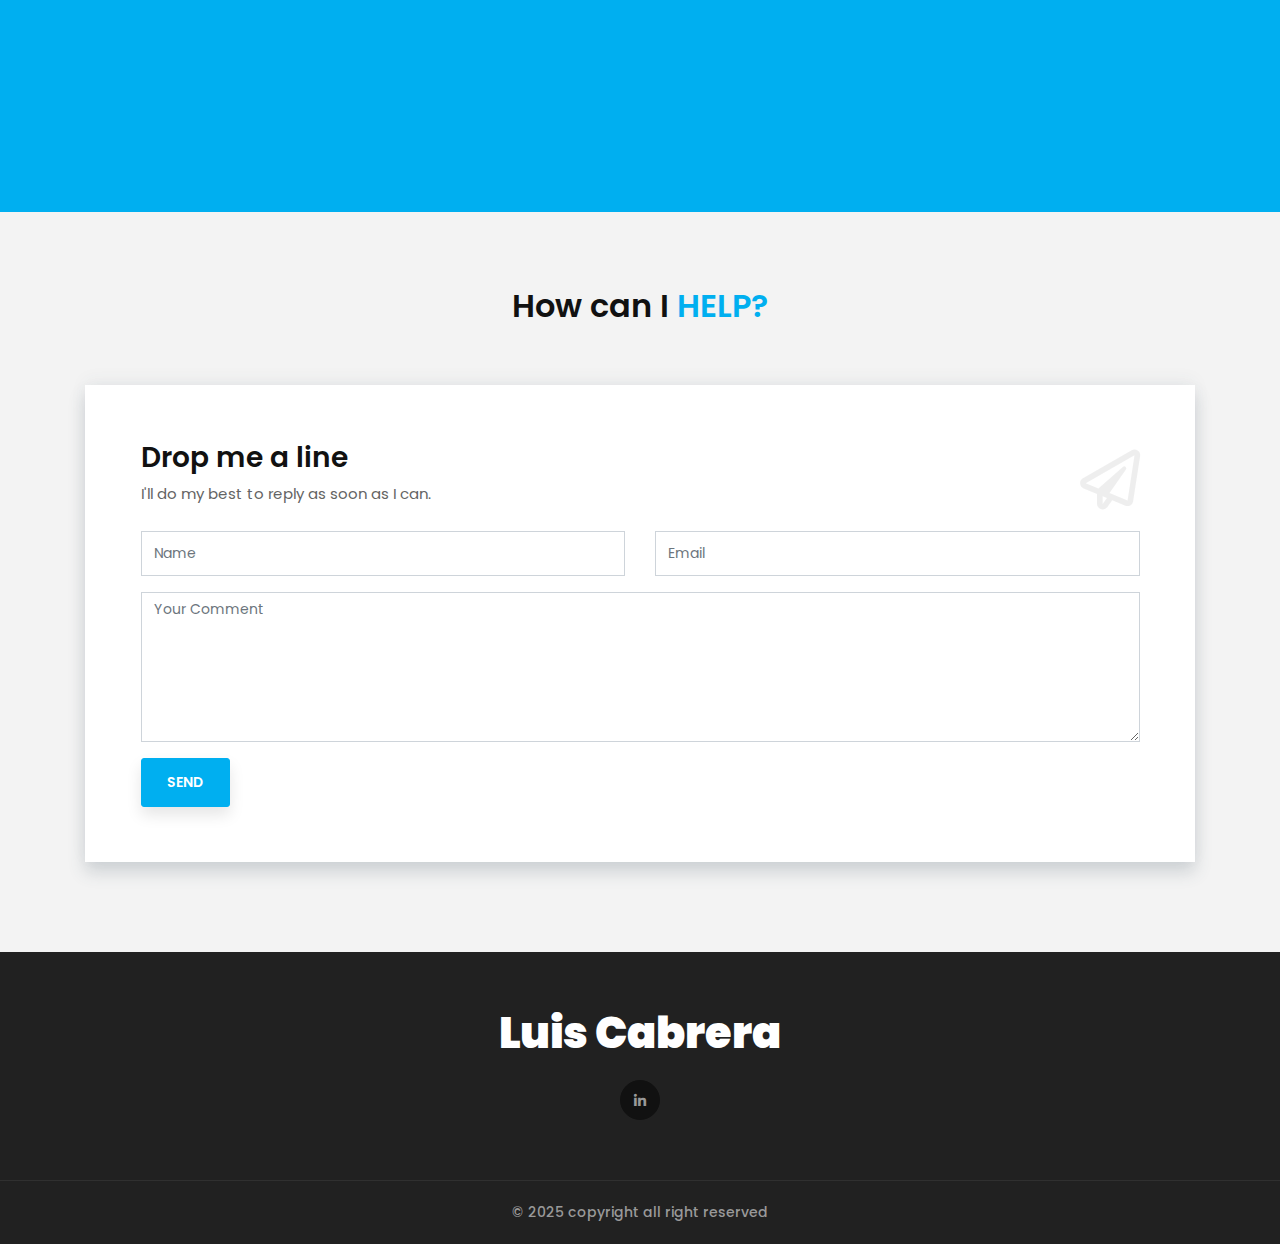
==== commit 37625180: "improvements" ====
--- a/index.html
+++ b/index.html
@@ -81,8 +81,7 @@
                             <p class="white-color p-75px-t uppercase">I specialize in building custom software solutions
                                 for small businesses</p>
                             <div class="p-30px-t go-to">
-                                <a class="m-btn m-btn-lg m-btn-radius m-btn-theme" href="#contactus">Let's Connect</a>
-                                <a class="m-btn m-btn-lg m-btn-radius m-btn-theme" href="#work">See my Work</a>
+                                <a class="m-btn m-btn-lg m-btn-radius m-btn-theme" href="#contactus">Let's Connect</a>                                
                             </div>
                         </div>
                     </div>
@@ -431,8 +430,12 @@
                                                 <span>
                                                     2006
                                                     <small>Dec</small>
-                                                </span> -
-                                                <span>Present</span>
+                                                </span> 
+                                                <span> - </span>
+                                                <span>
+                                                    2024
+                                                    <small>Dec</small>
+                                                </span>
                                             </h1>
                                             <h3>The Auto Club Group</h3>
                                             <p>Applications Architect</p>
@@ -443,101 +446,111 @@
                                         <div>
                                             <div class="cv-block">
                                                 <h4 class="dark-color font-w-700 m-15px-b">JOB DESCRIPTION</h4>
-                                                <p class="font-gc">Project Lead responsible to support southern region
-                                                    insurance agency operations</p>
+                                                <p class="font-gc">Strategic Project Lead overseeing the development and execution of technology-driven initiatives to optimize southern region insurance agency operations. Accountable for driving digital transformation, enhancing operational efficiency, and aligning technology solutions with business objectives.</p>
                                             </div>
                                             <div class="cv-block">
                                                 <h6 class="dark-color font-w-700 m-15px-b">Roles / Responsibilities</h6>
                                                 <ul id="resumesection">
-                                                    <li>Project Lead involved in project planning and delivery of
-                                                        large-scale, strategic projects</li>
-                                                    <li>Responsible for deployment activities realated to scheduled
-                                                        releases and hotfixes</li>
-                                                    <li>Responsible for TFS activities including code reviews, Work
-                                                        Items and Sprints</li>
-                                                    <li>Responsible to coordinate efforts to improve reliability by
-                                                        reducing defects and inefficiencies in core insurance systems
-                                                        used in both internal and consumer channels</li>
-                                                    <li>Liaison in charge to assist the Insurance Agency Department in
-                                                        the execution of their functions by enhancing
-                                                        supporting systems and procedures</li>
-                                                    <li>Liaison in charge to assist the Quality Assurance department in
-                                                        the execution of their functions by enhancing
-                                                        supporting systems and procedures</li>
-                                                    <li>Applications Architect in charge of enhancing usability in
-                                                        consumer facing quoting and purchasing applications</li>
-                                                    <li>Team Lead and collaborator working on improving response time
-                                                        and application performance</li>
-                                                    <li>Support Insurance agency areas on operational issues and
-                                                        resolution</li>
-                                                    <li>Support Agency management as needed</li>
-                                                    <li>Work with third party carriers on integration, maintenance,
-                                                        enhancements of vendor products</li>
+                                                    <li>Led projects supporting southern region insurance agency operations, overseeing project planning and delivery of large-scale, strategic initiatives.</li>
+                                                    <li>Managed deployment activities for scheduled releases and hotfixes, ensuring seamless implementation.</li>
+                                                    <li>Oversaw TFS activities, including code reviews, Work Items, and Sprints, to improve development efficiency and code quality.</li>
+                                                    <li>Coordinated efforts to enhance system reliability by reducing defects and inefficiencies in core insurance systems for both internal and consumer-facing applications.</li>
+                                                    <li>Served as a liaison assisting the Insurance Agency and Quality Assurance departments by enhancing supporting systems and procedures.</li>
+                                                    <li>Designed and optimized usability improvements for consumer-facing quoting and purchasing applications.</li>
+                                                    <li>Led performance optimization efforts to improve response times and application efficiency.</li>
+                                                    <li>Provided operational support for insurance agency areas and assisted agency management as needed.</li>
+                                                    <li>Collaborated with third-party carriers on system integrations, maintenance, and enhancements of vendor products.</li>
                                                 </ul>
                                             </div>
-                                            <div class="cv-block">
-                                                <h6 class="dark-color font-w-700 m-15px-b">Environment / Technologies
-                                                    Used</h6>
-                                                <p>
-                                                    VS2012, TFS2012, DB2, ASP.NET, VB.NET, JavaScript, jQuery, JSON,
-                                                    LINQ, XML, XSD (XML Schema Definition), HTML, CSS, WebServices,
-                                                    SOAP, SSL, IIS 7.5, RLPolk (vehicle lookup provider), VinLookup,
-                                                    LexisNexis (customer lookup provider), Web
-                                                    Services, ASP.NET, VB.NET, JavaScript, jQuery, HTML, CSS, HP Test
-                                                    Director/Quality Center, Sagitta, Docusign,
-                                                    ACORD (insurance industry's XML standards)
+                                        </div>
+                                    </div>
+                                </div>
+
+
+                                <!-- ACENTUS LLC -->
+                                <div class="row cv-section">
+                                    <div class="col-md-3">
+                                        <div class="cv-section-title">
+                                            <h1>
+                                                <span>
+                                                    2018
+                                                    <small>Aug</small>
+                                                </span> 
+                                                <span> - </span>
+                                                <span>
+                                                    2024
+                                                    <small>Dec</small>
+                                                </span>
+                                            </h1>
+                                            <h3>Acentus LLC</h3>
+                                            <a href="https://acentus365.com/" target="_blank"><img alt="" src="static/img/experience/acentus.png"></a>
+                                        </div>
+                                    </div>
+                                    <div class="col-md-9 cv-item">
+                                        <div>
+                                            <div class="cv-block">
+                                                <h6 class="dark-color font-w-700 m-15px-b">Consultant for acentus365.com</h6>
+                                                <p class="font-gc">
+                                                    In August 2018, Luis joined Acentus as a Technical Consultant, tasked with addressing the organization's technological needs, offering guidance to enhance productivity, and establishing operational efficiencies. He led pivotal initiatives within software development and architecture, resulting in the creation of a diverse portfolio encompassing 65+ applications and more than 100 active GitHub repositories.
                                                 </p>
-                                            </div>
-                                            <div class="cv-block">
-                                                <h4 class="dark-color font-w-700 m-15px-b">JOB DESCRIPTION</h4>
-                                                <p>
-                                                    Support NR and SR integration efforts in rollout of POC+ (Point of
-                                                    Contact - internal CRM platform)
+                                                <h6 class="dark-color font-w-700 m-15px-b">Key Achievements</h6>
+                                                <ul id="resumesection">
+                                                    <li>
+                                                        Implemented automation for capturing Proof of Shipping and Proof of Delivery for every order associated with each patient. This process previously required 2 to 3 minutes per order and patient, per month. With a patient count of 11,100 and growing, the manual approach would have required 46 working days of labor each month. The automation drastically improved efficiency and accuracy.
+                                                    </li>
+                                                    <li>
+                                                        Revamped the patient reorder process through automation. Previously, patient approval for the next order was obtained via manual outbound calls, leading to delays and inefficiencies. The implementation of email and text notifications with secure links to the Patient Reorder Portal now allows patients to approve and reorder at their convenience. As a result, automated patient reorders now account for more than 50% of total reorders processed each month.
+                                                    </li>
+                                                    <li>
+                                                        In December 2022, Acentus strategically invested in a comprehensive rewrite of its patient management system, transitioning from a legacy client-server architecture to a modern, cloud-based solution. Luis spearheaded this initiative, ensuring the project was successfully delivered within scope, budget, and timeline. Currently, the project is 85% complete and actively operational in the production environment, delivering substantial efficiency gains and scalability. This transformation has positioned Acentus with a robust, future-ready platform that enhances system performance and streamlines patient management processes.
+                                                    </li>
+                                                </ul>
+                                            </div>
+                                        </div>
+                                    </div>
+                                </div>
+
+                                <!-- PBE LLC -->
+                                <div class="row cv-section">
+                                    <div class="col-md-3">
+                                        <div class="cv-section-title">
+                                            <h1>
+                                                <span>
+                                                    2021
+                                                    <small>Aug</small>
+                                                </span>
+                                                <span> - </span>
+                                                <span>
+                                                    2022
+                                                    <small>Sept</small>
+                                                </span>
+                                            </h1>
+                                            <h3>Principle Business Enterprises</h3>
+                                            <a href="https://principlebusinessenterprises.com/" target="_blank"><img alt="" src="static/img/experience/pbe.jpg" width="100" height="100"></a>
+                                        </div>
+                                    </div>
+                                    <div class="col-md-9 cv-item">
+                                        <div>
+                                            <div class="cv-block">
+                                                <h6 class="dark-color font-w-700 m-15px-b">Consultant for principlebusinessenterprises.com</h6>
+                                                <p class="font-gc">
+                                                    As a technical consultant for Principle Business Enterprises, Luis played a key role in modernizing and automating critical business operations. His primary focus was on streamlining and automating dropshipping processes, enabling seamless integration between multiple e-commerce and financial platforms, including BigCommerce, Amazon, McKesson, and QuickBooks Online.
                                                 </p>
-                                            </div>
-                                            <div class="cv-block">
-                                                <h6 class="dark-color font-w-700 m-15px-b">Roles / Responsibilities</h6>
-                                                <p>Luis was involved in three strategic projects with the Northern
-                                                    Region in 2014:</p>
-                                                <p>
-                                                    For POC+ Luis did a great job with his efforts on the rollout to the
-                                                    7 states. He worked on the modifications to our Insurance
-                                                    Systems that were needed for integration to the Sales & Service
-                                                    Portal (S&S), northern region insurance platform.
-                                                    Additionally he built web service interfaces that were used between
-                                                    S&S and POC+ that would synchronize customer
-                                                    information.
-                                                </p>
-                                                <p>
-                                                    Luis also played a major role in the Common Auto Quoter (CAQ) effort
-                                                    that consolidated Auto Insurance Quoting to a common
-                                                    platform in 11 states. In addition to executing his team lead duties
-                                                    on this effort, he was also responsible
-                                                    for the development and delivery of key components of the project.
-                                                    He was able to meaningfully contribute to
-                                                    all aspects of the project and was instrumental in the successful
-                                                    delivery of the project.
-                                                </p>
-                                                <p>
-                                                    Luis again played an important role in the 6-State Auto Project.
-                                                    Toward the end of the year we experienced some attrition
-                                                    which resulted in additional workload being placed on Luis. He faced
-                                                    the challenge with a can do attitude and
-                                                    stepped up his efforts to get the job done.
-                                                </p>
-                                            </div>
-                                            <div class="cv-block">
-                                                <h6 class="dark-color font-w-700 m-15px-b">Environment / Technologies
-                                                    Used</h6>
-                                                <p>
-                                                    VS2012, TFS2012, DB2, ASP.NET, VB.NET, JavaScript, jQuery, JSON,
-                                                    LINQ, XML, XSD (XML Schema Definition), HTML, CSS, WebServices,
-                                                    SOAP, SSL, IIS 7.5, RLPolk (vehicle lookup provider), VinLookup,
-                                                    LexisNexis (customer lookup provider), Web
-                                                    Services, ASP.NET, VB.NET, JavaScript, jQuery, HTML, CSS, HP Test
-                                                    Director/Quality Center, Sagitta, Docusign,
-                                                    ACORD (insurance industry's XML standards)
-                                                </p>
+                                                <h6 class="dark-color font-w-700 m-15px-b">Key Contributions</h6>
+                                                <ul id="resumesection">
+                                                    <li>
+                                                        Led the automation of dropshipping operations, reducing manual effort and increasing order processing efficiency.
+                                                    </li>
+                                                    <li>
+                                                        Designed and implemented integration solutions that facilitated real-time data synchronization between BigCommerce, Amazon, McKesson, and QuickBooks Online, ensuring accurate inventory management and order fulfillment.
+                                                    </li>
+                                                    <li>
+                                                        Developed custom software solutions to enhance order tracking, invoicing, and reporting, providing the company with greater visibility and control over its supply chain operations.
+                                                    </li>
+                                                    <li>
+                                                        Through these initiatives, Luis significantly improved operational efficiency, reduced errors, and enhanced the scalability of Principle Business Enterprises’ e-commerce and financial workflows.
+                                                    </li>
+                                                </ul>
                                             </div>
                                         </div>
                                     </div>
@@ -551,8 +564,12 @@
                                                 <span>
                                                     2015
                                                     <small>April</small>
-                                                </span> -
-                                                <span>Present</span>
+                                                </span>
+                                                <span> - </span>
+                                                <span>
+                                                    2020
+                                                    <small>Dec</small>
+                                                </span>
                                             </h1>
                                             <h3>Ionic Framework</h3>
                                             <a href="https://ionicframework.com/" target="_blank"><img alt="" src="static/img/experience/ionic.png"></a>
@@ -569,41 +586,6 @@
                                                         addicted almost immediately. I am a community member
                                                         actively participating in the ionic framework open source
                                                         project and spreading the word to anybody who wants to listen!
-                                                    </li>
-                                                </ul>
-                                            </div>
-                                        </div>
-                                    </div>
-                                </div>
-
-                                <!-- ACENTUS LLC -->
-                                <div class="row cv-section">
-                                    <div class="col-md-3">
-                                        <div class="cv-section-title">
-                                            <h1>
-                                                <span>
-                                                    2018
-                                                    <small>Aug</small>
-                                                </span> -
-                                                <span>Present</span>
-                                            </h1>
-                                            <h3>Acentus LLC</h3>
-                                            <a href="https://acentus365.com/" target="_blank"><img alt="" src="static/img/experience/acentus.png"></a>
-                                        </div>
-                                    </div>
-                                    <div class="col-md-9 cv-item">
-                                        <div>
-                                            <div class="cv-block">
-                                                <h6 class="dark-color font-w-700 m-15px-b">Consultant for acentus365.com</h6>
-                                                <ul id="resumesection">
-                                                    <li>
-                                                        Provide IT consulting services
-                                                    </li>
-                                                    <li>
-                                                        Custom software development in Angular, Firebase, .NET CORE, SQL Server
-                                                    </li>
-                                                    <li>
-                                                        Custom APP development in Ionic Framework
                                                     </li>
                                                 </ul>
                                             </div>
@@ -619,8 +601,12 @@
                                                 <span>
                                                     2014
                                                     <small>Jan</small>
-                                                </span> -
-                                                <span>Present</span>
+                                                </span>
+                                                <span> - </span>
+                                                <span>
+                                                    2020
+                                                    <small>Dec</small>
+                                                </span>
                                             </h1>
                                             <h3>DNN</h3>
                                             <a href="https://www.dnnsoftware.com/" target="_blank"><img alt="" src="static/img/experience/dotnetnuke-vector.png"></a>
@@ -649,7 +635,8 @@
                                                 <span>
                                                     2007
                                                     <small>Jan</small>
-                                                </span> -
+                                                </span>
+                                                <span> - </span>
                                                 <span>
                                                     2014
                                                     <small>Dec</small>
@@ -687,7 +674,8 @@
                                                 <span>
                                                     2004
                                                     <small>Jul</small>
-                                                </span> -
+                                                </span>
+                                                <span> - </span>
                                                 <span>
                                                     2006
                                                     <small>Sept</small>
@@ -702,7 +690,7 @@
                                         <div>
                                             <div class="cv-block">
                                                 <h4 class="dark-color font-w-700 m-15px-b">JOB DESCRIPTION</h4>
-                                                <p>
+                                                <p class="font-gc">
                                                     Provide support to the company's Global AML Risk Management system
                                                 </p>
                                             </div>
@@ -710,21 +698,16 @@
                                                 <h6 class="dark-color font-w-700 m-15px-b">Roles / Responsibilities</h6>
                                                 <ul id="resumesection">
                                                     <li>
-                                                        Directly responsible for the architecture and full-cycle
-                                                        development of a fully-secured Web application for tracking
-                                                        certifications
-                                                        regarding correspondent accounts for foreign banks in accordance
-                                                        to the Patriot Act passed by Congress in
-                                                        2001. This globally-used web application was engineered as a
-                                                        hybrid application with ASP, ASP.NET and C#
-                                                        .NET with Oracle backend support, due to the interfacing with
-                                                        other systems
-                                                    </li>
-                                                    <li>
-                                                        Team member in charge of the support and maintenance of the
-                                                        company's AML Risk Management system, a global application used
-                                                        by the corporate AML compliance officers to report suspicious
-                                                        activities to the federal regulatory organizations
+                                                        Led the full-cycle development of a secured web application managing the USA Patriot Act Certification process, Citi Global AML-related certifications, and compliance procedures.
+                                                    </li>
+                                                    <li>
+                                                        Engineered the application as a hybrid between ASP and ASP.NET/C# with Oracle backend support to facilitate integration with other corporate systems.
+                                                    </li>
+                                                    <li>
+                                                        Provided support and maintenance for the company's Global AML Risk Management system, a global application used by corporate Anti-Money Laundering (AML) compliance officers.
+                                                    </li>
+                                                    <li>
+                                                        Assisted in tracking and coordinating US Treasury Special Measures Designation responses and facilitated reporting of suspicious activities to federal regulatory organizations.
                                                     </li>
                                                 </ul>
                                             </div>
@@ -747,7 +730,8 @@
                                                 <span>
                                                     2000
                                                     <small>Nov</small>
-                                                </span> -
+                                                </span>
+                                                <span> - </span>
                                                 <span>
                                                     2004
                                                     <small>Jun</small>
@@ -762,7 +746,7 @@
                                         <div>
                                             <div class="cv-block">
                                                 <h4 class="dark-color font-w-700 m-15px-b">JOB DESCRIPTION</h4>
-                                                <p>
+                                                <p class="font-gc">
                                                     Provide support to the Labor Management Suite that plans, tracks,
                                                     and analyzes healthcare labor data
                                                 </p>
@@ -822,7 +806,8 @@
                                                 <span>
                                                     2000
                                                     <small>Jul</small>
-                                                </span> -
+                                                </span>
+                                                <span> - </span>
                                                 <span>
                                                     2000
                                                     <small>Oct</small>
@@ -836,7 +821,7 @@
                                         <div>
                                             <div class="cv-block">
                                                 <h4 class="dark-color font-w-700 m-15px-b">JOB DESCRIPTION</h4>
-                                                <p>
+                                                <p class="font-gc">
                                                     Collaborate in the architecture of the Medical Transcriptionists
                                                     Suite of applications
                                                 </p>
@@ -890,7 +875,8 @@
                                                 <span>
                                                     1998
                                                     <small>Jul</small>
-                                                </span> -
+                                                </span>
+                                                <span> - </span>
                                                 <span>
                                                     2000
                                                     <small>Jun</small>
@@ -932,7 +918,8 @@
                                                 <span>
                                                     1998
                                                     <small>Jul</small>
-                                                </span> -
+                                                </span>
+                                                <span> - </span>
                                                 <span>
                                                     2000
                                                     <small>Jun</small>
@@ -971,7 +958,8 @@
                                                 <span>
                                                     2007
                                                     <small>Jan</small>
-                                                </span> -
+                                                </span>
+                                                <span> - </span>
                                                 <span>2017</span>
                                             </h1>
                                             <h3>pensionplanet.com</h3>
@@ -1017,111 +1005,6 @@
             </div>
         </section>
         <!-- end resume -->
-
-        <!-- Work -->
-        <section id="work" class="section">
-            <div class="container">
-                <div class="row justify-content-center sm-m-30px-b m-60px-b">
-                    <div class="col-md-12 col-lg-8">
-                        <div class="section-title text-center">
-                            <h2 class="dark-color"><span class="theme-color">MY</span> PORTFOLIO</h2>
-                        </div>
-                    </div>
-                </div>
-            </div>
-            <div class="container">
-                <div class="portfolio-filter-01 m-20px-b">
-                    <ul class="filter justify-content-center nav">
-                        <li class="active" data-filter="*">All</li>
-                        <li data-filter=".angular">Angular</li>
-                        <li data-filter=".ionic">Mobile Apps</li>
-                        <li data-filter=".netcore">.NET Core API</li>
-                    </ul>
-                </div>
-
-                <div class="portfolio-content grid-col-2 lightbox-gallery grid-gutter-lg">
-                    <div class="grid-item product angular">
-                        <div class="portfolio-box-01 box-shadow-lg p-10px white-bg">
-                            <div class="portfolio-img">
-                                <img src="static/img/portfolio/portfolio_01.png" title="" alt="">
-                            </div>
-                            <div class="portfolio-info">
-                                <a href="static/img/portfolio/portfolio_01.png" class="gallery-link">
-                                    <i></i>
-                                </a>
-                                <h5><a href="#">Angular Application</a></h5>
-                            </div>
-                        </div>
-                    </div> <!-- grid item -->
-                    <div class="grid-item angular">
-                        <div class="portfolio-box-01 box-shadow-lg p-10px white-bg">
-                            <div class="portfolio-img">
-                                <img src="static/img/portfolio/portfolio_02.png" title="" alt="">
-                            </div>
-                            <div class="portfolio-info">
-                                <a href="static/img/portfolio/portfolio_02.png" class="gallery-link">
-                                    <i></i>
-                                </a>
-                                <h5><a href="#">Angular Application</a></h5>
-                            </div>
-                        </div>
-                    </div> <!-- grid item -->
-                    <div class="grid-item product angular">
-                        <div class="portfolio-box-01 box-shadow-lg p-10px white-bg">
-                            <div class="portfolio-img">
-                                <img src="static/img/portfolio/portfolio_03.png" title="" alt="">
-                            </div>
-                            <div class="portfolio-info">
-                                <a href="static/img/portfolio/portfolio_03.png" class="gallery-link">
-                                    <i></i>
-                                </a>
-                                <h5><a href="#">Angular Application</a></h5>
-                            </div>
-                        </div>
-                    </div> <!-- grid item -->
-                    <div class="grid-item netcore">
-                        <div class="portfolio-box-01 box-shadow-lg p-10px white-bg">
-                            <div class="portfolio-img">
-                                <img src="static/img/portfolio/portfolio_04.png" title="" alt="">
-                            </div>
-                            <div class="portfolio-info">
-                                <a href="static/img/portfolio/portfolio_04.png" class="gallery-link">
-                                    <i></i>
-                                </a>
-                                <h5><a href="#">.NET Core API</a></h5>
-                            </div>
-                        </div>
-                    </div> <!-- grid item -->
-                    <div class="grid-item product ionic">
-                        <div class="portfolio-box-01 box-shadow-lg p-10px white-bg">
-                            <div class="portfolio-img">
-                                <img src="static/img/portfolio/portfolio_05.png" title="" alt="">
-                            </div>
-                            <div class="portfolio-info">
-                                <a href="static/img/portfolio/portfolio_05.png" class="gallery-link">
-                                    <i></i>
-                                </a>
-                                <h5><a href="#">Mobile App</a></h5>
-                            </div>
-                        </div>
-                    </div> <!-- grid item -->
-                    <div class="grid-item ionic">
-                        <div class="portfolio-box-01 box-shadow-lg p-10px white-bg">
-                            <div class="portfolio-img">
-                                <img src="static/img/portfolio/portfolio_06.png" title="" alt="">
-                            </div>
-                            <div class="portfolio-info">
-                                <a href="static/img/portfolio/portfolio_06.png" class="gallery-link">
-                                    <i></i>
-                                </a>
-                                <h5><a href="#">Mobile App</a></h5>
-                            </div>
-                        </div>
-                    </div> <!-- grid item -->
-                </div> <!-- portfolio-content -->
-            </div>
-        </section>
-        <!-- End work -->
 
         <!-- big banner : ABOUT -->
         <header id="about" class="header-section has-img">
@@ -1156,24 +1039,18 @@
                             <div class="section-title left p-30px-b">
                                 <h2 class="dark-color">About <span class="theme-color">Me</span></h2>
                             </div>
-                            <h5 class="dark-color p-5px-b">Hello! i'm Luis Cabrera</h5>
+                            <h5 class="dark-color p-5px-b">Hello! I am Luis Cabrera</h5>
                             <p class="font-gc">
                                 I am a family man and a dedicated dad who believes that family always comes first. I am
-                                an Applications
-                                Architect by day and an ionic framework and firebase addict by night. Aside from
-                                technology and family,
-                                I truly enjoy the outdoors and working on our horse farm.
+                                an Applications Architect by day and an Angular, Ionic framework and Firebase addict by night. Aside from
+                                technology and family, I truly enjoy the outdoors and working on our horse farm.
                             </p>
                             <p class="font-gc">
                                 I was born and raised in Guatemala, Central America, and came to the United States
-                                during the dot-com bubble
-                                in August of 2000 after being hired by a start-up (dot-com) company. So after selling
-                                everything we owned in
-                                Guatemala, my wife and I moved to Florida with our 3 kids and 2 dogs and two months
-                                later the company went
-                                south and it closed it’s doors. That’s when I learned the hard way that there was a
-                                dot-com bubble and it had
-                                burst. Imagine the look in my wife’s face when I broke the news. Yeah…
+                                during the dot-com bubble in August of 2000 after being hired by a start-up (dot-com) company. So after selling
+                                everything we owned in Guatemala, my wife and I moved to Florida with our 3 kids and 2 dogs and two months
+                                later the company went south and it closed it’s doors. That’s when I learned the hard way that there was a
+                                dot-com bubble and it had burst. Imagine the look in my wife’s face when I broke the news. Yeah…
                             </p>
                             <p class="font-gc">
                                 But no complains after that. Life has been taking care of us (with lots of cuts,
@@ -1216,7 +1093,7 @@
                 <div class="row justify-content-center sm-m-25px-b m-45px-b">
                     <div class="col-md-12 col-lg-8">
                         <div class="section-title text-center">
-                            <h2 class="dark-color">CONTACT<span class="theme-color">ME</span></h2>
+                            <h2 class="dark-color">How can I <span class="theme-color">HELP?</span></h2>
                         </div>
                     </div>
                 </div>
@@ -1225,11 +1102,11 @@
                         <!-- form -->
                         <div class="contact-form box-shadow-lg white-bg">
                             <div class="sm-title p-25px-b">
-                                <h5 class="dark-color">How can I help?</h5>
-                                <p class="m-0px">Drop me a line and I'll do my best to reply as soon as I can.</p>
+                                <h5 class="dark-color">Drop me a line</h5>
+                                <p class="m-0px">I'll do my best to reply as soon as I can.</p>
                                 <i class="far fa-paper-plane"></i>
                             </div>
-                            <form class="contactform" action="https://formspree.io/f/mbjpzvqe" method="POST">
+                            <form action="https://formspree.io/f/mbjpzvqe" method="POST">
                                 <div class="row">
                                     <div class="col-sm-6">
                                         <div class="form-group">
@@ -1238,12 +1115,12 @@
                                     </div>
                                     <div class="col-sm-6">
                                         <div class="form-group">
-                                            <input id="email" type="email" placeholder="Email" name="_replyto" class="form-control" required="">
+                                            <input id="email" type="email" placeholder="Email" class="form-control" required="">
                                         </div>
                                     </div>
                                     <div class="col-sm-12">
                                         <div class="form-group">
-                                            <textarea id="message" placeholder="Your Comment" name="message" class="form-control" required=""></textarea>
+                                            <textarea id="message" placeholder="Your Comment" class="form-control" required=""></textarea>
                                         </div>
                                     </div>
                                     <div class="col-md-12">
@@ -1251,7 +1128,6 @@
                                             <input class="m-btn m-btn-theme" type="submit" value="Send"></input>
                                         </div>
                                     </div>
-
                                 </div>
                             </form>
                         </div>
@@ -1273,7 +1149,6 @@
                         Luis Cabrera
                     </div>
                     <div class="nav si-dark si-round social-icon si-40 justify-content-center">
-                        <a href="https://twitter.com/gigocabrera" target="_blank"><i class="fab fa-twitter"></i></a>
                         <a href="https://linkedin.com/in/aboutluiscabrera" target="_blank"><i class="fab fa-linkedin-in"></i></a>
                     </div>
                 </div>
@@ -1282,7 +1157,7 @@
         <!-- footer top -->
         <div class="footer-bottom">
             <div class="container text-center">
-                <p>© 2021 copyright all right reserved</p>
+                <p>© 2025 copyright all right reserved</p>
             </div>
         </div>
         <!-- /footer bottom -->
--- a/static/style/master.css
+++ b/static/style/master.css
@@ -6196,7 +6196,7 @@
 .font-gc {
   font-family: Roboto;
   font-size: 17px;
-  line-height: 1.9;
+  line-height: 1.5;
 }
 
 /* Quotes
@@ -6226,7 +6226,7 @@
 /* Blockquote main style */
 .blockquote {
    position: relative;
-   color: #2e6057;
+   color: #9d9d9d;
    font-family: 'Staatliches', cursive;
    max-width: 450px;
    margin: 80px auto;
@@ -6239,15 +6239,15 @@
 .blockquote h1 {
    color: #fff;
    position: relative; /* for pseudos */
-   font-size: 2.5rem;
+   font-size: 3.5rem;
    font-weight: normal;
-   line-height: 0.8;
+   line-height: 1;
    margin: 0;
    z-index: 1;
 }
 
 h1 span {
- color: #2e6057;
+ color: #9d9d9d;
 }
 
 /* Blockquote right double quotes */
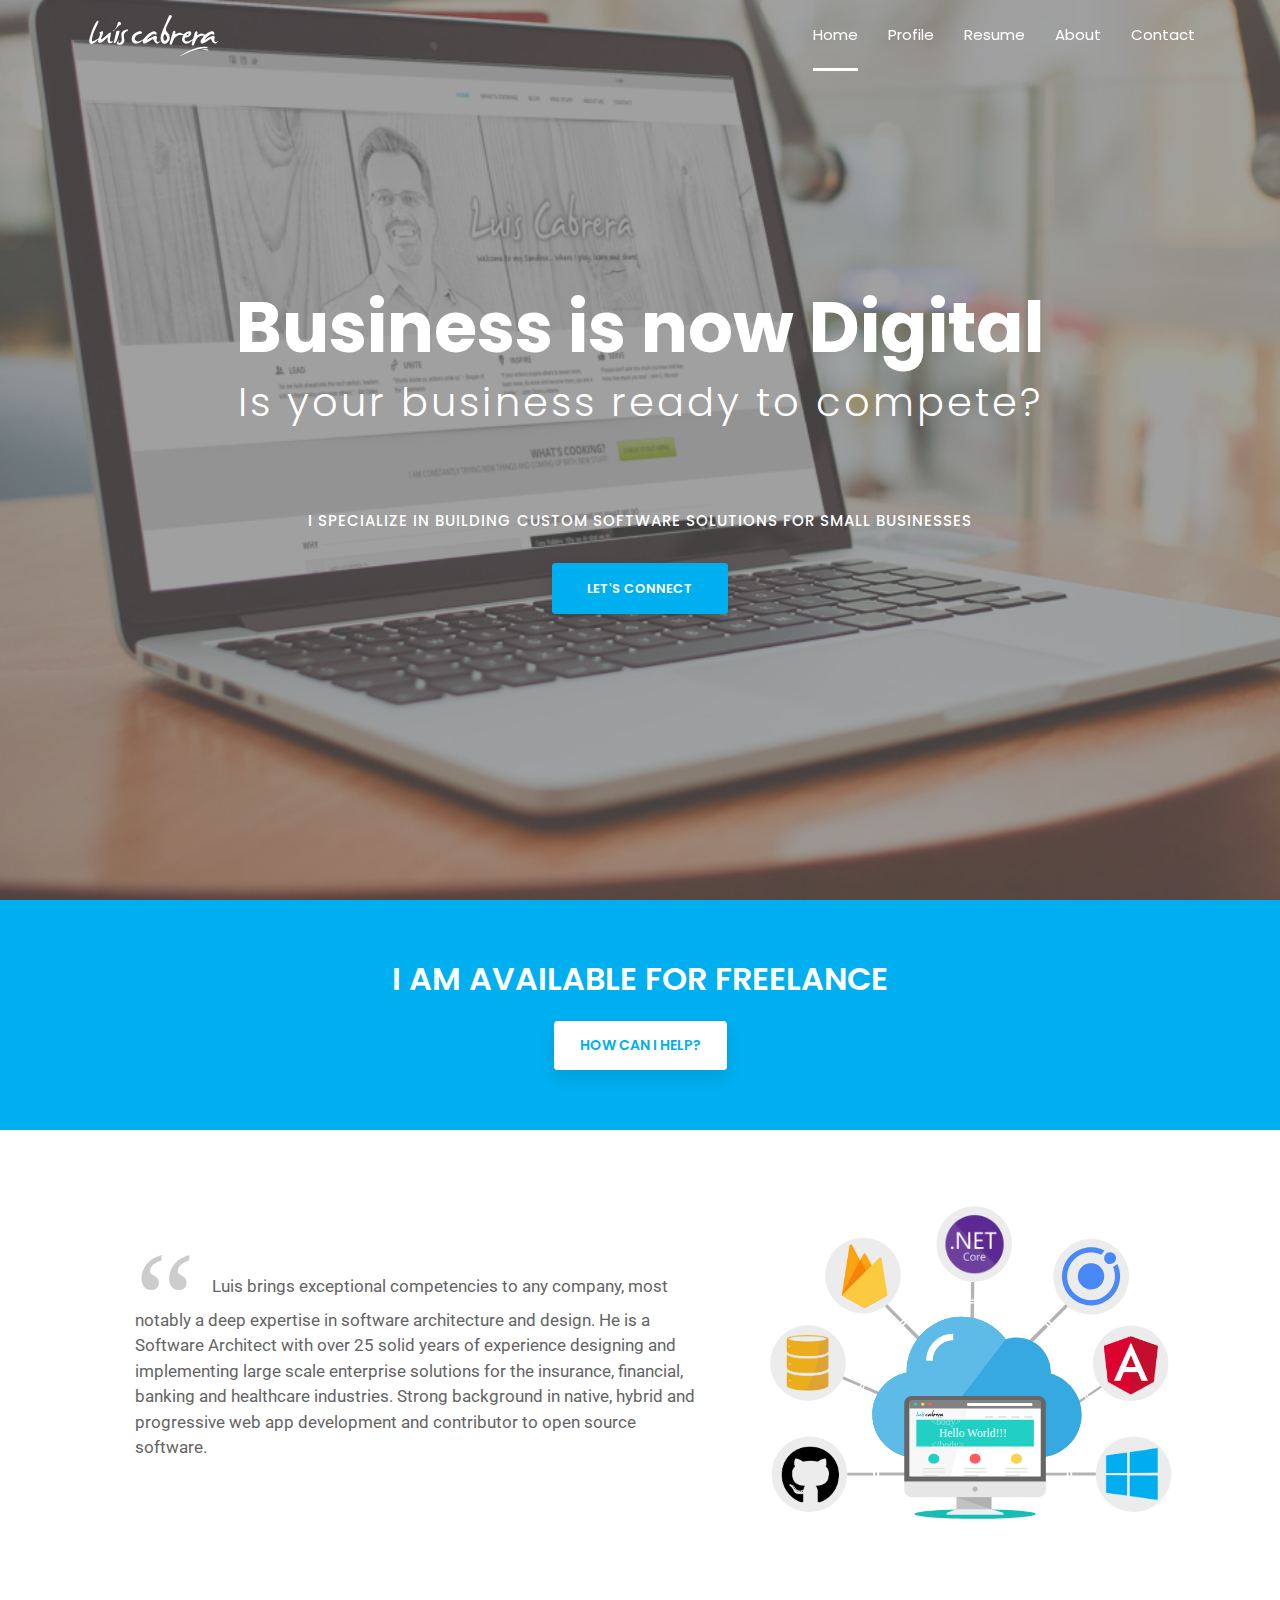
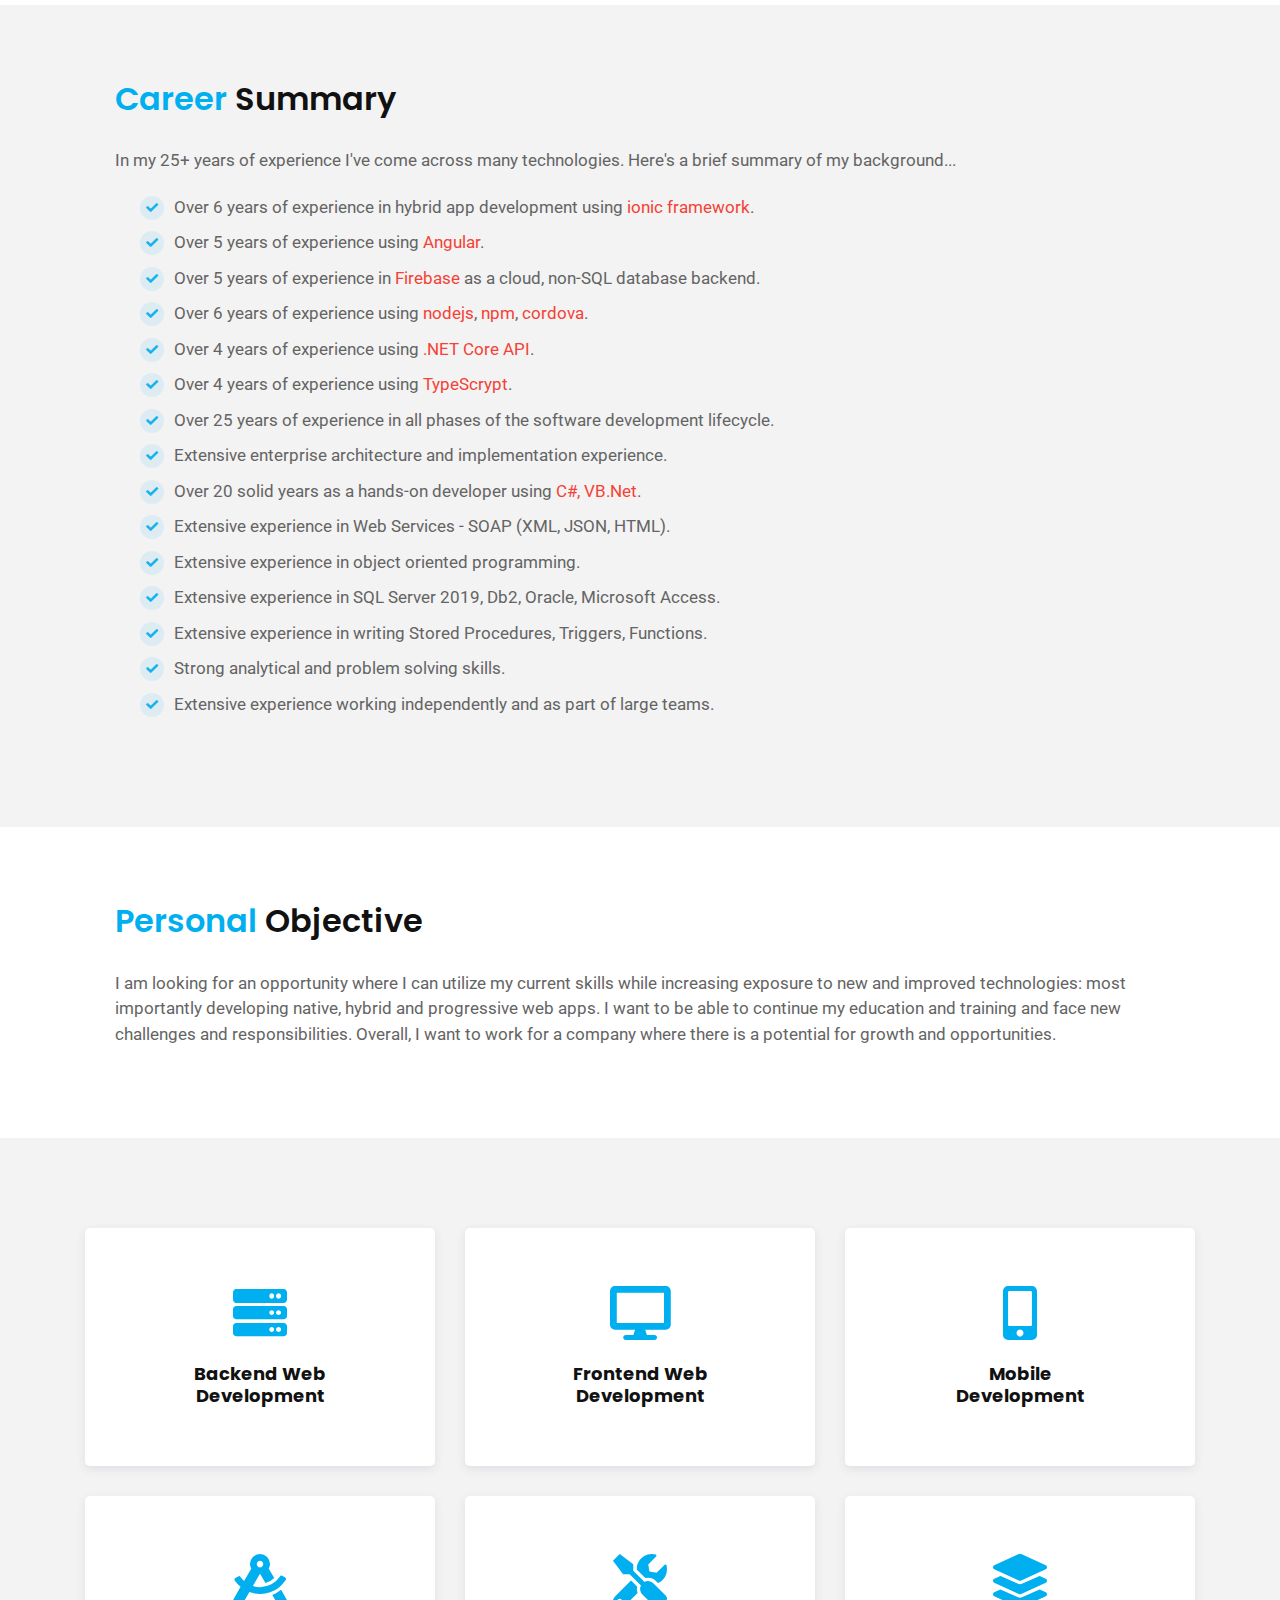
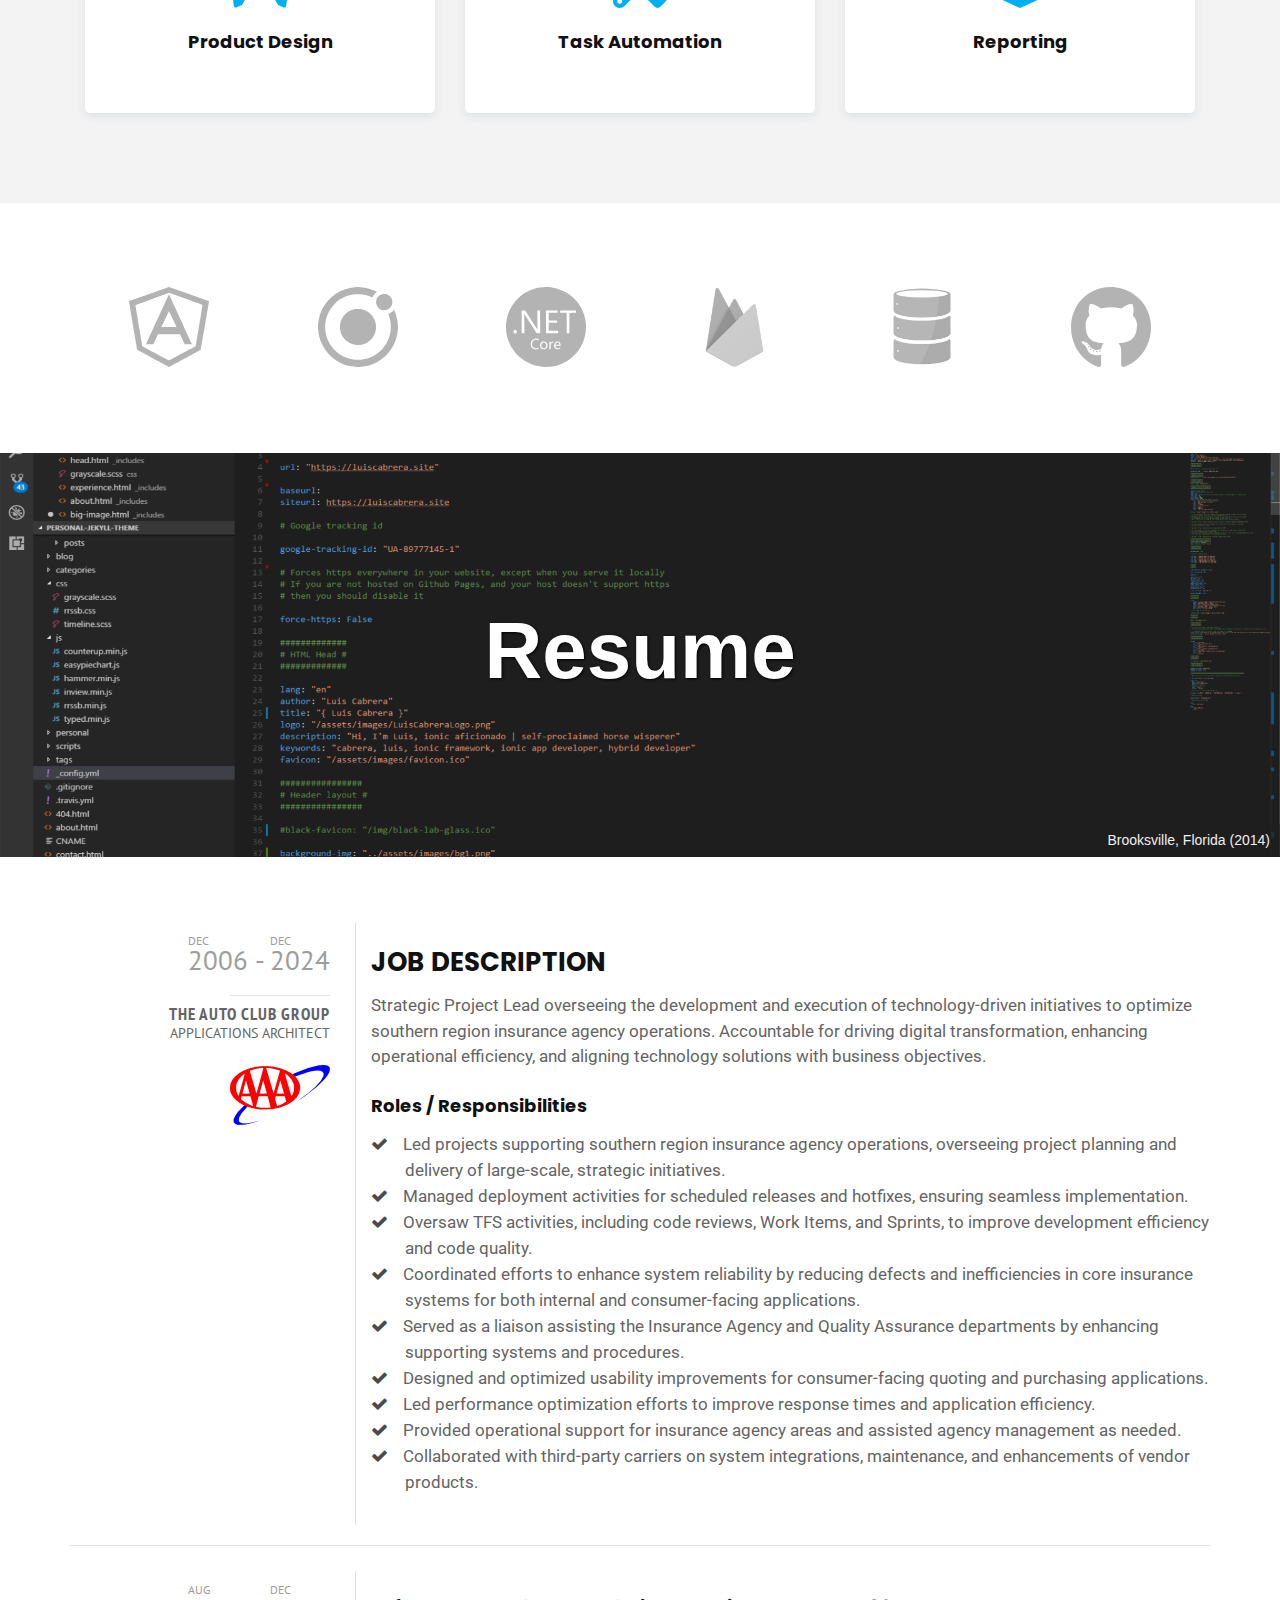
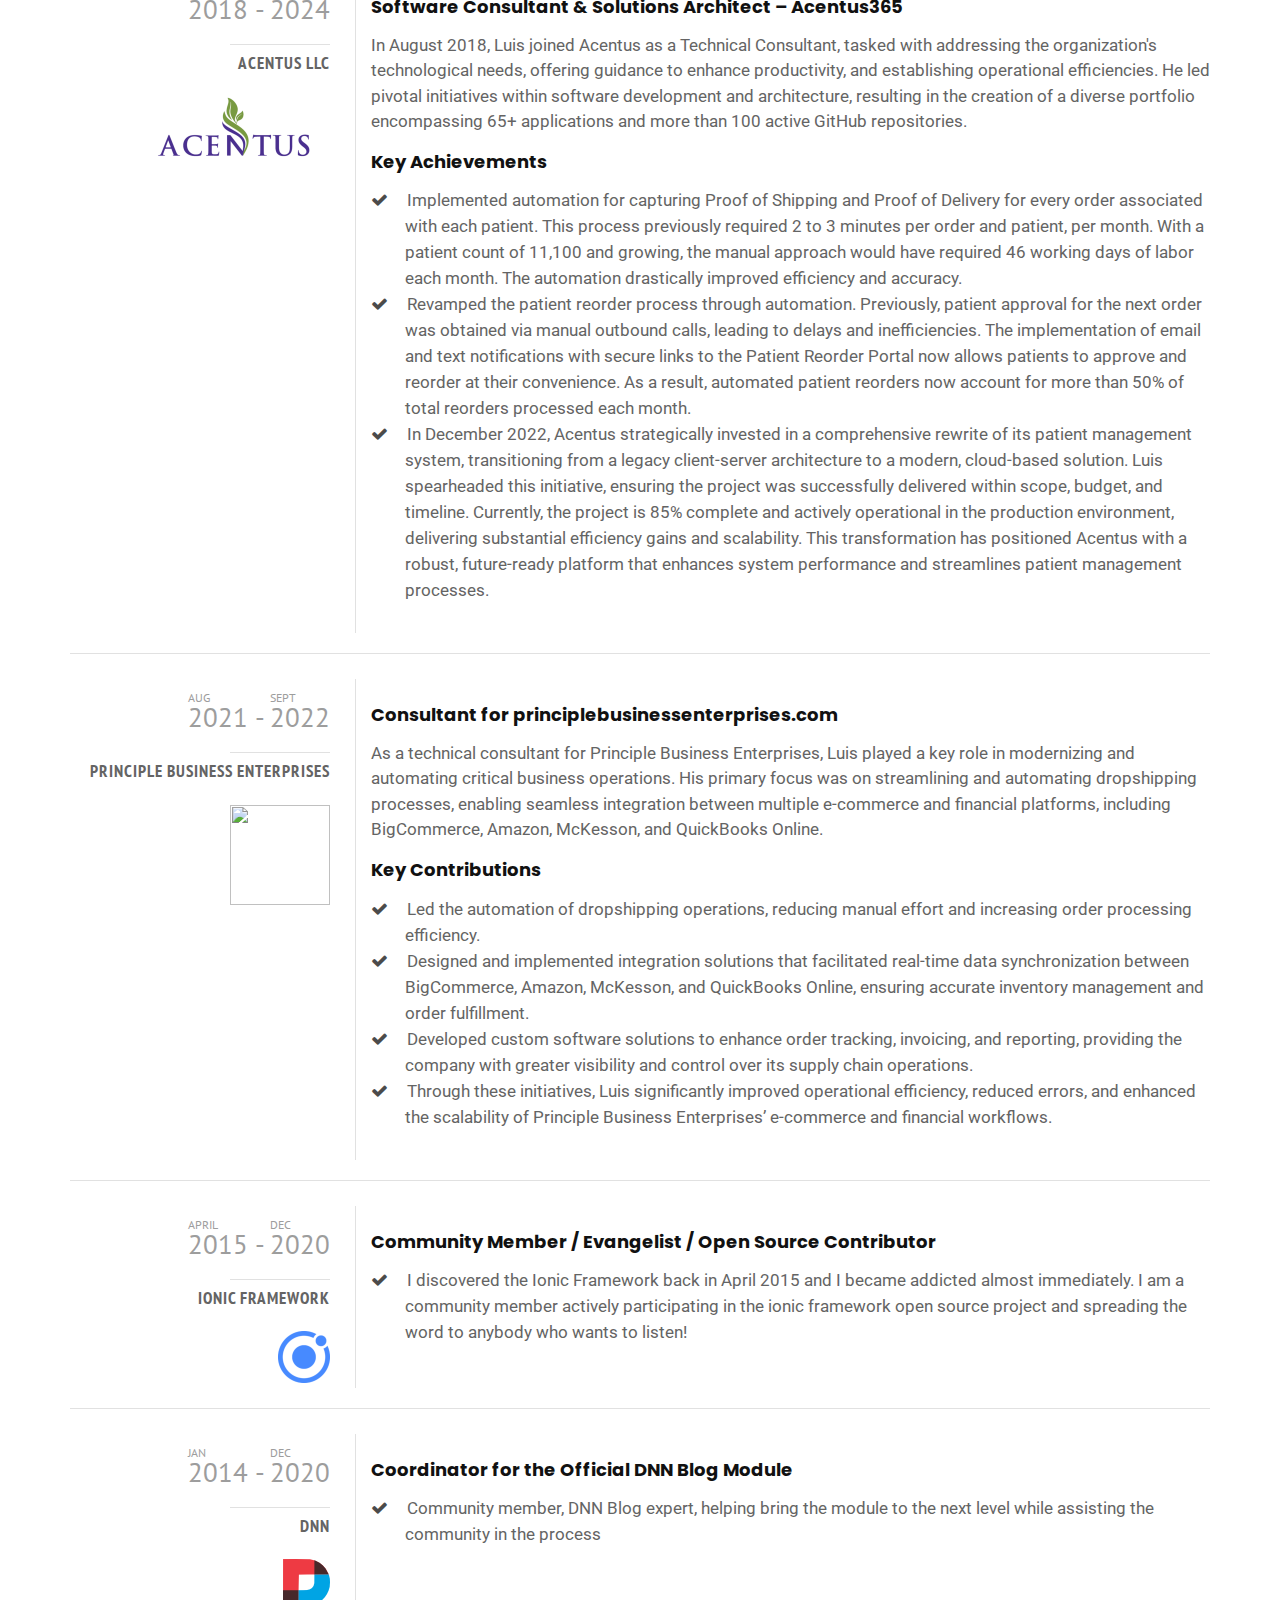
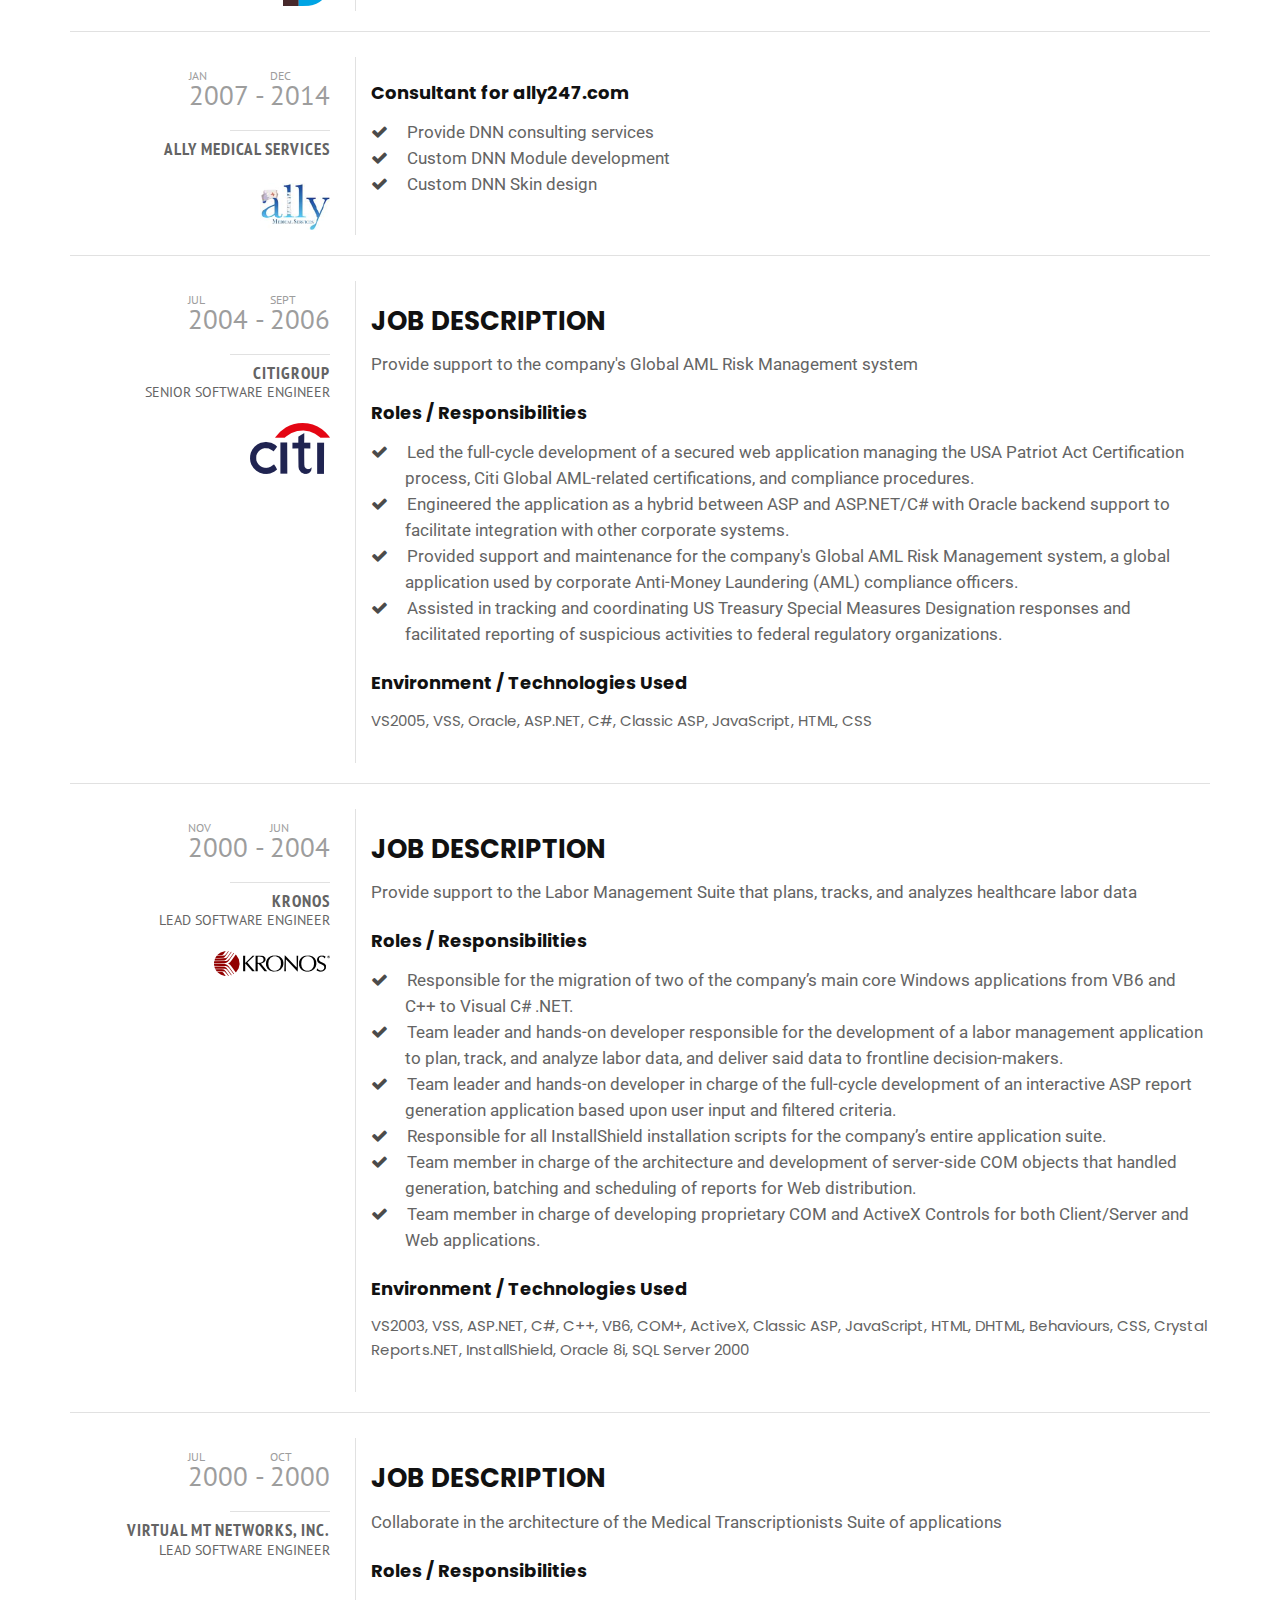
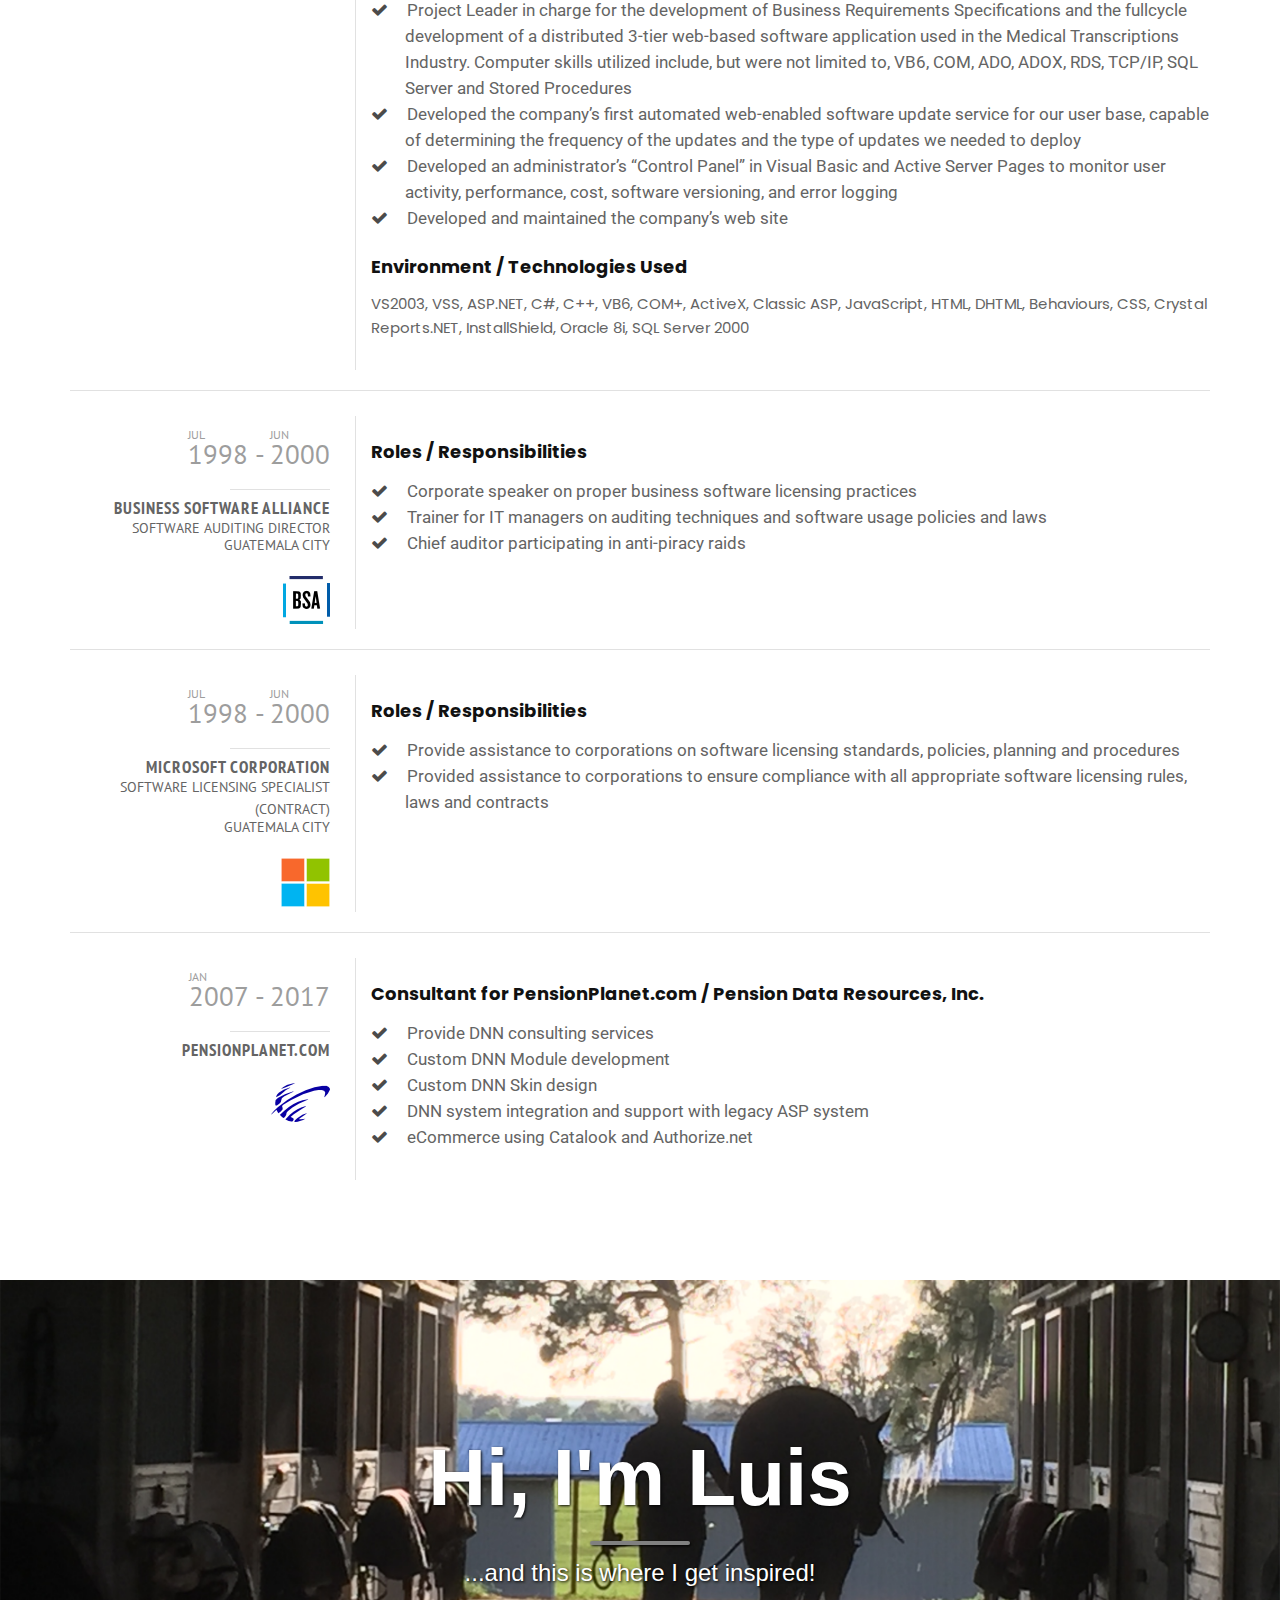
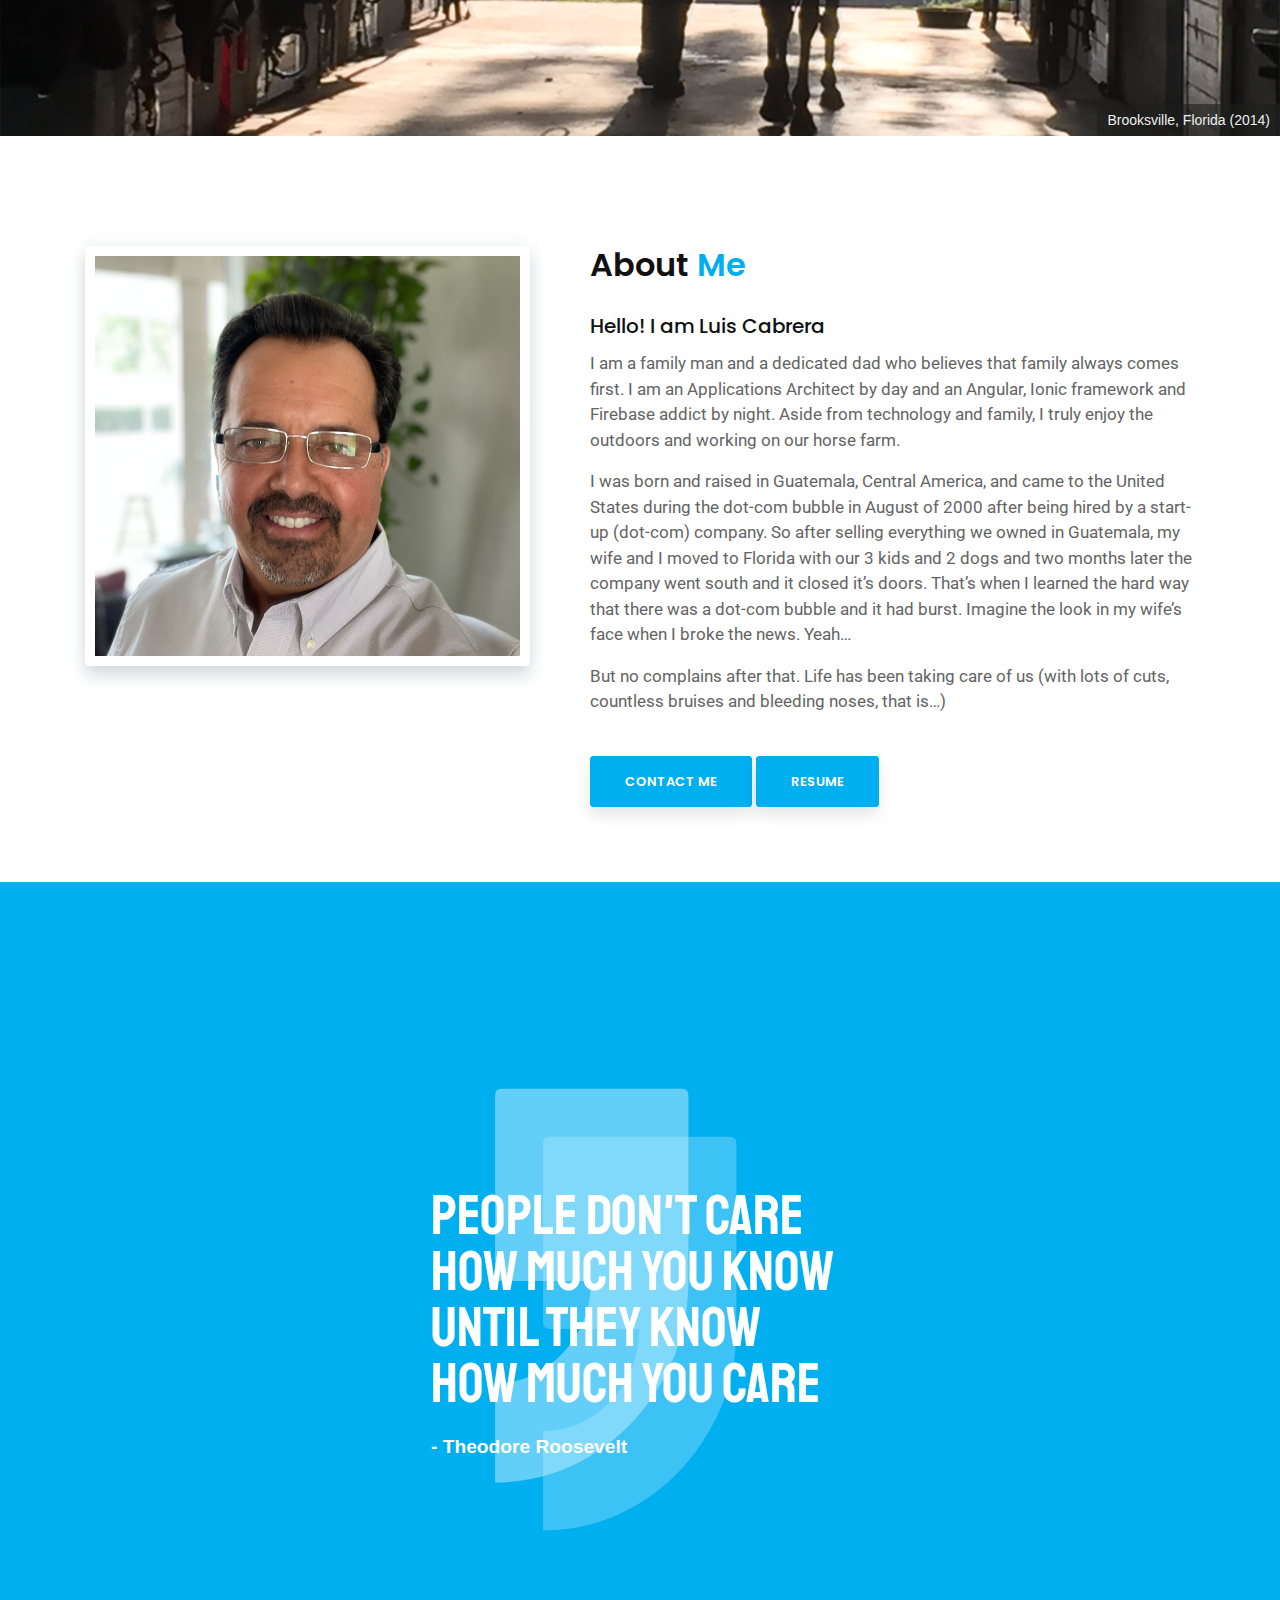
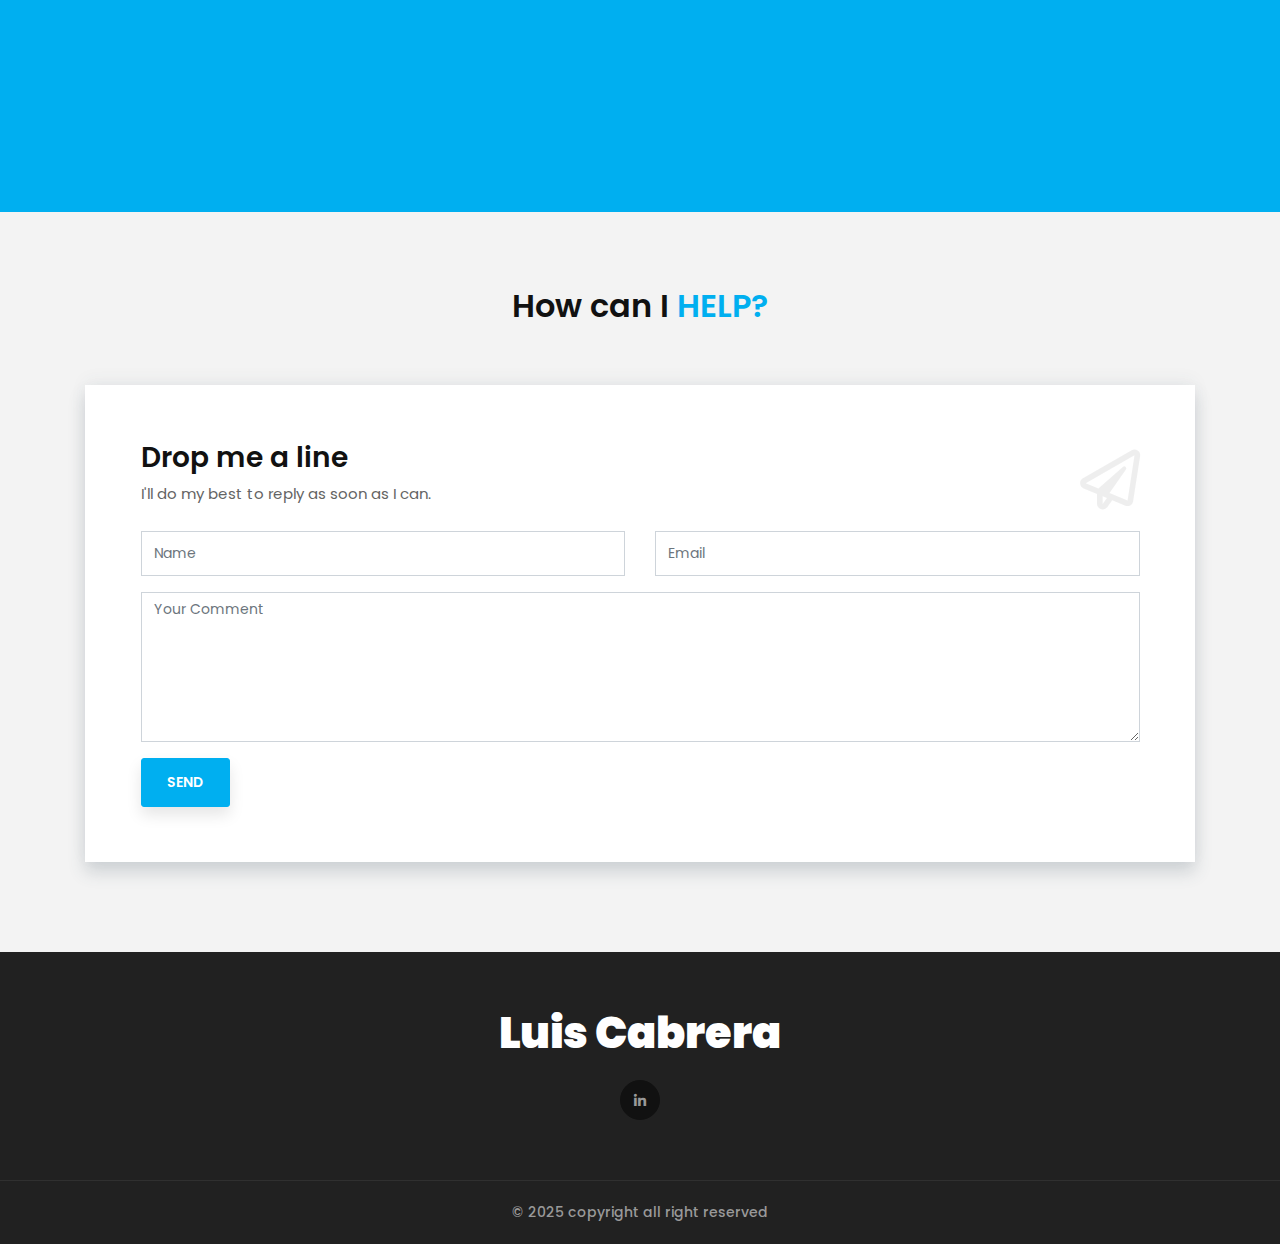
==== commit 1da7e542: "improvements" ====
--- a/index.html
+++ b/index.html
@@ -489,7 +489,7 @@
                                     <div class="col-md-9 cv-item">
                                         <div>
                                             <div class="cv-block">
-                                                <h6 class="dark-color font-w-700 m-15px-b">Consultant for acentus365.com</h6>
+                                                <h6 class="dark-color font-w-700 m-15px-b">Software Consultant & Solutions Architect – Acentus365</h6>
                                                 <p class="font-gc">
                                                     In August 2018, Luis joined Acentus as a Technical Consultant, tasked with addressing the organization's technological needs, offering guidance to enhance productivity, and establishing operational efficiencies. He led pivotal initiatives within software development and architecture, resulting in the creation of a diverse portfolio encompassing 65+ applications and more than 100 active GitHub repositories.
                                                 </p>
@@ -1115,12 +1115,12 @@
                                     </div>
                                     <div class="col-sm-6">
                                         <div class="form-group">
-                                            <input id="email" type="email" placeholder="Email" class="form-control" required="">
+                                            <input id="email" name="email" type="email" placeholder="Email" class="form-control" required="">
                                         </div>
                                     </div>
                                     <div class="col-sm-12">
                                         <div class="form-group">
-                                            <textarea id="message" placeholder="Your Comment" class="form-control" required=""></textarea>
+                                            <textarea id="message" name="message" placeholder="Your Comment" class="form-control" required=""></textarea>
                                         </div>
                                     </div>
                                     <div class="col-md-12">
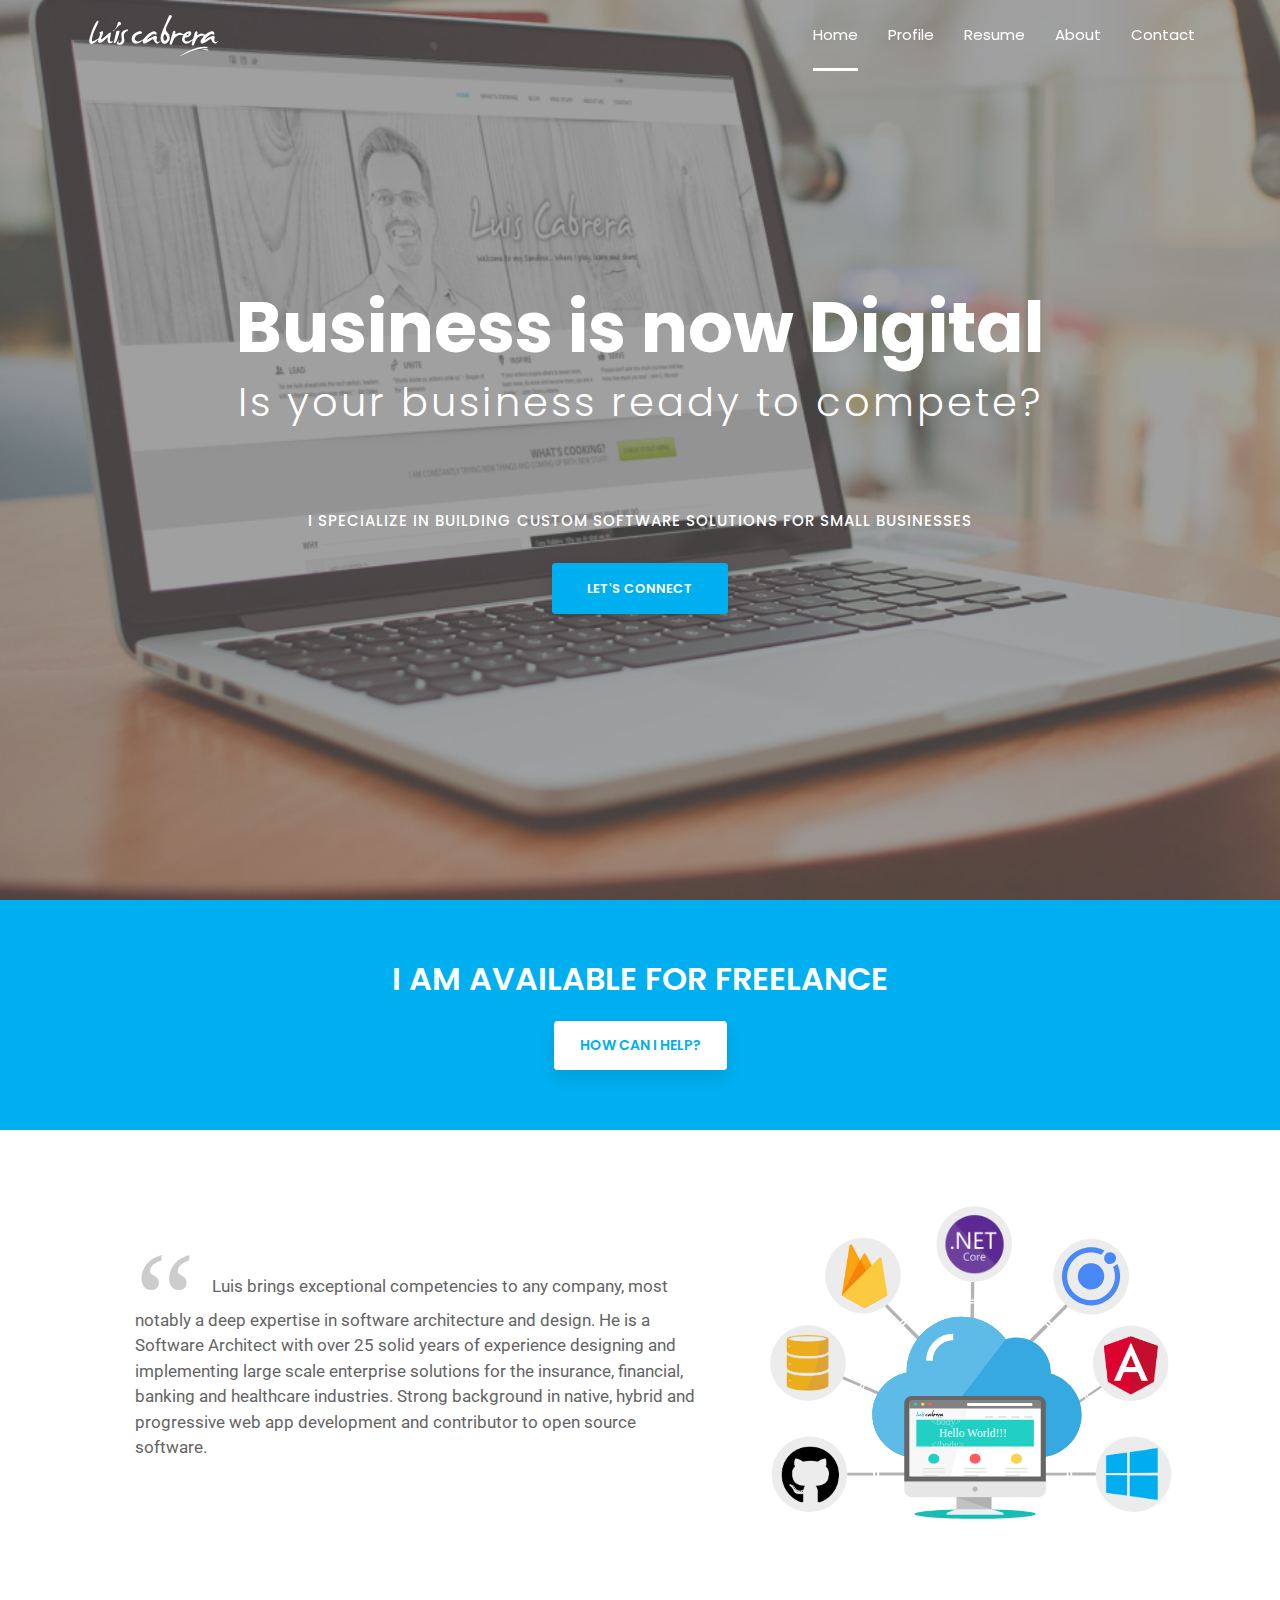
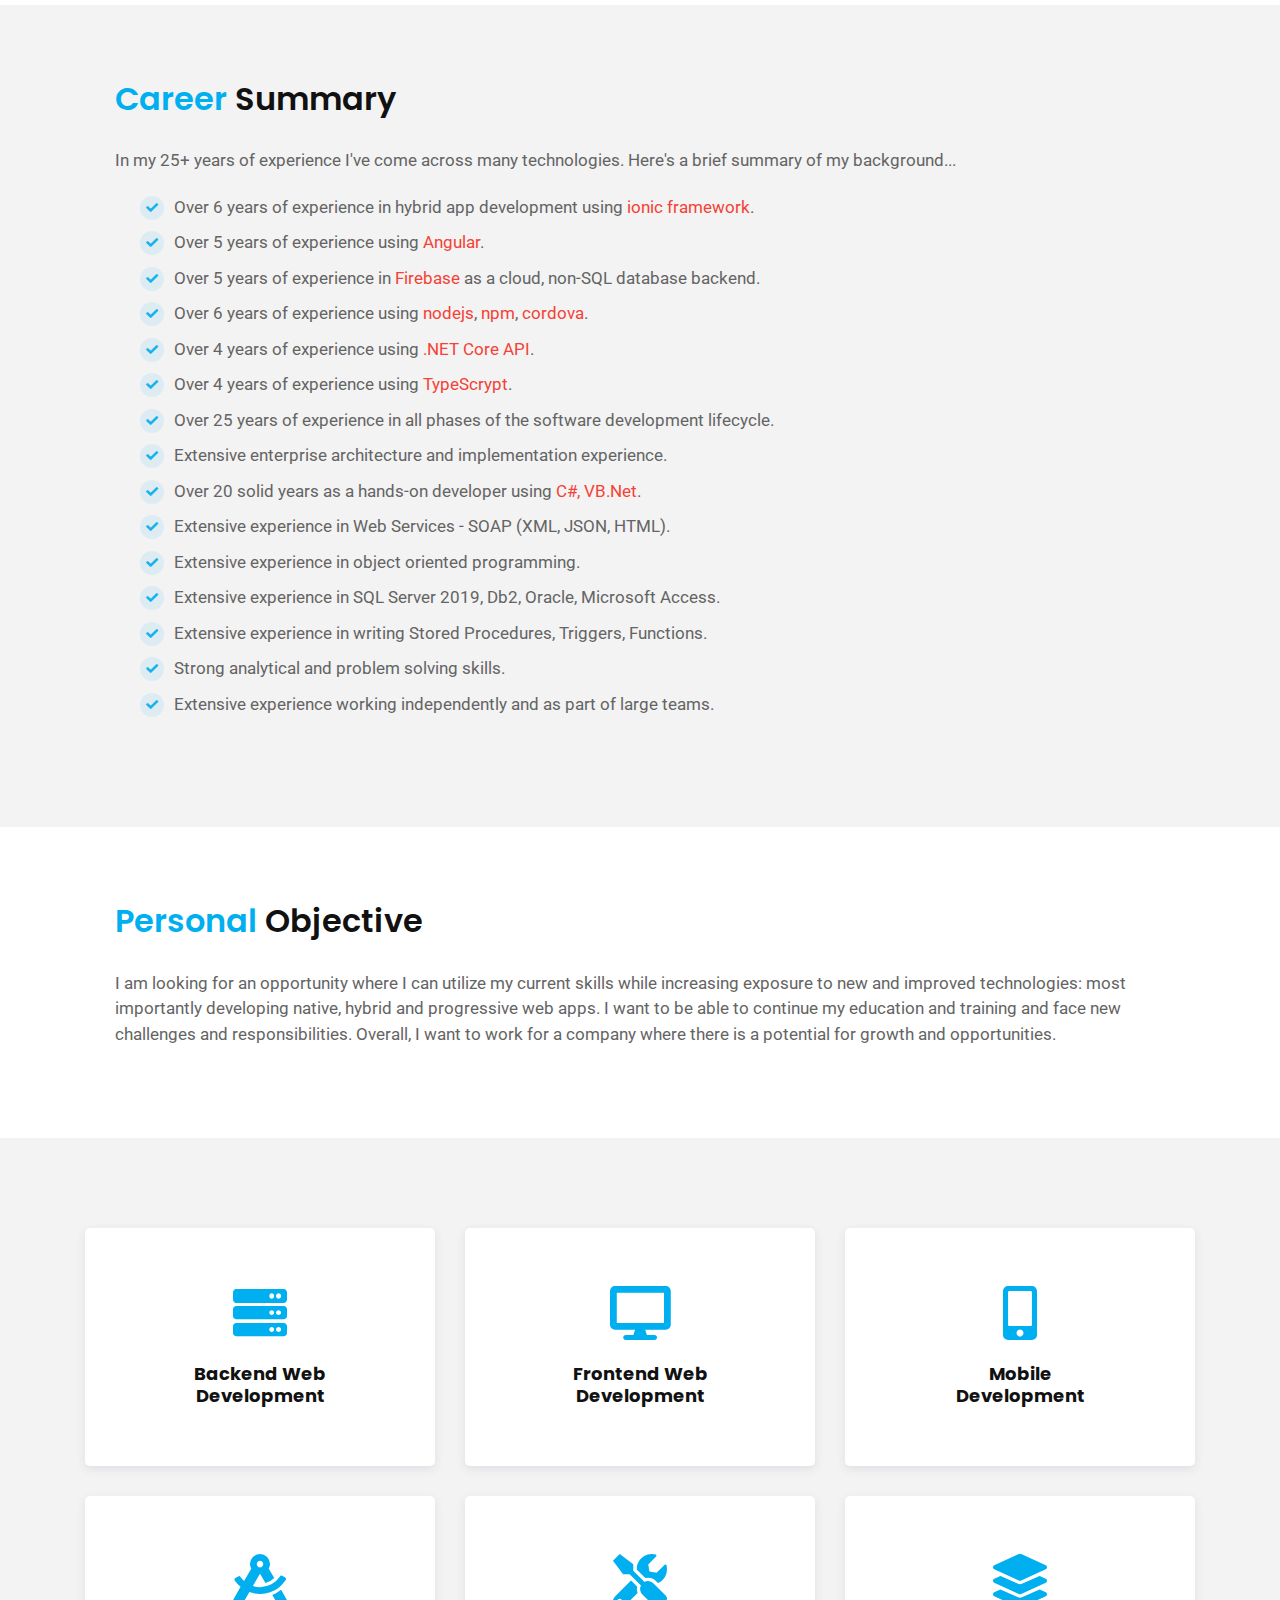
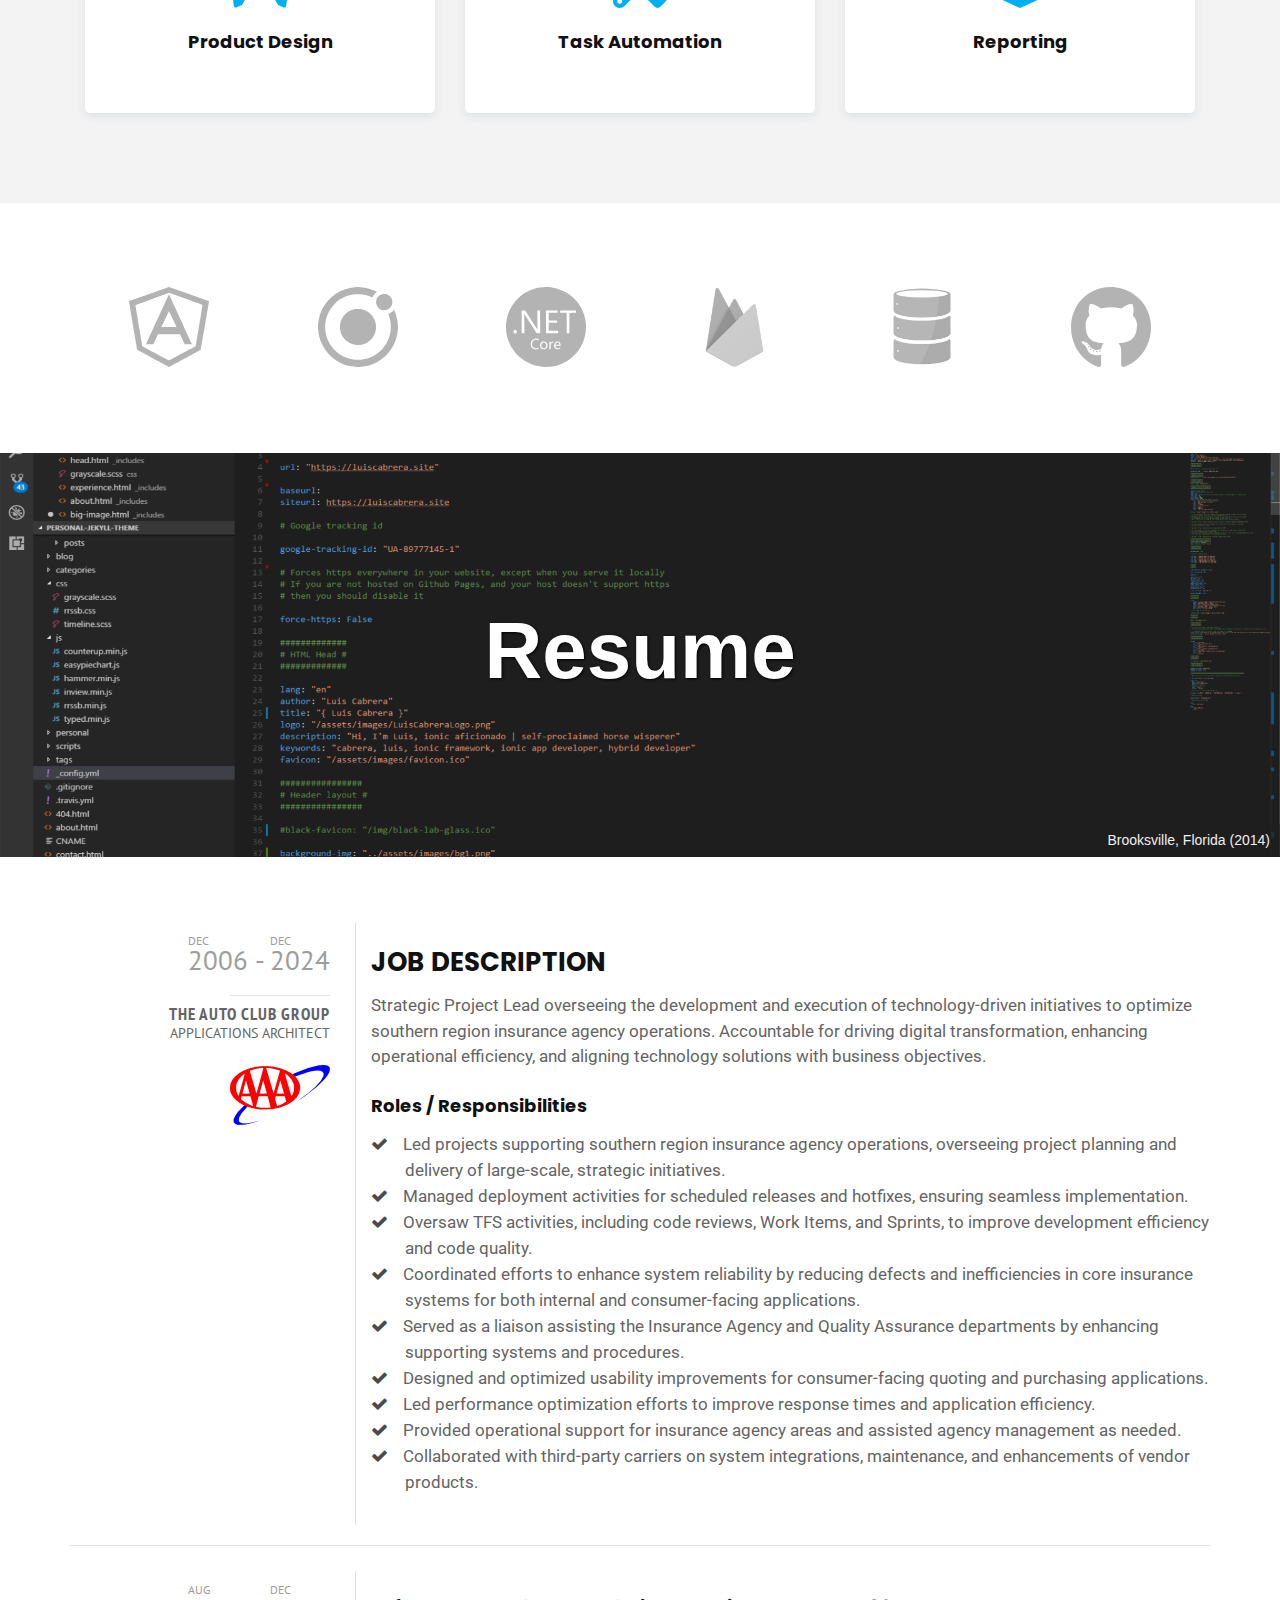
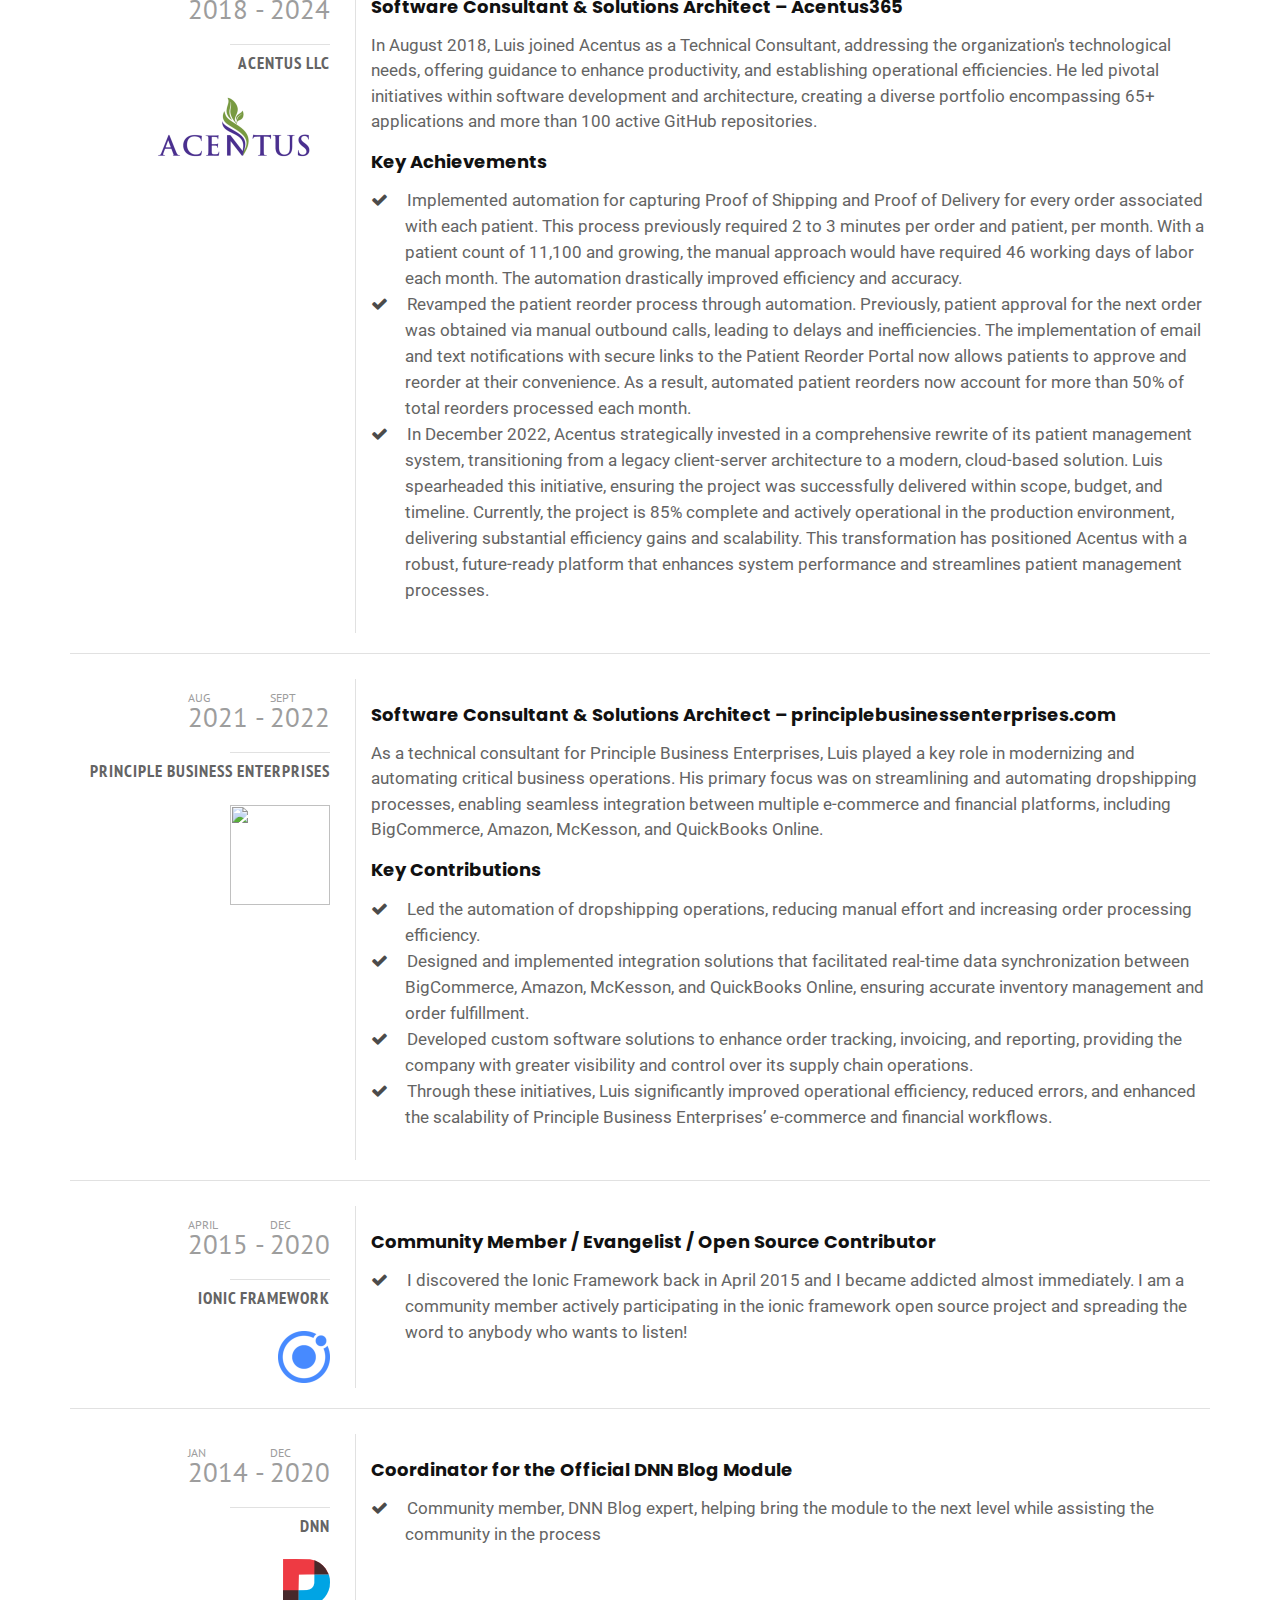
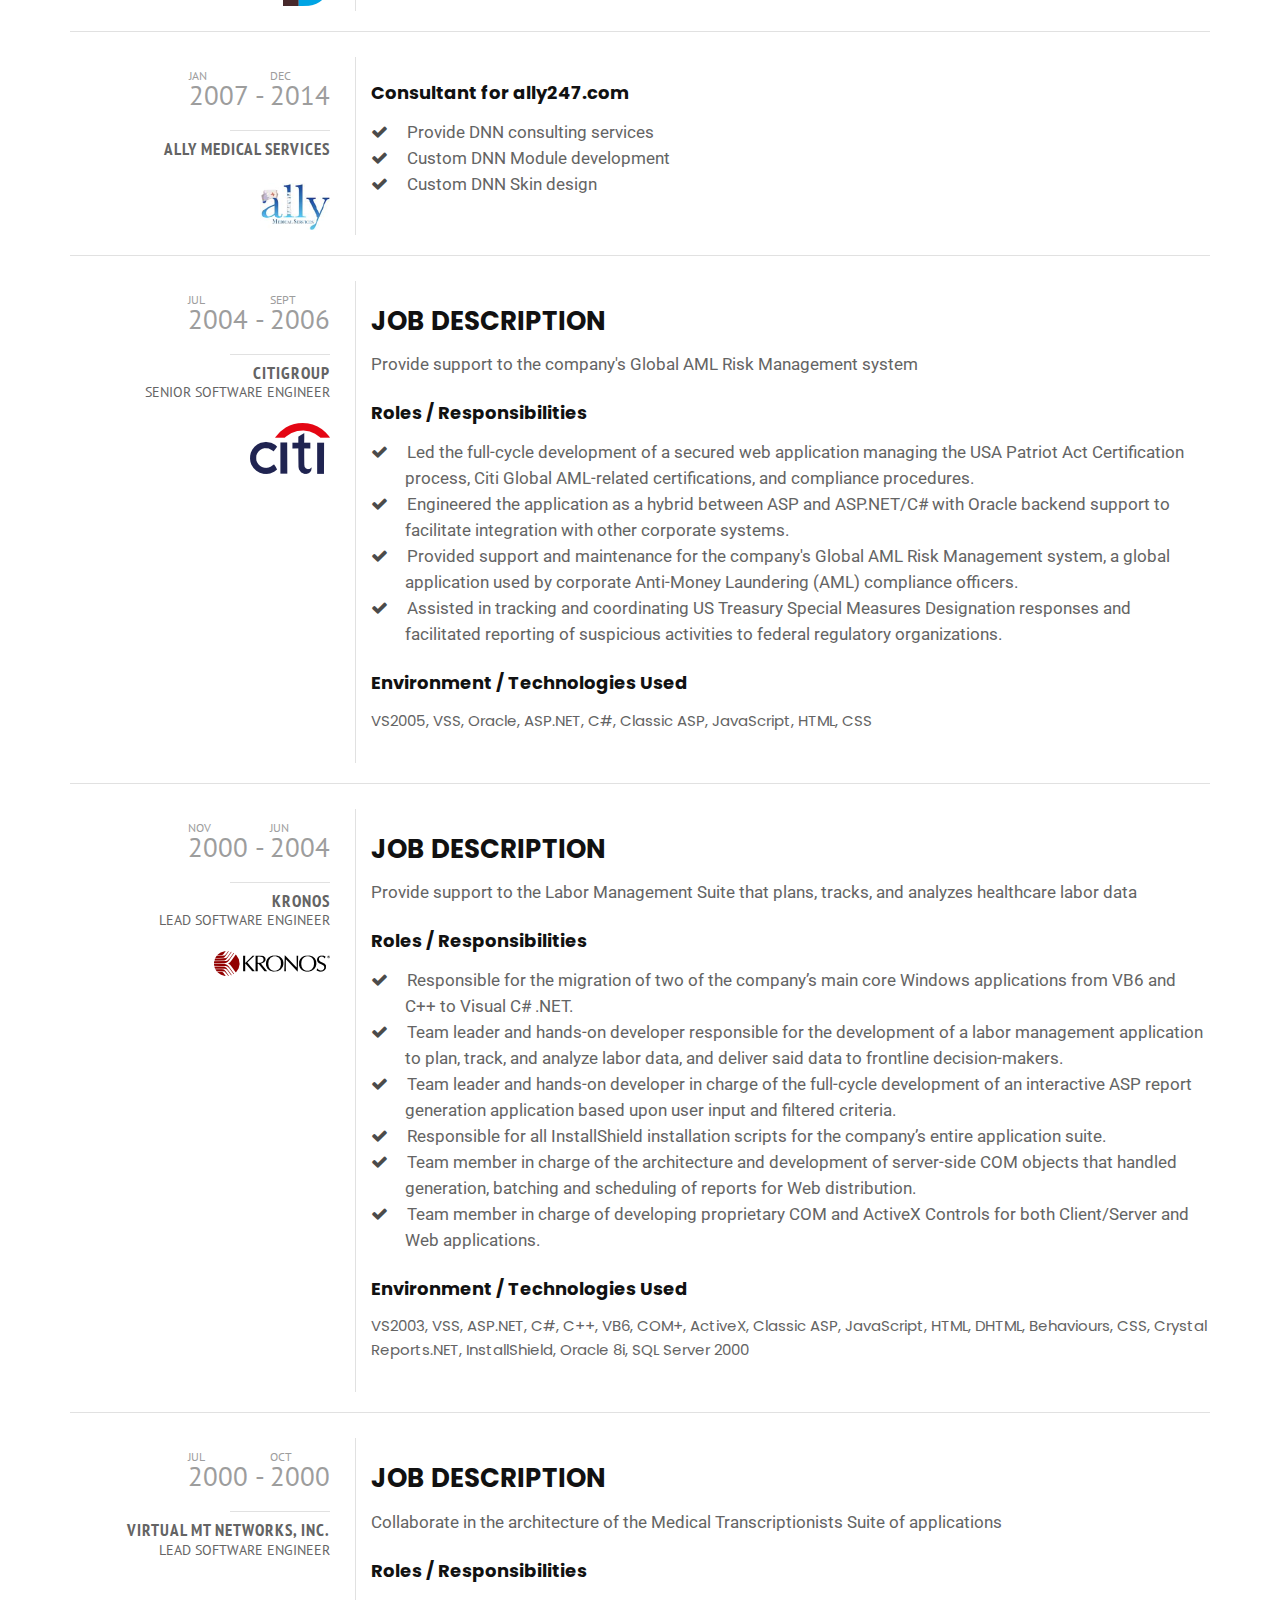
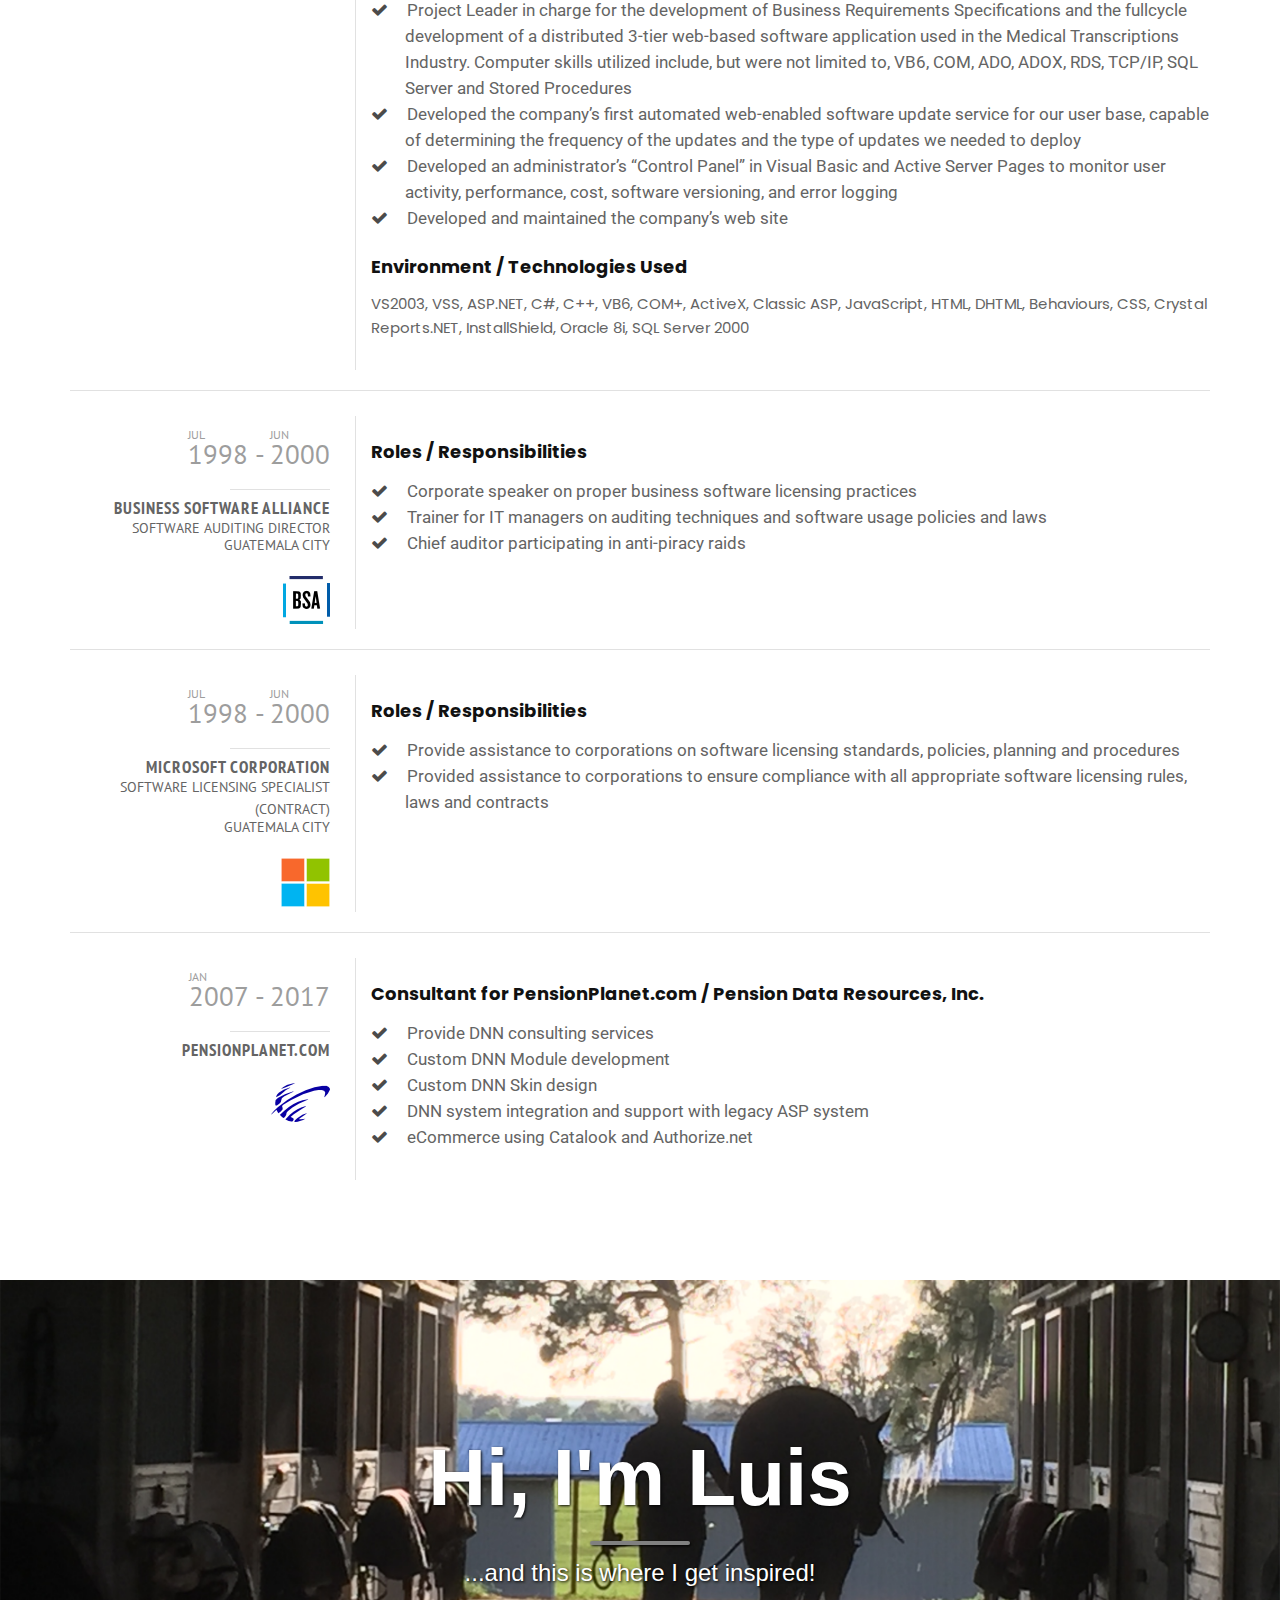
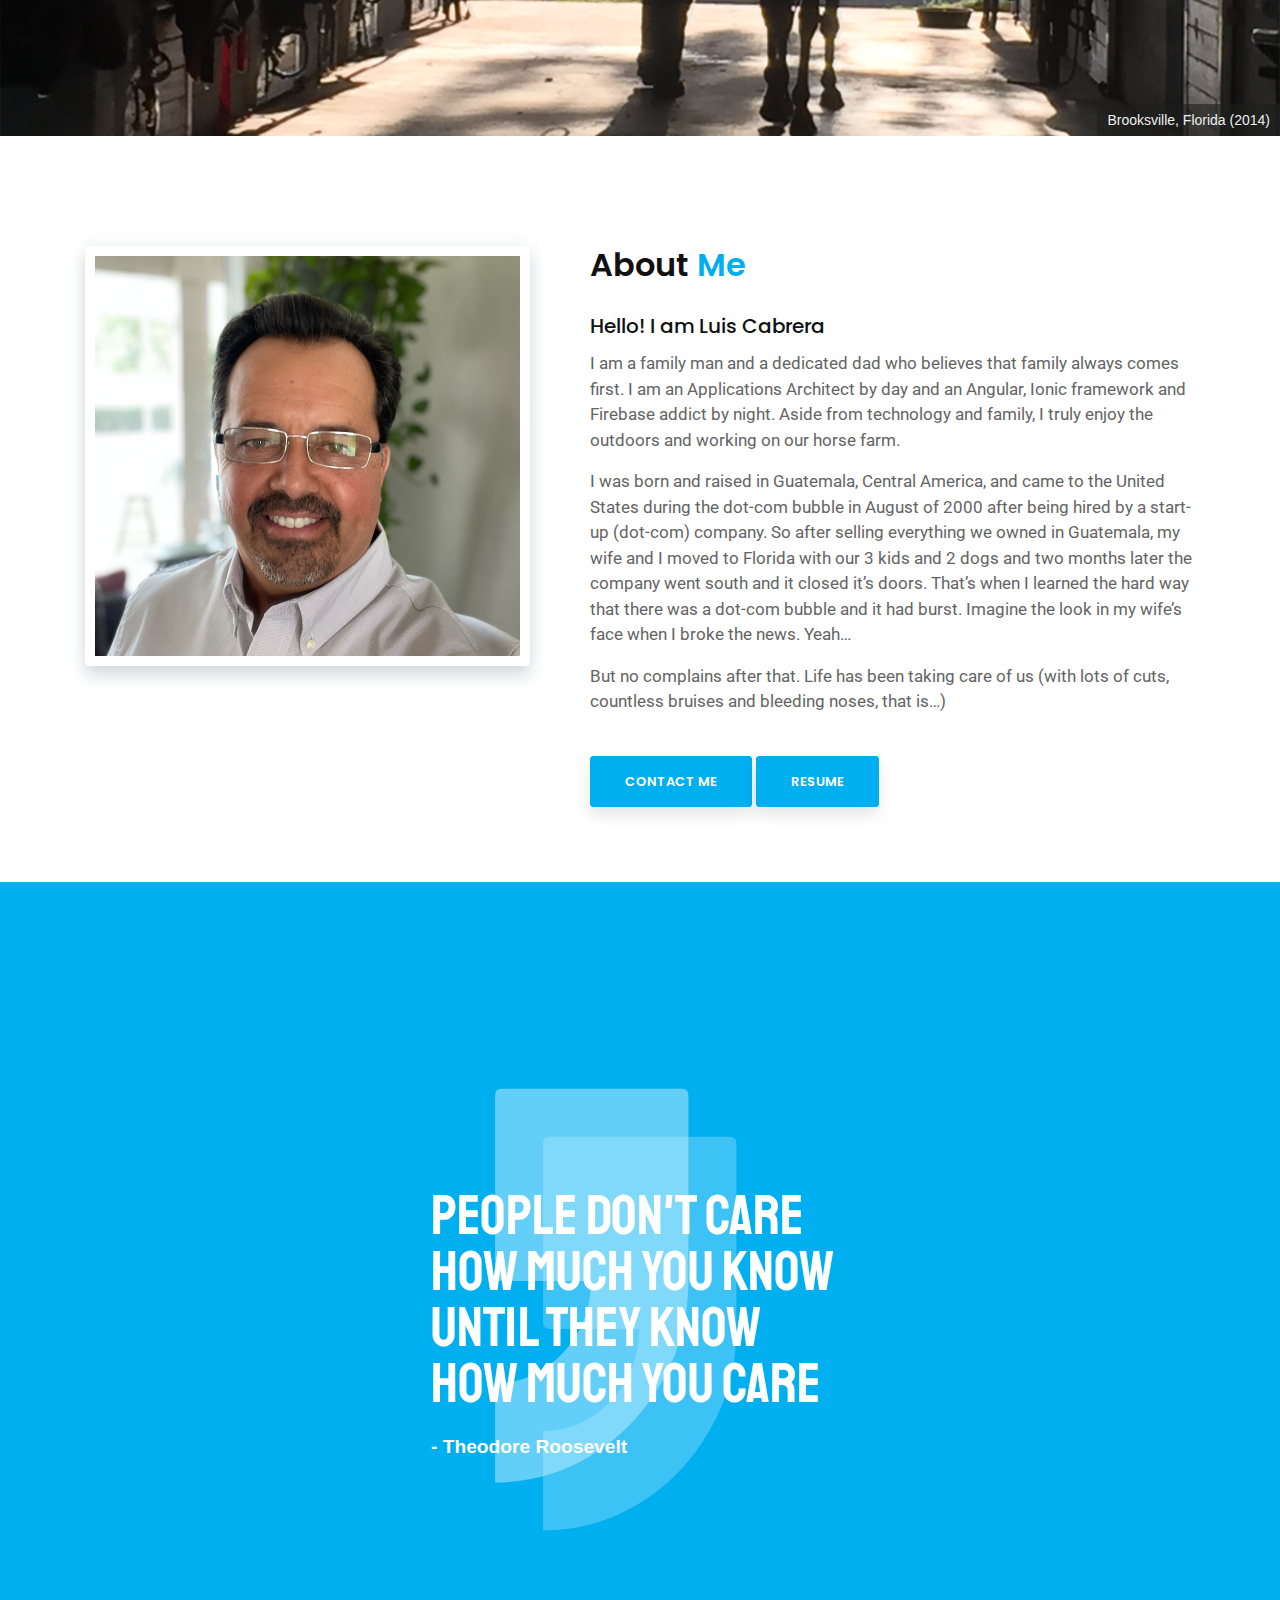
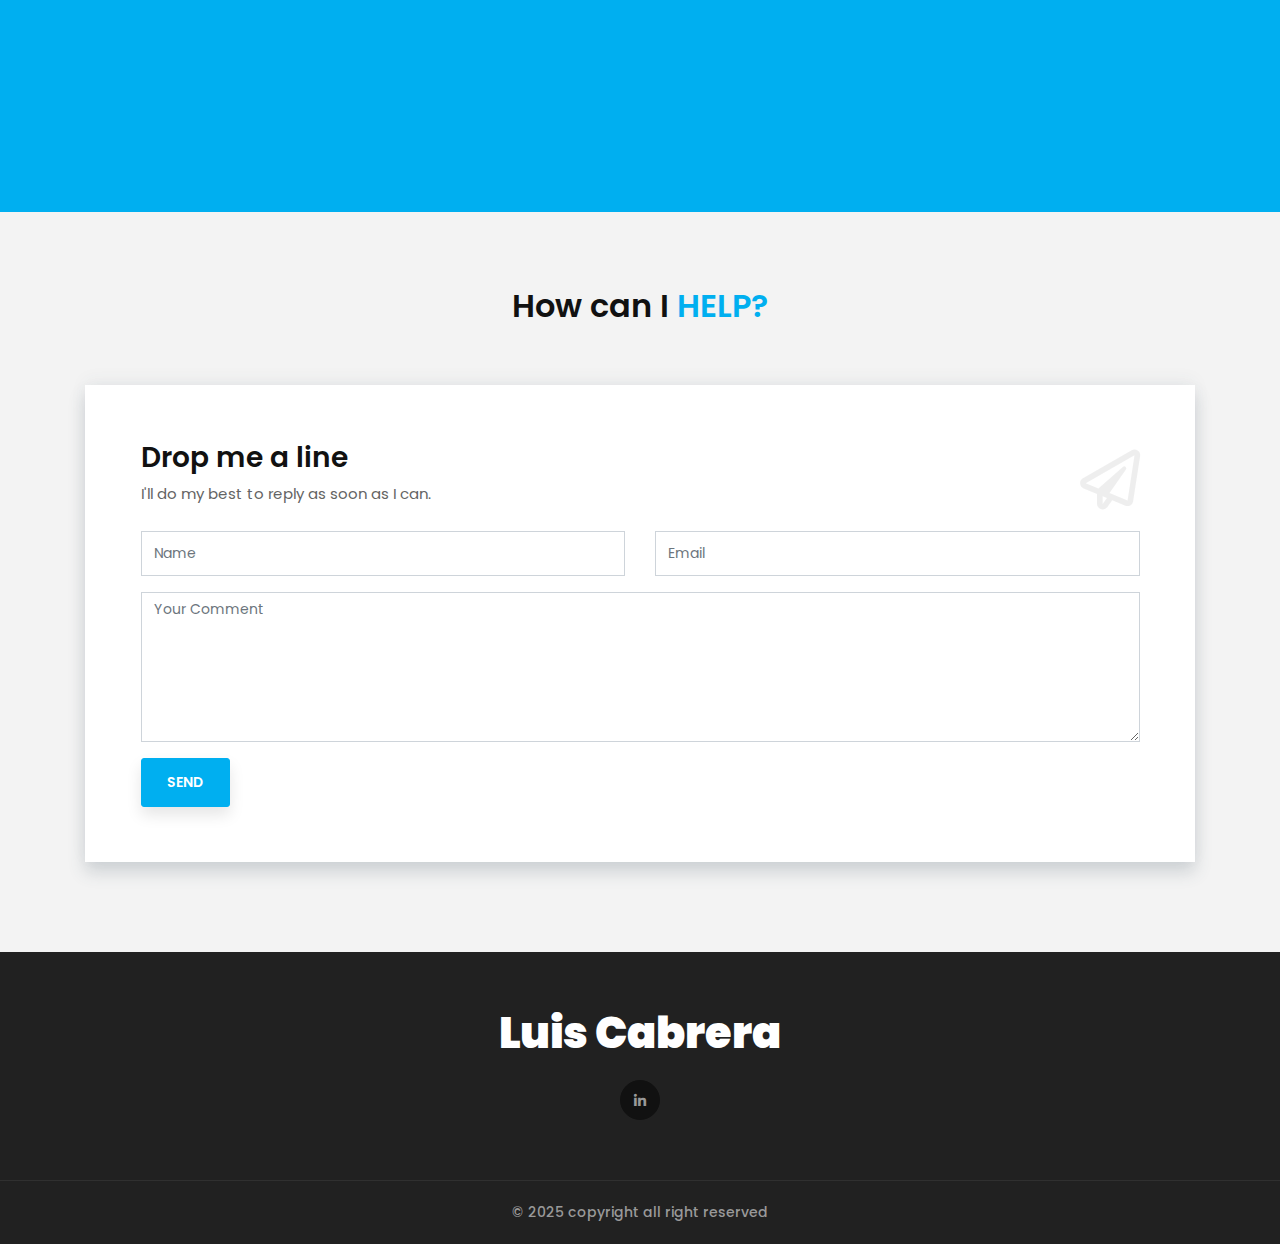
==== commit a4839a50: "improvements" ====
--- a/index.html
+++ b/index.html
@@ -491,7 +491,7 @@
                                             <div class="cv-block">
                                                 <h6 class="dark-color font-w-700 m-15px-b">Software Consultant & Solutions Architect – Acentus365</h6>
                                                 <p class="font-gc">
-                                                    In August 2018, Luis joined Acentus as a Technical Consultant, tasked with addressing the organization's technological needs, offering guidance to enhance productivity, and establishing operational efficiencies. He led pivotal initiatives within software development and architecture, resulting in the creation of a diverse portfolio encompassing 65+ applications and more than 100 active GitHub repositories.
+                                                    In August 2018, Luis joined Acentus as a Technical Consultant, addressing the organization's technological needs, offering guidance to enhance productivity, and establishing operational efficiencies. He led pivotal initiatives within software development and architecture, creating a diverse portfolio encompassing 65+ applications and more than 100 active GitHub repositories.
                                                 </p>
                                                 <h6 class="dark-color font-w-700 m-15px-b">Key Achievements</h6>
                                                 <ul id="resumesection">
@@ -532,7 +532,7 @@
                                     <div class="col-md-9 cv-item">
                                         <div>
                                             <div class="cv-block">
-                                                <h6 class="dark-color font-w-700 m-15px-b">Consultant for principlebusinessenterprises.com</h6>
+                                                <h6 class="dark-color font-w-700 m-15px-b">Software Consultant & Solutions Architect – principlebusinessenterprises.com</h6>
                                                 <p class="font-gc">
                                                     As a technical consultant for Principle Business Enterprises, Luis played a key role in modernizing and automating critical business operations. His primary focus was on streamlining and automating dropshipping processes, enabling seamless integration between multiple e-commerce and financial platforms, including BigCommerce, Amazon, McKesson, and QuickBooks Online.
                                                 </p>
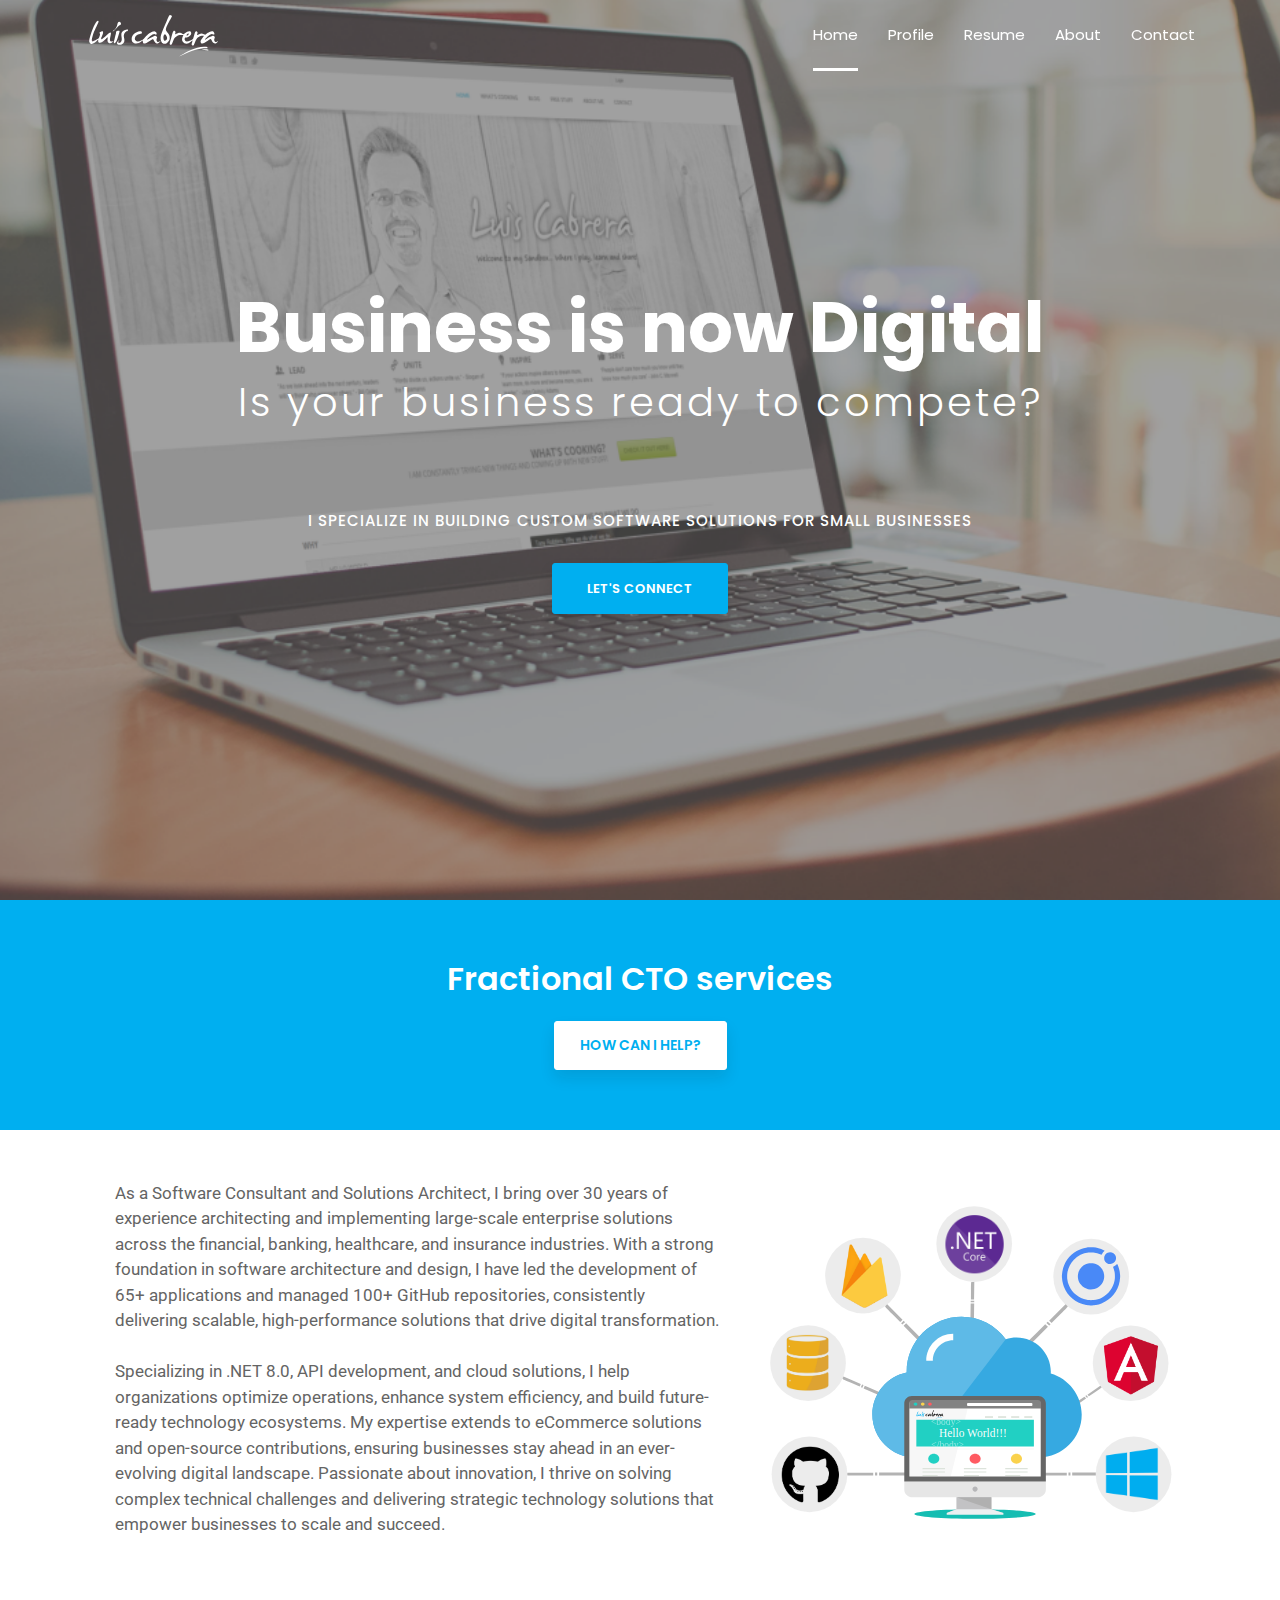
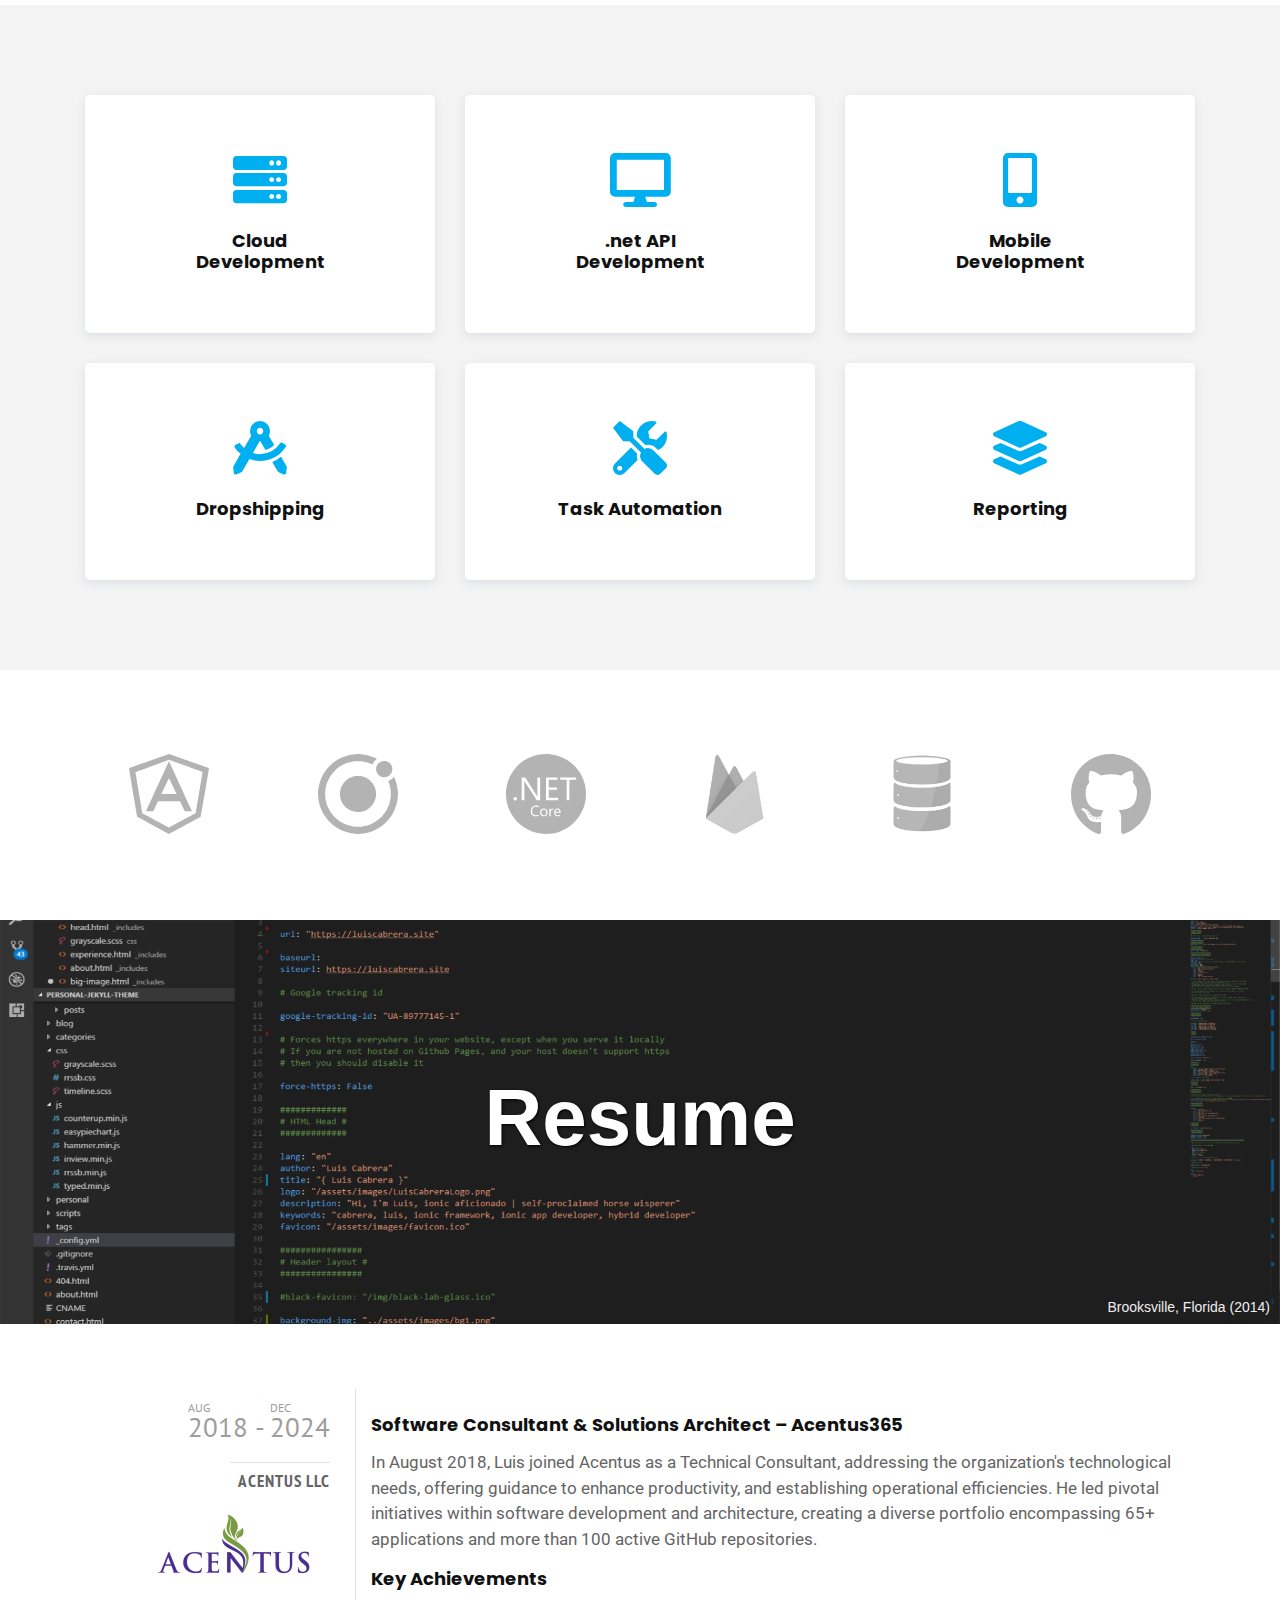
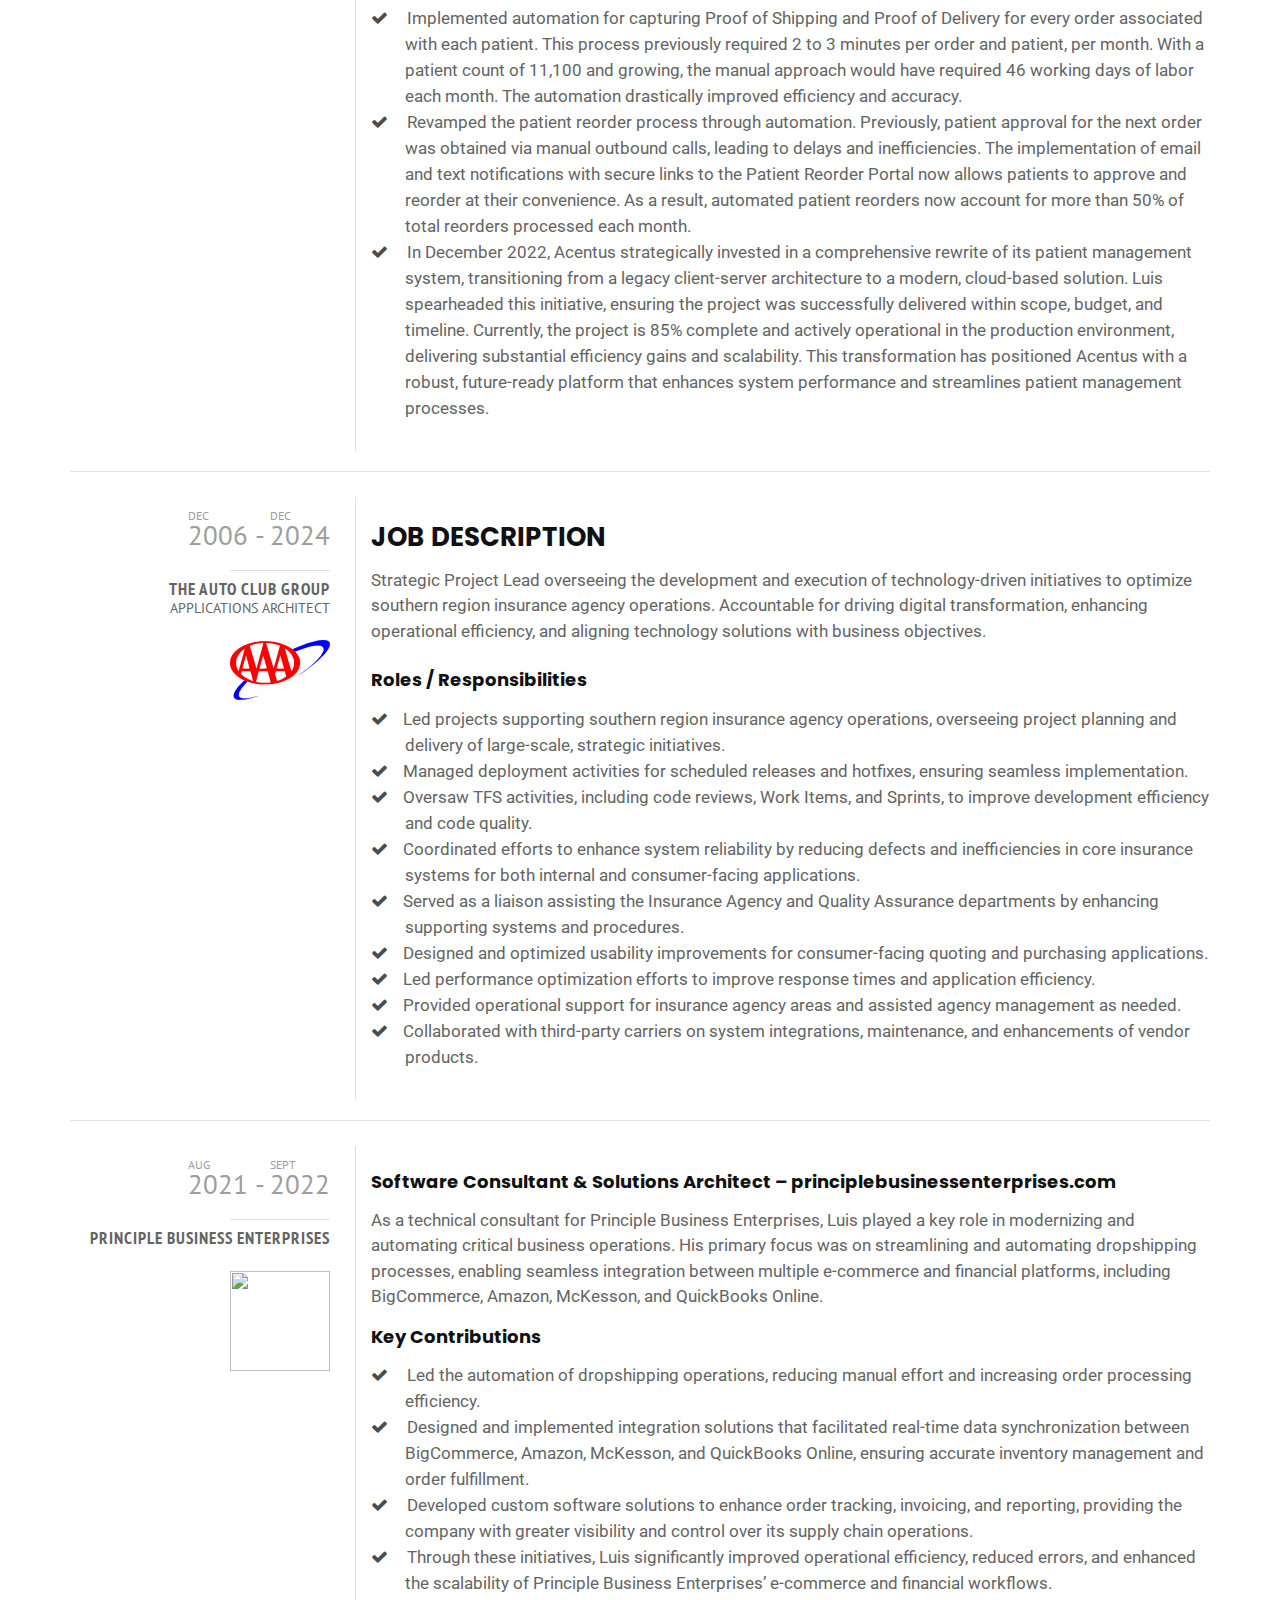
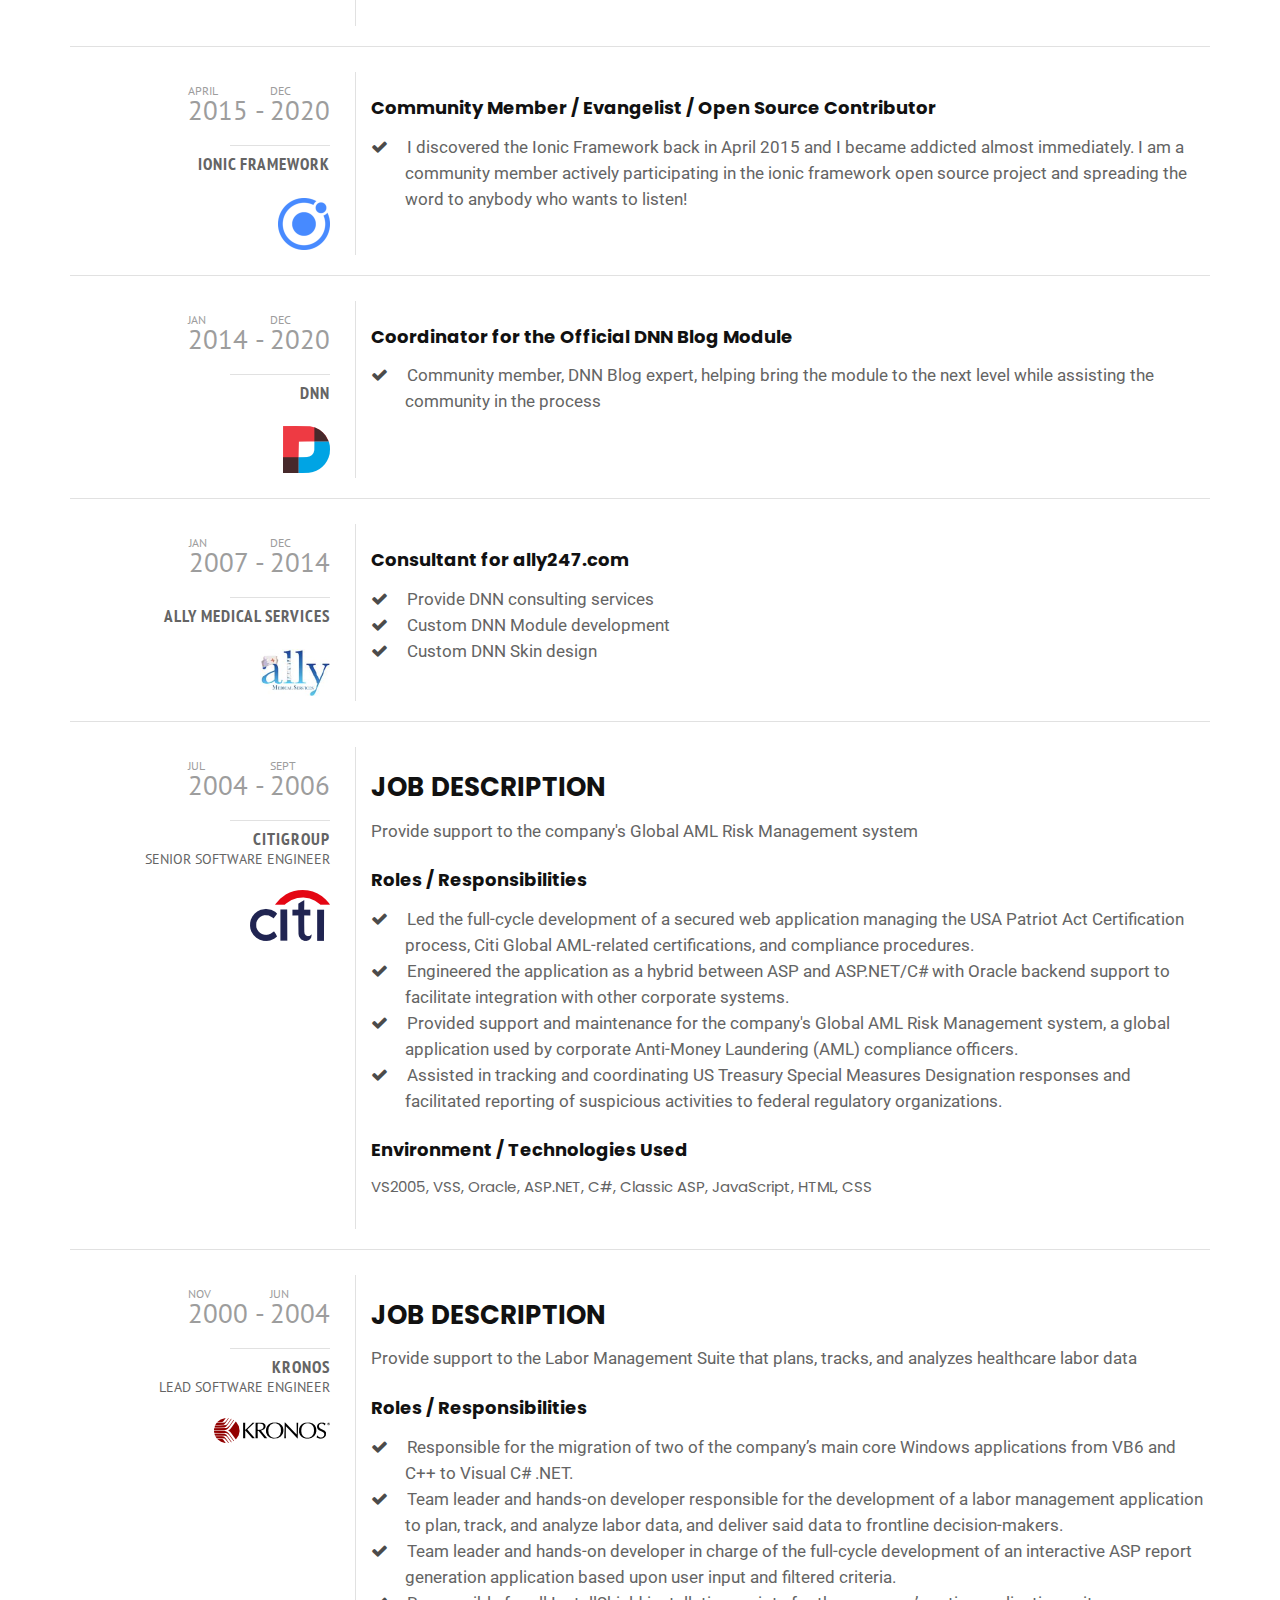
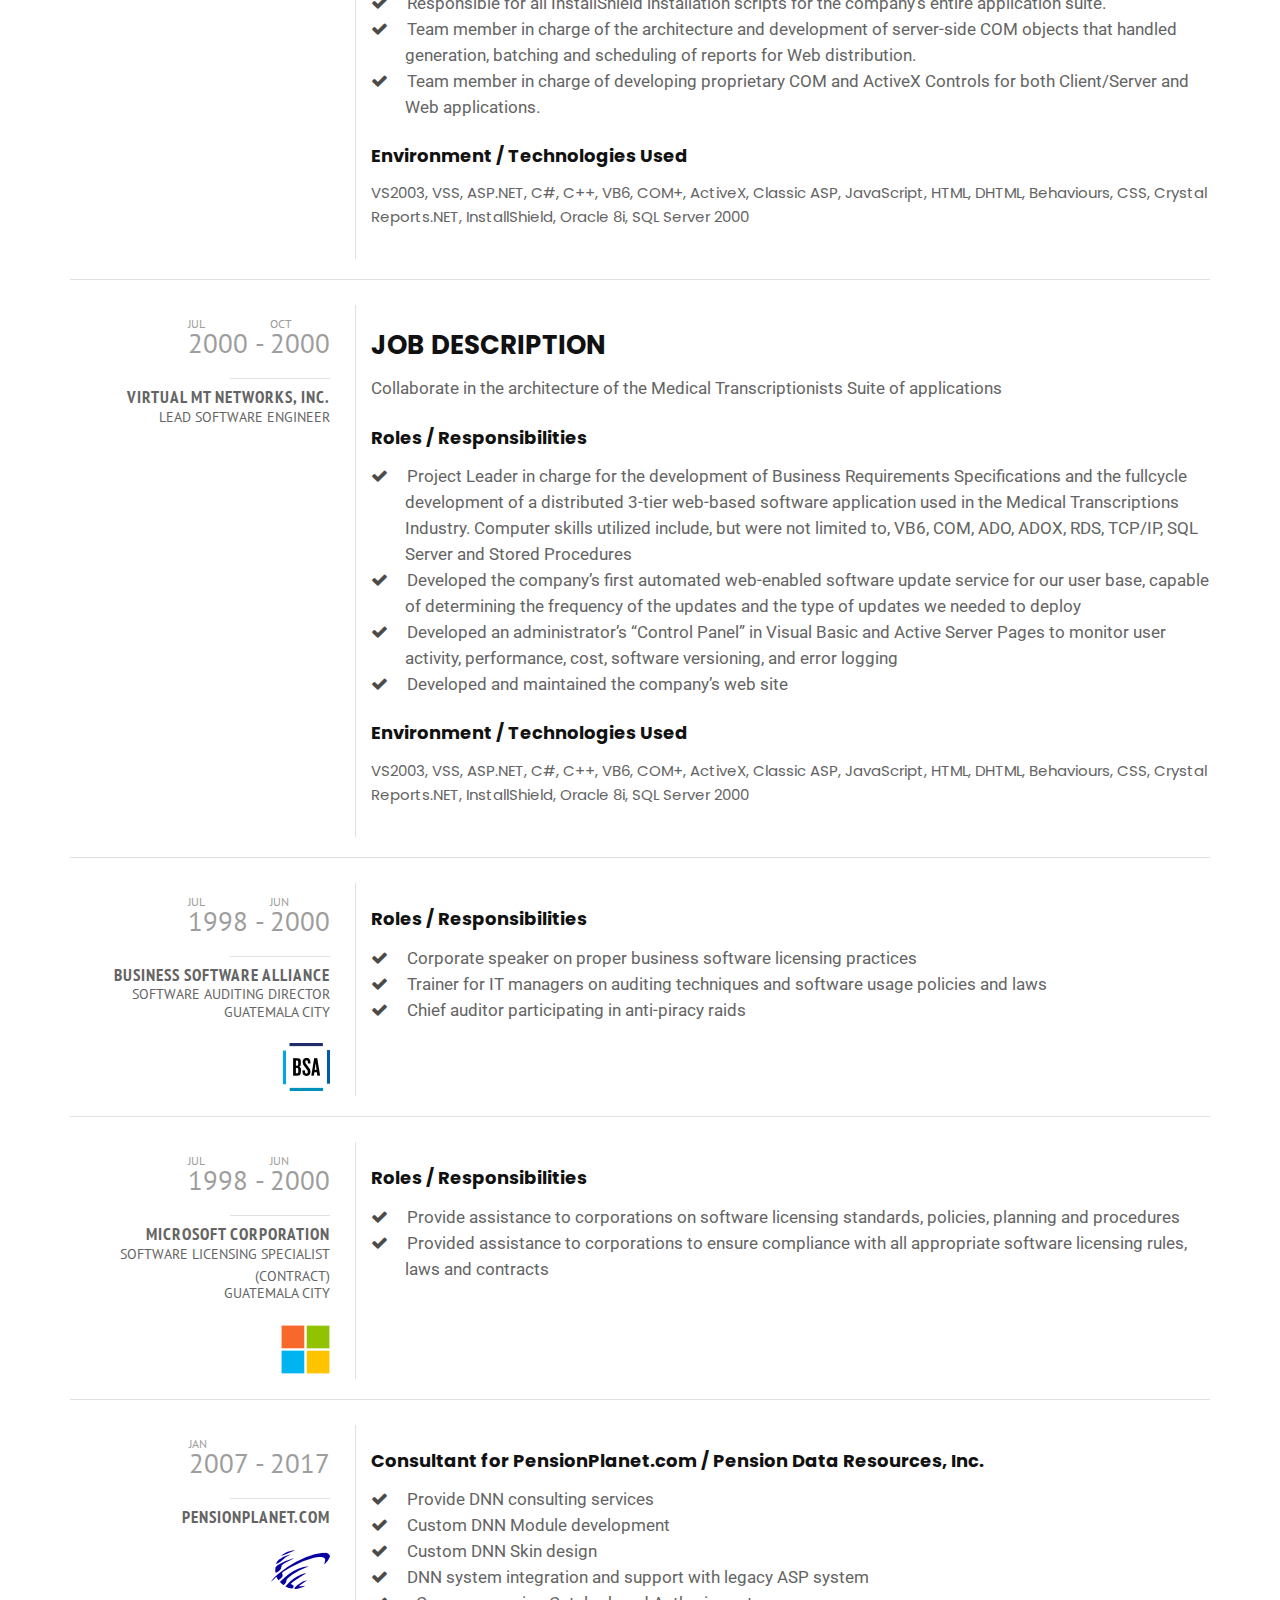
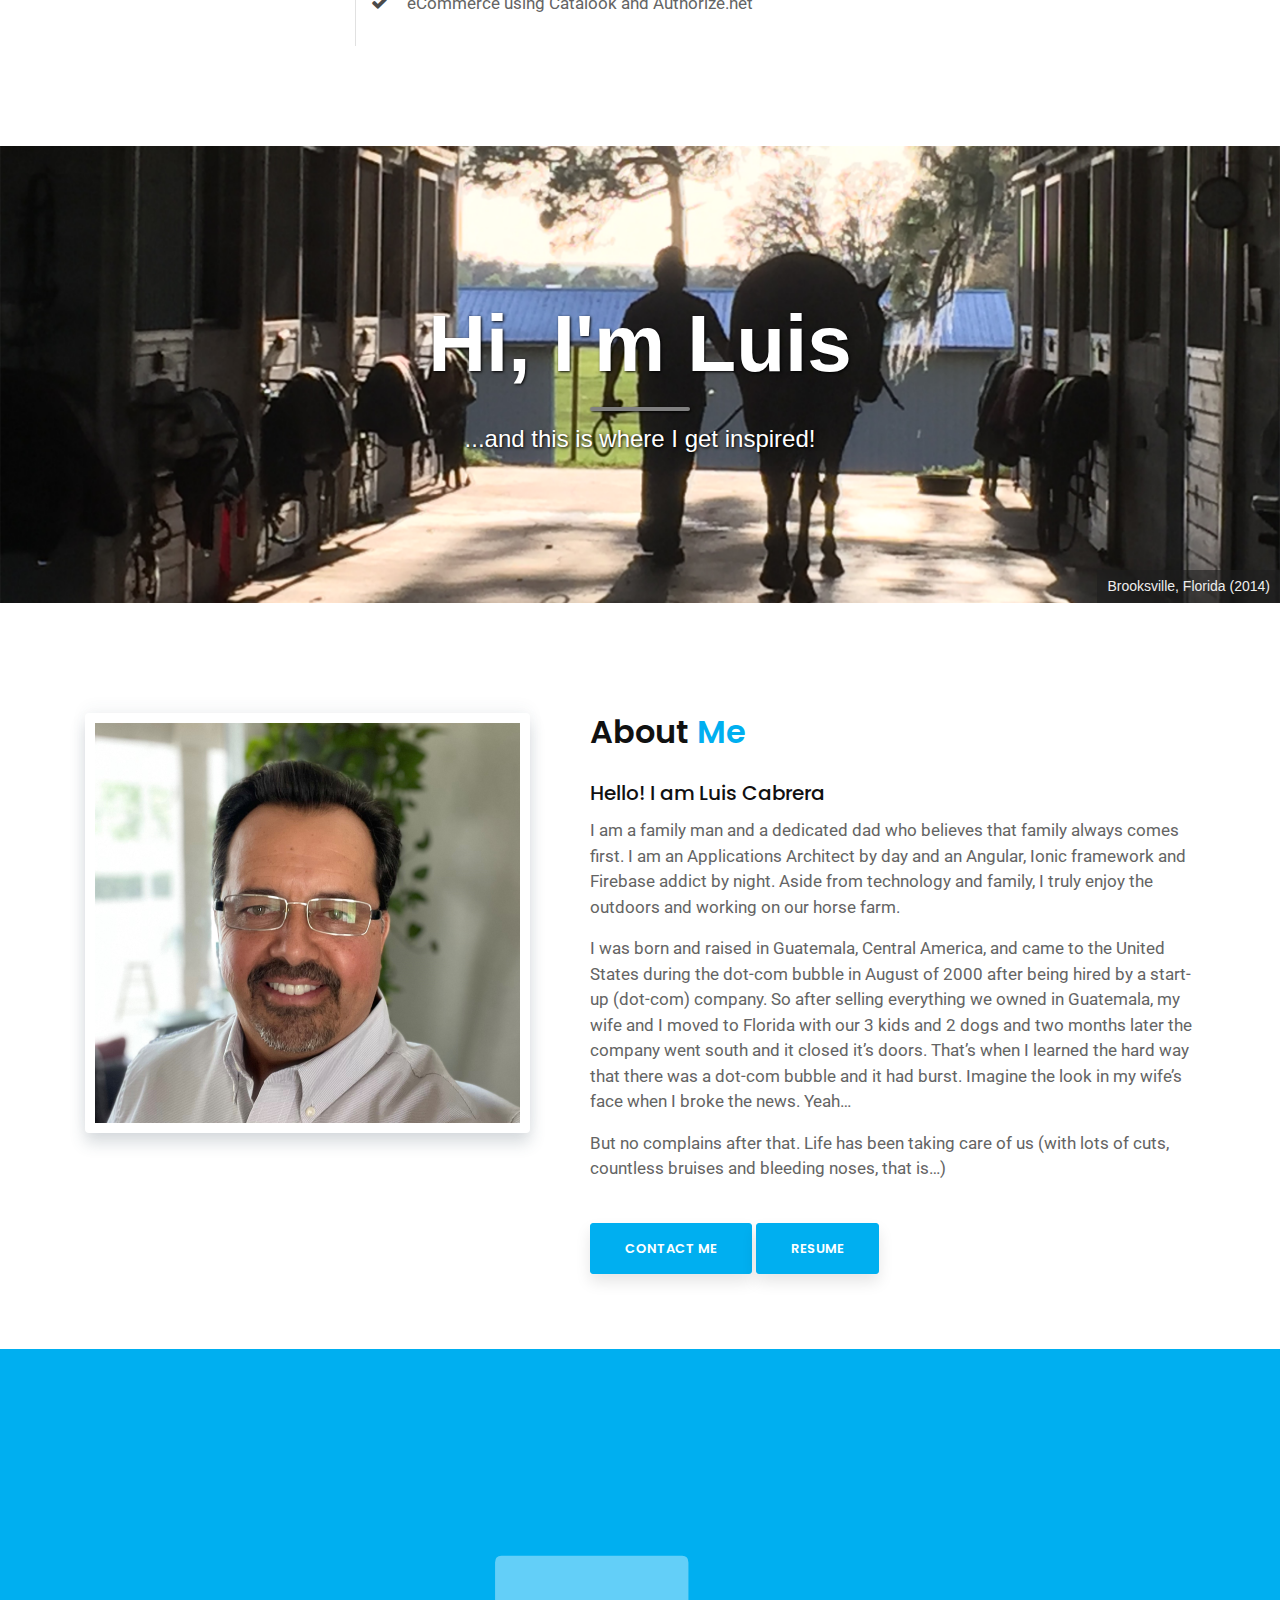
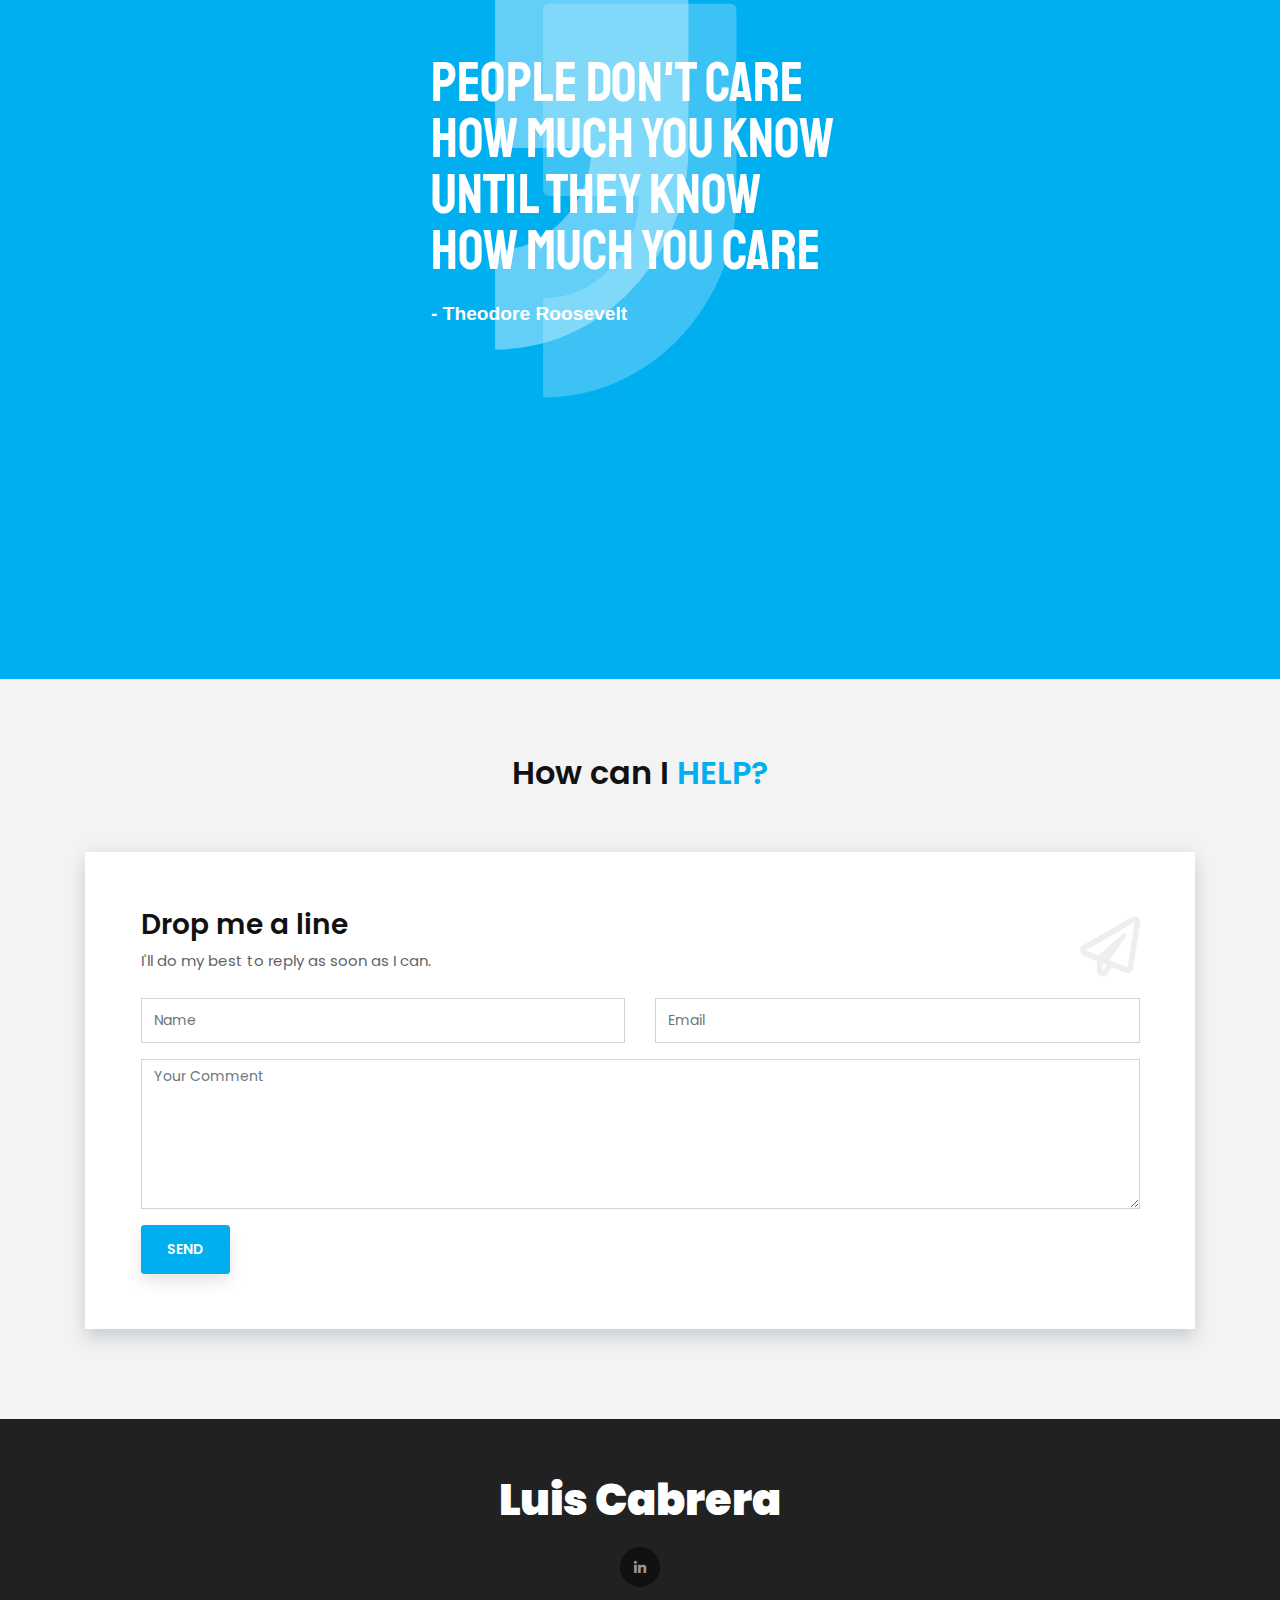
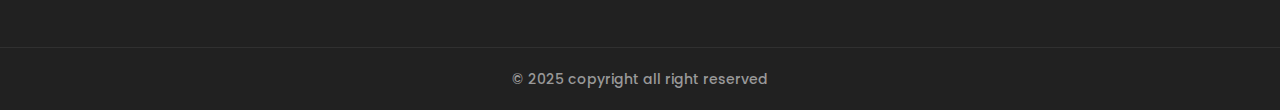
==== commit 921a78a7: "improvements" ====
--- a/index.html
+++ b/index.html
@@ -93,7 +93,7 @@
         <!-- available for hire -->
         <section id="profile" class="p-60px-tb theme-bg">
             <div class="container text-center">
-                <h3 class="font-w-600 white-color">I AM AVAILABLE FOR FREELANCE</h3>
+                <h3 class="font-w-600 white-color">Fractional CTO services</h3>
                 <div class="p-15px-t go-to">
                     <a class="m-btn m-btn-white" href="#contactus">How can I help?</a>
                 </div>
@@ -107,17 +107,11 @@
                 <div class="row align-items-center">
                     <div class="col-lg-7 md-m-40px-t">
                         <div class="p-30px-l md-p-0px-l">
-                            <blockquote>
-                                <p class="font-gc">Luis brings exceptional competencies to any company, most
-                                    notably a deep expertise in software architecture and design. He is a Software
-                                    Architect with over 25 solid
-                                    years of experience designing and implementing large scale enterprise solutions for
-                                    the insurance, financial,
-                                    banking and healthcare industries. Strong background in native, hybrid and
-                                    progressive web app development
-                                    and contributor to open source software.
-                                </p>
-                            </blockquote>
+                            <p class="font-gc">
+                                As a Software Consultant and Solutions Architect, I bring over 30 years of experience architecting and implementing large-scale enterprise solutions across the financial, banking, healthcare, and insurance industries. With a strong foundation in software architecture and design, I have led the development of 65+ applications and managed 100+ GitHub repositories, consistently delivering scalable, high-performance solutions that drive digital transformation.
+                                </br></br>
+                                Specializing in .NET 8.0, API development, and cloud solutions, I help organizations optimize operations, enhance system efficiency, and build future-ready technology ecosystems. My expertise extends to eCommerce solutions and open-source contributions, ensuring businesses stay ahead in an ever-evolving digital landscape. Passionate about innovation, I thrive on solving complex technical challenges and delivering strategic technology solutions that empower businesses to scale and succeed.                                
+                            </p>
                         </div>
                     </div>
                     <div class="col-lg-5">
@@ -129,154 +123,6 @@
             </div>
         </section>
         <!-- end personal quote -->
-
-        <!-- careersummary -->
-        <section id="careersummary" class="section gray-bg">
-            <div class="container">
-                <div class="row align-items-center">
-
-                    <div class="col-lg-12 md-m-40px-t">
-                        <div class="p-30px-l md-p-0px-l">
-                            <div class="section-title left p-30px-b">
-                                <h2 class="dark-color"><span class="theme-color">Career</span> Summary</h2>
-                            </div>
-                            <p class="font-gc">In my 25+ years of experience I've come across many technologies. Here's
-                                a brief summary of my background...
-                            </p>
-                            <div class="row p-30px-b p-25px-l">
-                                <div class="col-12">
-                                    <div class="d-flex align-items-center p-5px-tb">
-                                        <div><i
-                                                class="fas fa-check icon icon-sm blue-color blue-bg-alt border-radius-50"></i>
-                                        </div>
-                                        <div class="p-10px-l font-gc">Over 6 years of experience in hybrid app
-                                            development using <span class="theme-color-red">ionic framework</span>.</div>
-                                    </div>
-                                    <div class="d-flex align-items-center p-5px-tb">
-                                        <div><i
-                                                class="fas fa-check icon icon-sm blue-color blue-bg-alt border-radius-50"></i>
-                                        </div>
-                                        <div class="p-10px-l font-gc">Over 5 years of experience using <span
-                                                class="theme-color-red">Angular</span>.</div>
-                                    </div>
-                                    <div class="d-flex align-items-center p-5px-tb">
-                                        <div><i
-                                                class="fas fa-check icon icon-sm blue-color blue-bg-alt border-radius-50"></i>
-                                        </div>
-                                        <div class="p-10px-l font-gc">Over 5 years of experience in <span
-                                                class="theme-color-red">Firebase</span> as a cloud, non-SQL database
-                                            backend.</div>
-                                    </div>
-                                    <div class="d-flex align-items-center p-5px-tb">
-                                        <div><i
-                                                class="fas fa-check icon icon-sm blue-color blue-bg-alt border-radius-50"></i>
-                                        </div>
-                                        <div class="p-10px-l font-gc">Over 6 years of experience using <span
-                                                class="theme-color-red">nodejs</span>, <span
-                                                class="theme-color-red">npm</span>, <span
-                                                class="theme-color-red">cordova</span>.</div>
-                                    </div>
-                                    <div class="d-flex align-items-center p-5px-tb">
-                                        <div><i
-                                                class="fas fa-check icon icon-sm blue-color blue-bg-alt border-radius-50"></i>
-                                        </div>
-                                        <div class="p-10px-l font-gc">Over 4 years of experience using <span
-                                                class="theme-color-red">.NET Core API</span>.</div>
-                                    </div>
-                                    <div class="d-flex align-items-center p-5px-tb">
-                                        <div><i
-                                                class="fas fa-check icon icon-sm blue-color blue-bg-alt border-radius-50"></i>
-                                        </div>
-                                        <div class="p-10px-l font-gc">Over 4 years of experience using <span
-                                                class="theme-color-red">TypeScrypt</span>.</div>
-                                    </div>
-                                    <div class="d-flex align-items-center p-5px-tb">
-                                        <div><i
-                                                class="fas fa-check icon icon-sm blue-color blue-bg-alt border-radius-50"></i>
-                                        </div>
-                                        <div class="p-10px-l font-gc">Over 25 years of experience in all phases of the software development lifecycle.</div>
-                                    </div>
-                                    <div class="d-flex align-items-center p-5px-tb">
-                                        <div><i
-                                                class="fas fa-check icon icon-sm blue-color blue-bg-alt border-radius-50"></i>
-                                        </div>
-                                        <div class="p-10px-l font-gc">Extensive enterprise architecture and implementation experience.</div>
-                                    </div>
-                                    <div class="d-flex align-items-center p-5px-tb">
-                                        <div><i
-                                                class="fas fa-check icon icon-sm blue-color blue-bg-alt border-radius-50"></i>
-                                        </div>
-                                        <div class="p-10px-l font-gc">Over 20 solid years as a hands-on developer using
-                                            <span class="theme-color-red">C#, VB.Net</span>.</div>
-                                    </div>
-                                    <div class="d-flex align-items-center p-5px-tb">
-                                        <div><i
-                                                class="fas fa-check icon icon-sm blue-color blue-bg-alt border-radius-50"></i>
-                                        </div>
-                                        <div class="p-10px-l font-gc">Extensive experience in Web Services - SOAP (XML, JSON, HTML).</div>
-                                    </div>
-                                    <div class="d-flex align-items-center p-5px-tb">
-                                        <div><i
-                                                class="fas fa-check icon icon-sm blue-color blue-bg-alt border-radius-50"></i>
-                                        </div>
-                                        <div class="p-10px-l font-gc">Extensive experience in object oriented programming.</div>
-                                    </div>
-                                    <div class="d-flex align-items-center p-5px-tb">
-                                        <div><i
-                                                class="fas fa-check icon icon-sm blue-color blue-bg-alt border-radius-50"></i>
-                                        </div>
-                                        <div class="p-10px-l font-gc">Extensive experience in SQL Server 2019, Db2, Oracle, Microsoft Access.</div>
-                                    </div>
-                                    <div class="d-flex align-items-center p-5px-tb">
-                                        <div><i
-                                                class="fas fa-check icon icon-sm blue-color blue-bg-alt border-radius-50"></i>
-                                        </div>
-                                        <div class="p-10px-l font-gc">Extensive experience in writing Stored Procedures, Triggers, Functions.</div>
-                                    </div>
-                                    <div class="d-flex align-items-center p-5px-tb">
-                                        <div><i
-                                                class="fas fa-check icon icon-sm blue-color blue-bg-alt border-radius-50"></i>
-                                        </div>
-                                        <div class="p-10px-l font-gc">Strong analytical and problem solving skills.</div>
-                                    </div>
-                                    <div class="d-flex align-items-center p-5px-tb">
-                                        <div><i
-                                                class="fas fa-check icon icon-sm blue-color blue-bg-alt border-radius-50"></i>
-                                        </div>
-                                        <div class="p-10px-l font-gc">Extensive experience working independently and as
-                                            part of large teams.</div>
-                                    </div>
-                                </div>
-                            </div>
-                        </div>
-                    </div>
-                </div>
-            </div>
-        </section>
-        <!-- end careersummary -->
-
-        <!-- personal objective -->
-        <section id="careersummary" class="section">
-            <div class="container">
-                <div class="row align-items-center">
-
-                    <div class="col-lg-12 md-m-40px-t">
-                        <div class="p-30px-l md-p-0px-l">
-                            <div class="section-title left p-30px-b">
-                                <h2 class="dark-color"><span class="theme-color">Personal</span> Objective</h2>
-                            </div>
-                            <p class="font-gc">I am looking for an opportunity where I can utilize my current skills
-                                while increasing exposure to new and improved technologies: most importantly developing
-                                native, hybrid and progressive web apps. I want to be able to continue my education and
-                                training and face new challenges and responsibilities. Overall, I want to work for a
-                                company where there is a potential for growth and opportunities.
-                            </p>
-                        </div>
-                    </div>
-                </div>
-            </div>
-        </section>
-        <!-- end careersummary -->
 
         <!-- Feature Box -->
         <section id="serviceareas" class="section gray-bg">
@@ -289,7 +135,7 @@
                                 <i class="fas fa-server"></i>
                             </div>
                             <div class="feature-content">
-                                <h6 class="dark-color font-w-700 m-15px-b">Backend Web <br>Development</h6>
+                                <h6 class="dark-color font-w-700 m-15px-b">Cloud <br>Development</h6>
                             </div>
                         </div>
                     </div>
@@ -300,7 +146,7 @@
                                 <i class="fas fa-desktop"></i>
                             </div>
                             <div class="feature-content">
-                                <h6 class="dark-color font-w-700 m-15px-b">Frontend Web <br>Development</h6>
+                                <h6 class="dark-color font-w-700 m-15px-b">.net API <br>Development</h6>
                             </div>
                         </div>
                     </div>
@@ -322,7 +168,7 @@
                                 <i class="fas fa-drafting-compass"></i>
                             </div>
                             <div class="feature-content">
-                                <h6 class="dark-color font-w-700 m-15px-b">Product Design</h6>
+                                <h6 class="dark-color font-w-700 m-15px-b">Dropshipping</h6>
                             </div>
                         </div>
                     </div>
@@ -421,6 +267,49 @@
 
                             <!-- WORK EXPERIENCE -->
                             <section class="contentbox" id="data_box3">
+
+                                <!-- ACENTUS LLC -->
+                                <div class="row cv-section">
+                                    <div class="col-md-3">
+                                        <div class="cv-section-title">
+                                            <h1>
+                                                <span>
+                                                    2018
+                                                    <small>Aug</small>
+                                                </span> 
+                                                <span> - </span>
+                                                <span>
+                                                    2024
+                                                    <small>Dec</small>
+                                                </span>
+                                            </h1>
+                                            <h3>Acentus LLC</h3>
+                                            <a href="https://acentus365.com/" target="_blank"><img alt="" src="static/img/experience/acentus.png"></a>
+                                        </div>
+                                    </div>
+                                    <div class="col-md-9 cv-item">
+                                        <div>
+                                            <div class="cv-block">
+                                                <h6 class="dark-color font-w-700 m-15px-b">Software Consultant & Solutions Architect – Acentus365</h6>
+                                                <p class="font-gc">
+                                                    In August 2018, Luis joined Acentus as a Technical Consultant, addressing the organization's technological needs, offering guidance to enhance productivity, and establishing operational efficiencies. He led pivotal initiatives within software development and architecture, creating a diverse portfolio encompassing 65+ applications and more than 100 active GitHub repositories.
+                                                </p>
+                                                <h6 class="dark-color font-w-700 m-15px-b">Key Achievements</h6>
+                                                <ul id="resumesection">
+                                                    <li>
+                                                        Implemented automation for capturing Proof of Shipping and Proof of Delivery for every order associated with each patient. This process previously required 2 to 3 minutes per order and patient, per month. With a patient count of 11,100 and growing, the manual approach would have required 46 working days of labor each month. The automation drastically improved efficiency and accuracy.
+                                                    </li>
+                                                    <li>
+                                                        Revamped the patient reorder process through automation. Previously, patient approval for the next order was obtained via manual outbound calls, leading to delays and inefficiencies. The implementation of email and text notifications with secure links to the Patient Reorder Portal now allows patients to approve and reorder at their convenience. As a result, automated patient reorders now account for more than 50% of total reorders processed each month.
+                                                    </li>
+                                                    <li>
+                                                        In December 2022, Acentus strategically invested in a comprehensive rewrite of its patient management system, transitioning from a legacy client-server architecture to a modern, cloud-based solution. Luis spearheaded this initiative, ensuring the project was successfully delivered within scope, budget, and timeline. Currently, the project is 85% complete and actively operational in the production environment, delivering substantial efficiency gains and scalability. This transformation has positioned Acentus with a robust, future-ready platform that enhances system performance and streamlines patient management processes.
+                                                    </li>
+                                                </ul>
+                                            </div>
+                                        </div>
+                                    </div>
+                                </div>
 
                                 <!-- The Auto Club Group -->
                                 <div class="row cv-section">
@@ -460,50 +349,6 @@
                                                     <li>Led performance optimization efforts to improve response times and application efficiency.</li>
                                                     <li>Provided operational support for insurance agency areas and assisted agency management as needed.</li>
                                                     <li>Collaborated with third-party carriers on system integrations, maintenance, and enhancements of vendor products.</li>
-                                                </ul>
-                                            </div>
-                                        </div>
-                                    </div>
-                                </div>
-
-
-                                <!-- ACENTUS LLC -->
-                                <div class="row cv-section">
-                                    <div class="col-md-3">
-                                        <div class="cv-section-title">
-                                            <h1>
-                                                <span>
-                                                    2018
-                                                    <small>Aug</small>
-                                                </span> 
-                                                <span> - </span>
-                                                <span>
-                                                    2024
-                                                    <small>Dec</small>
-                                                </span>
-                                            </h1>
-                                            <h3>Acentus LLC</h3>
-                                            <a href="https://acentus365.com/" target="_blank"><img alt="" src="static/img/experience/acentus.png"></a>
-                                        </div>
-                                    </div>
-                                    <div class="col-md-9 cv-item">
-                                        <div>
-                                            <div class="cv-block">
-                                                <h6 class="dark-color font-w-700 m-15px-b">Software Consultant & Solutions Architect – Acentus365</h6>
-                                                <p class="font-gc">
-                                                    In August 2018, Luis joined Acentus as a Technical Consultant, addressing the organization's technological needs, offering guidance to enhance productivity, and establishing operational efficiencies. He led pivotal initiatives within software development and architecture, creating a diverse portfolio encompassing 65+ applications and more than 100 active GitHub repositories.
-                                                </p>
-                                                <h6 class="dark-color font-w-700 m-15px-b">Key Achievements</h6>
-                                                <ul id="resumesection">
-                                                    <li>
-                                                        Implemented automation for capturing Proof of Shipping and Proof of Delivery for every order associated with each patient. This process previously required 2 to 3 minutes per order and patient, per month. With a patient count of 11,100 and growing, the manual approach would have required 46 working days of labor each month. The automation drastically improved efficiency and accuracy.
-                                                    </li>
-                                                    <li>
-                                                        Revamped the patient reorder process through automation. Previously, patient approval for the next order was obtained via manual outbound calls, leading to delays and inefficiencies. The implementation of email and text notifications with secure links to the Patient Reorder Portal now allows patients to approve and reorder at their convenience. As a result, automated patient reorders now account for more than 50% of total reorders processed each month.
-                                                    </li>
-                                                    <li>
-                                                        In December 2022, Acentus strategically invested in a comprehensive rewrite of its patient management system, transitioning from a legacy client-server architecture to a modern, cloud-based solution. Luis spearheaded this initiative, ensuring the project was successfully delivered within scope, budget, and timeline. Currently, the project is 85% complete and actively operational in the production environment, delivering substantial efficiency gains and scalability. This transformation has positioned Acentus with a robust, future-ready platform that enhances system performance and streamlines patient management processes.
-                                                    </li>
                                                 </ul>
                                             </div>
                                         </div>
